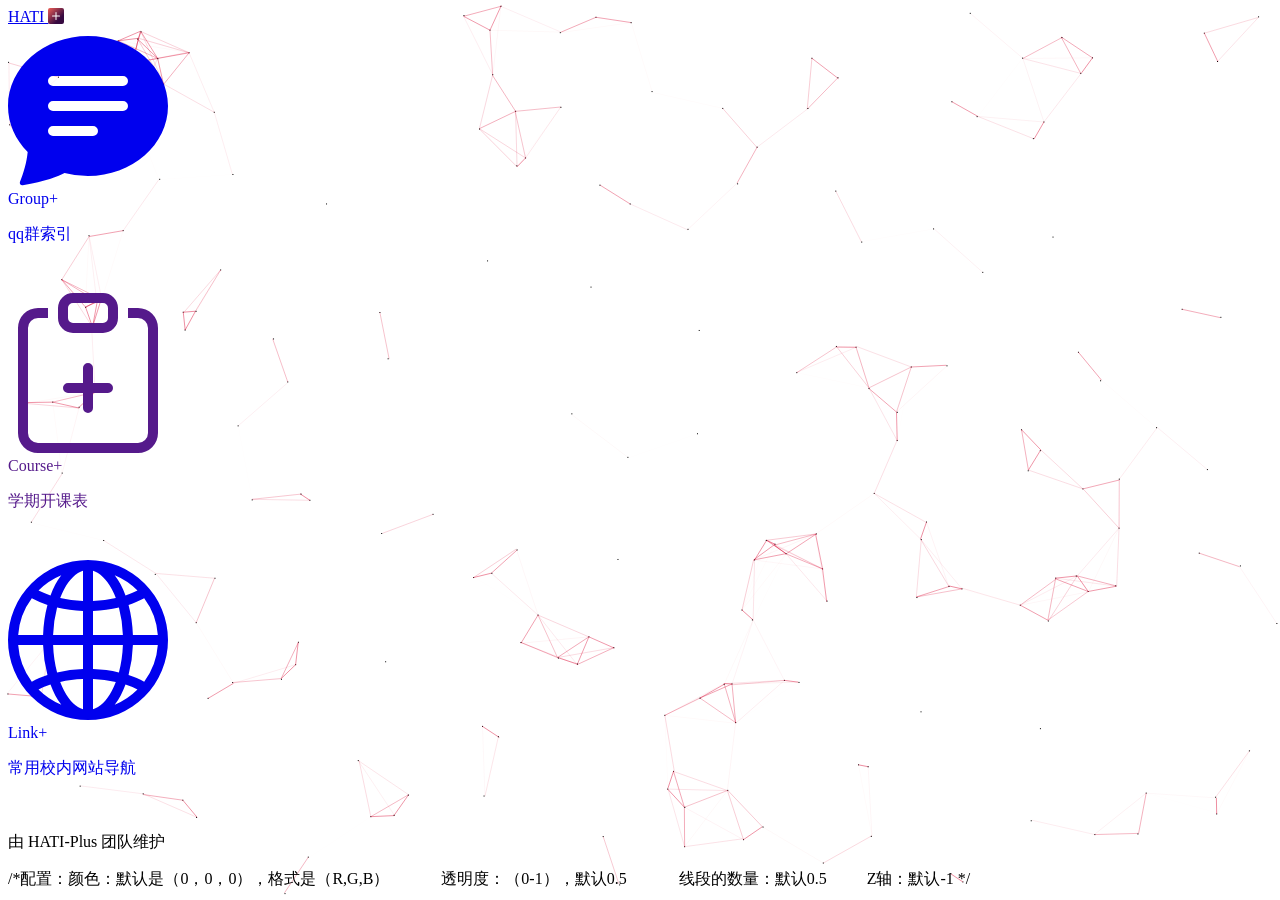
==== index.html @ c6486fc4 "Merge pull request #19 from 810401605/ddmc2 Ddmc2" ====
<!DOCTYPE html>
<html lang="en">
<head>
    <meta charset="UTF-8">
    <meta http-equiv="X-UA-Compatible" content="IE=edge">
    <meta name="viewport" content="width=device-width, initial-scale=1.0">
    <title>主页 | HATI Plus</title>
    <link rel="stylesheet" href="/CSS/bootstrap.css">
    <link rel="stylesheet" href="https://cdn.jsdelivr.net/npm/bootstrap-icons@1.5.0/font/bootstrap-icons.css">
    <link rel="stylesheet" href="/CSS/main.css">
</head>
<body class="d-flex flex-column h-100 container-md">
    <!--导航栏 -->
         <nav class="navbar navbar-light mb-5">
            <div class="container">
               <a class="navbar-brand" href="/"> HATI  <svg width="1rem" height="1rem" style="vertical-align: top" viewBox="0 0 16 16" class="bi bi-plus-square-fill" fill="currentColor" xmlns="http://www.w3.org/2000/svg">
  
              <defs>
              <linearGradient id="gradient" gradientTransform="rotate(45)">
                <stop offset="0%" stop-color="#F05F57"></stop>
                <stop offset="100%" stop-color="#360940"></stop>
                    </linearGradient>
                  </defs>

                        <path fill="url(#gradient)" fill-rule="evenodd" d="M2 0a2 2 0 0 0-2 2v12a2 2 0 0 0 2 2h12a2 2 0 0 0 2-2V2a2 2 0 0 0-2-2H2zm6.5 4.5a.5.5 0 0 0-1 0v3h-3a.5.5 0 0 0 0 1h3v3a.5.5 0 0 0 1 0v-3h3a.5.5 0 0 0 0-1h-3v-3z"></path>
                      </svg> </a>

                        
            </div>
        </nav>



    <div class="row">

        <div class="col-md text-center"  style="margin-bottom: 3rem;"><a href="/group-class.html" class="text-danger" style="text-decoration: none;"> <svg xmlns="http://www.w3.org/2000/svg" width="10rem" height="10rem" fill="currentColor" class="bi bi-chat-text-fill" viewBox="0 0 16 16">
                <path d="M16 8c0 3.866-3.582 7-8 7a9.06 9.06 0 0 1-2.347-.306c-.584.296-1.925.864-4.181 1.234-.2.032-.352-.176-.273-.362.354-.836.674-1.95.77-2.966C.744 11.37 0 9.76 0 8c0-3.866 3.582-7 8-7s8 3.134 8 7zM4.5 5a.5.5 0 0 0 0 1h7a.5.5 0 0 0 0-1h-7zm0 2.5a.5.5 0 0 0 0 1h7a.5.5 0 0 0 0-1h-7zm0 2.5a.5.5 0 0 0 0 1h4a.5.5 0 0 0 0-1h-4z"/>
              </svg>  <div class="display-4 text-secondary">Group+</div><p class="text-secondary">qq群索引</p> </a> 
            
        </div>
        
        <div class="col-md text-center" style="margin-bottom: 3rem;">
           <a href="" class="text-danger" style="text-decoration: none;"><svg xmlns="http://www.w3.org/2000/svg" width="10rem" height="10rem" fill="currentColor" class="bi bi-clipboard-plus" viewBox="0 0 16 16">
            <path fill-rule="evenodd" d="M8 7a.5.5 0 0 1 .5.5V9H10a.5.5 0 0 1 0 1H8.5v1.5a.5.5 0 0 1-1 0V10H6a.5.5 0 0 1 0-1h1.5V7.5A.5.5 0 0 1 8 7z"/>
            <path d="M4 1.5H3a2 2 0 0 0-2 2V14a2 2 0 0 0 2 2h10a2 2 0 0 0 2-2V3.5a2 2 0 0 0-2-2h-1v1h1a1 1 0 0 1 1 1V14a1 1 0 0 1-1 1H3a1 1 0 0 1-1-1V3.5a1 1 0 0 1 1-1h1v-1z"/>
            <path d="M9.5 1a.5.5 0 0 1 .5.5v1a.5.5 0 0 1-.5.5h-3a.5.5 0 0 1-.5-.5v-1a.5.5 0 0 1 .5-.5h3zm-3-1A1.5 1.5 0 0 0 5 1.5v1A1.5 1.5 0 0 0 6.5 4h3A1.5 1.5 0 0 0 11 2.5v-1A1.5 1.5 0 0 0 9.5 0h-3z"/>
          </svg><div class="display-4 text-secondary">Course+</div><p class="text-secondary">学期开课表</p> </a> 
     
    
          
        </div>

      <div class="col-md text-center" style="margin-bottom: 3rem;">
        <a href="/website.html" class="text-danger"style="text-decoration: none;"><svg xmlns="http://www.w3.org/2000/svg" width="10rem" height="10rem" fill="currentColor" class="bi bi-globe2" viewBox="0 0 16 16">
            <path d="M0 8a8 8 0 1 1 16 0A8 8 0 0 1 0 8zm7.5-6.923c-.67.204-1.335.82-1.887 1.855-.143.268-.276.56-.395.872.705.157 1.472.257 2.282.287V1.077zM4.249 3.539c.142-.384.304-.744.481-1.078a6.7 6.7 0 0 1 .597-.933A7.01 7.01 0 0 0 3.051 3.05c.362.184.763.349 1.198.49zM3.509 7.5c.036-1.07.188-2.087.436-3.008a9.124 9.124 0 0 1-1.565-.667A6.964 6.964 0 0 0 1.018 7.5h2.49zm1.4-2.741a12.344 12.344 0 0 0-.4 2.741H7.5V5.091c-.91-.03-1.783-.145-2.591-.332zM8.5 5.09V7.5h2.99a12.342 12.342 0 0 0-.399-2.741c-.808.187-1.681.301-2.591.332zM4.51 8.5c.035.987.176 1.914.399 2.741A13.612 13.612 0 0 1 7.5 10.91V8.5H4.51zm3.99 0v2.409c.91.03 1.783.145 2.591.332.223-.827.364-1.754.4-2.741H8.5zm-3.282 3.696c.12.312.252.604.395.872.552 1.035 1.218 1.65 1.887 1.855V11.91c-.81.03-1.577.13-2.282.287zm.11 2.276a6.696 6.696 0 0 1-.598-.933 8.853 8.853 0 0 1-.481-1.079 8.38 8.38 0 0 0-1.198.49 7.01 7.01 0 0 0 2.276 1.522zm-1.383-2.964A13.36 13.36 0 0 1 3.508 8.5h-2.49a6.963 6.963 0 0 0 1.362 3.675c.47-.258.995-.482 1.565-.667zm6.728 2.964a7.009 7.009 0 0 0 2.275-1.521 8.376 8.376 0 0 0-1.197-.49 8.853 8.853 0 0 1-.481 1.078 6.688 6.688 0 0 1-.597.933zM8.5 11.909v3.014c.67-.204 1.335-.82 1.887-1.855.143-.268.276-.56.395-.872A12.63 12.63 0 0 0 8.5 11.91zm3.555-.401c.57.185 1.095.409 1.565.667A6.963 6.963 0 0 0 14.982 8.5h-2.49a13.36 13.36 0 0 1-.437 3.008zM14.982 7.5a6.963 6.963 0 0 0-1.362-3.675c-.47.258-.995.482-1.565.667.248.92.4 1.938.437 3.008h2.49zM11.27 2.461c.177.334.339.694.482 1.078a8.368 8.368 0 0 0 1.196-.49 7.01 7.01 0 0 0-2.275-1.52c.218.283.418.597.597.932zm-.488 1.343a7.765 7.765 0 0 0-.395-.872C9.835 1.897 9.17 1.282 8.5 1.077V4.09c.81-.03 1.577-.13 2.282-.287z"/>
          </svg><div class="display-4 text-secondary">Link+</div><p class="text-secondary">常用校内网站导航</p> </a> 
      </div>
          
      



    </div>


</div>

<footer class="container" >
    <div class="container text-center">
       <p class="display-6"> 由 HATI-Plus 团队维护 <iframe src="https://ghbtns.com/github-btn.html?user=HATI-Plus&repo=hati-plus.github.io&type=star&count=true" frameborder="0" scrolling="0" width="150" height="20" title="GitHub"></iframe></p>
    </div>
</footer>
    <script src="/JS/bootstrap.js"></script>
   
    <script type="text/javascript" src="https://s9.cnzz.com/z_stat.php?id=1280392699&web_id=1280392699"></script>
    <script type="text/javascript" color="220,20,60" opacity='1' zIndex="-4" count="200" src="/JS/canvas-nest.min.js"></script>
    /*配置：颜色：默认是（0，0，0），格式是（R,G,B）

    　　　透明度：（0-1），默认0.5
    
    　　　线段的数量：默认0.5
    
    　　   Z轴：默认-1 */
 
  </body>
</html>
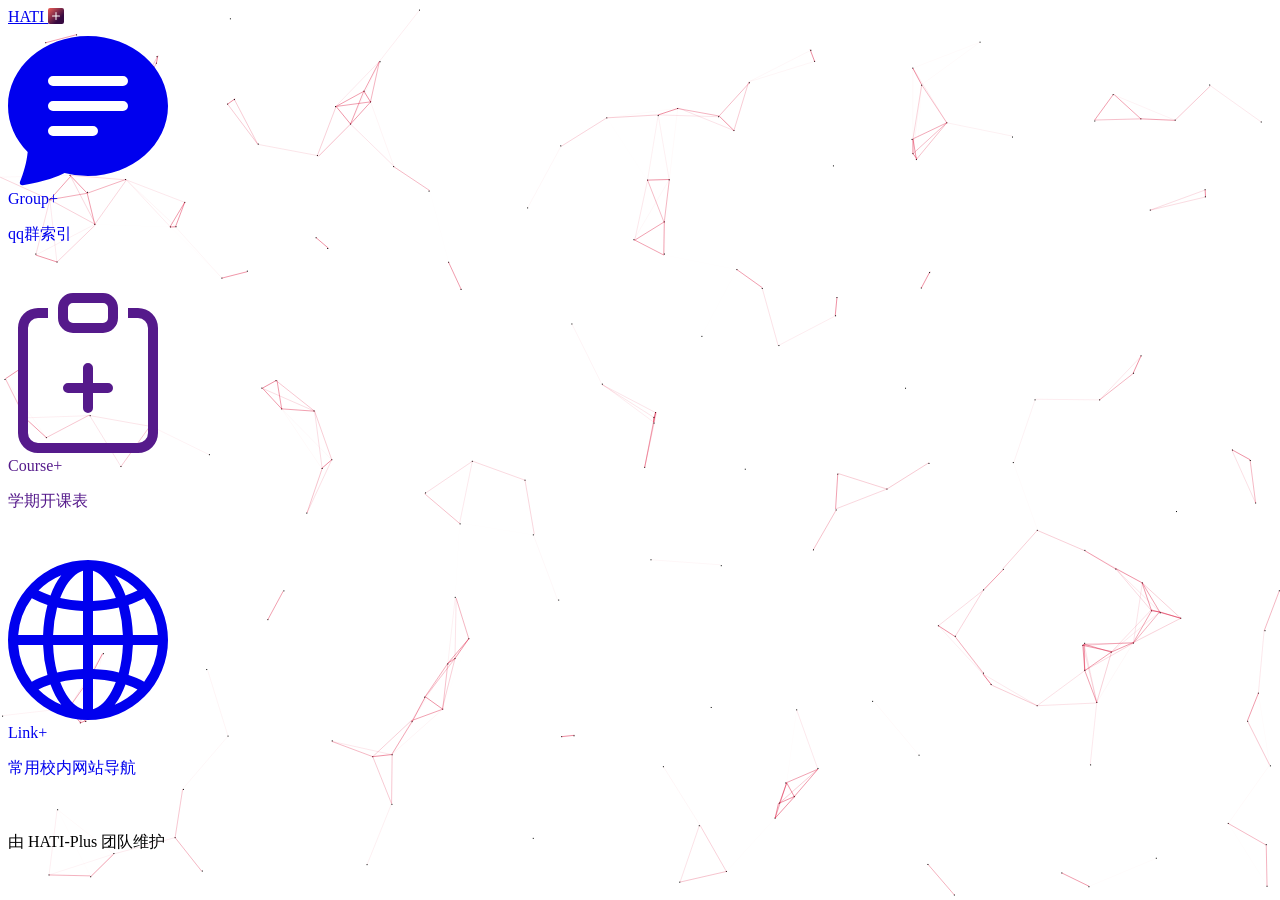
==== commit 02377405: "样式简化" ====
--- a/index.html
+++ b/index.html
@@ -25,7 +25,8 @@
                         <path fill="url(#gradient)" fill-rule="evenodd" d="M2 0a2 2 0 0 0-2 2v12a2 2 0 0 0 2 2h12a2 2 0 0 0 2-2V2a2 2 0 0 0-2-2H2zm6.5 4.5a.5.5 0 0 0-1 0v3h-3a.5.5 0 0 0 0 1h3v3a.5.5 0 0 0 1 0v-3h3a.5.5 0 0 0 0-1h-3v-3z"></path>
                       </svg> </a>
 
-                        
+                      <span class="text-muted"></span>
+                          
             </div>
         </nav>
 
@@ -74,13 +75,6 @@
    
     <script type="text/javascript" src="https://s9.cnzz.com/z_stat.php?id=1280392699&web_id=1280392699"></script>
     <script type="text/javascript" color="220,20,60" opacity='1' zIndex="-4" count="200" src="/JS/canvas-nest.min.js"></script>
-    /*配置：颜色：默认是（0，0，0），格式是（R,G,B）
 
-    　　　透明度：（0-1），默认0.5
-    
-    　　　线段的数量：默认0.5
-    
-    　　   Z轴：默认-1 */
- 
   </body>
 </html>
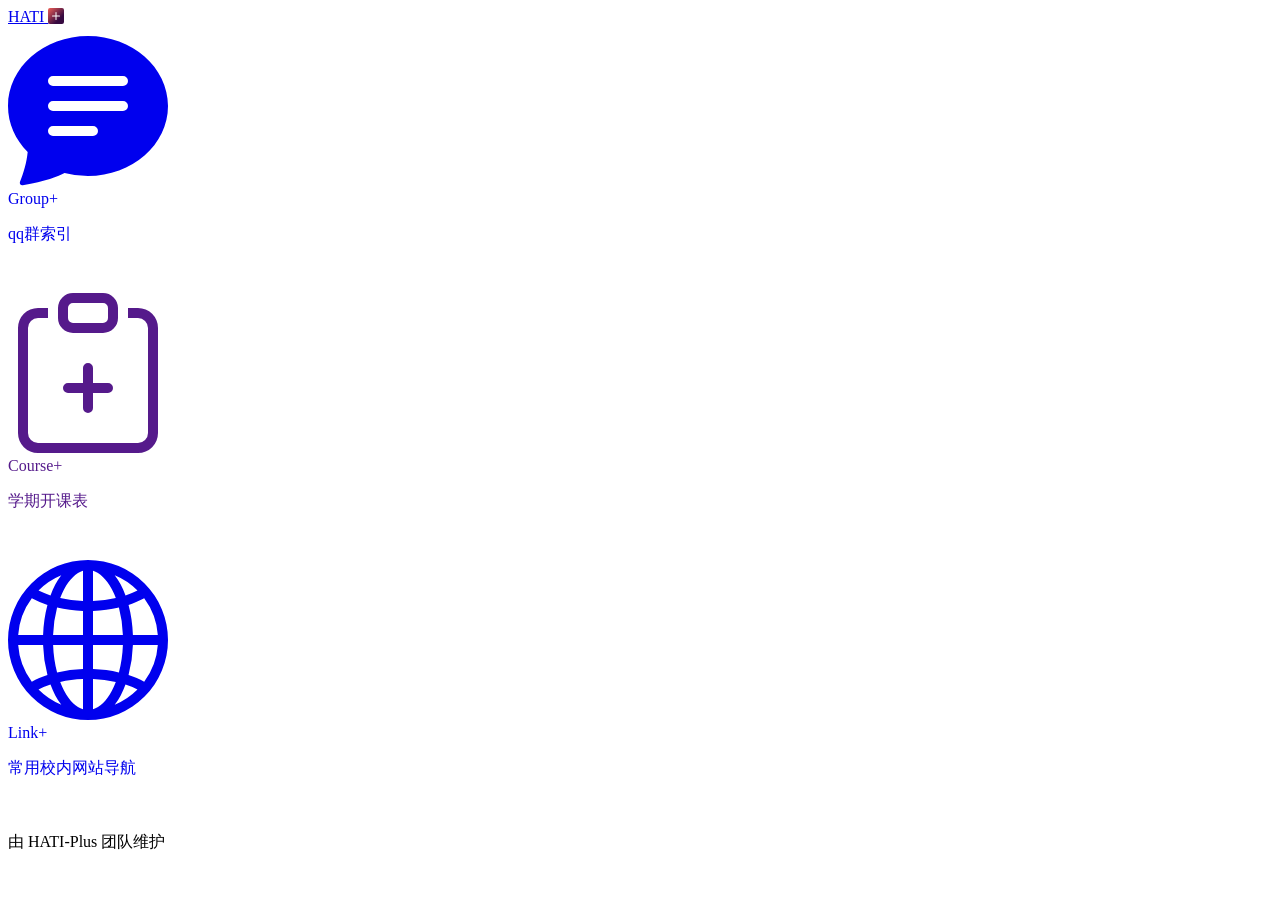
==== commit b26da198: "close the js style" ====
--- a/index.html
+++ b/index.html
@@ -74,7 +74,7 @@
     <script src="/JS/bootstrap.js"></script>
    
     <script type="text/javascript" src="https://s9.cnzz.com/z_stat.php?id=1280392699&web_id=1280392699"></script>
-    <script type="text/javascript" color="220,20,60" opacity='1' zIndex="-4" count="200" src="/JS/canvas-nest.min.js"></script>
+   
 
   </body>
 </html>
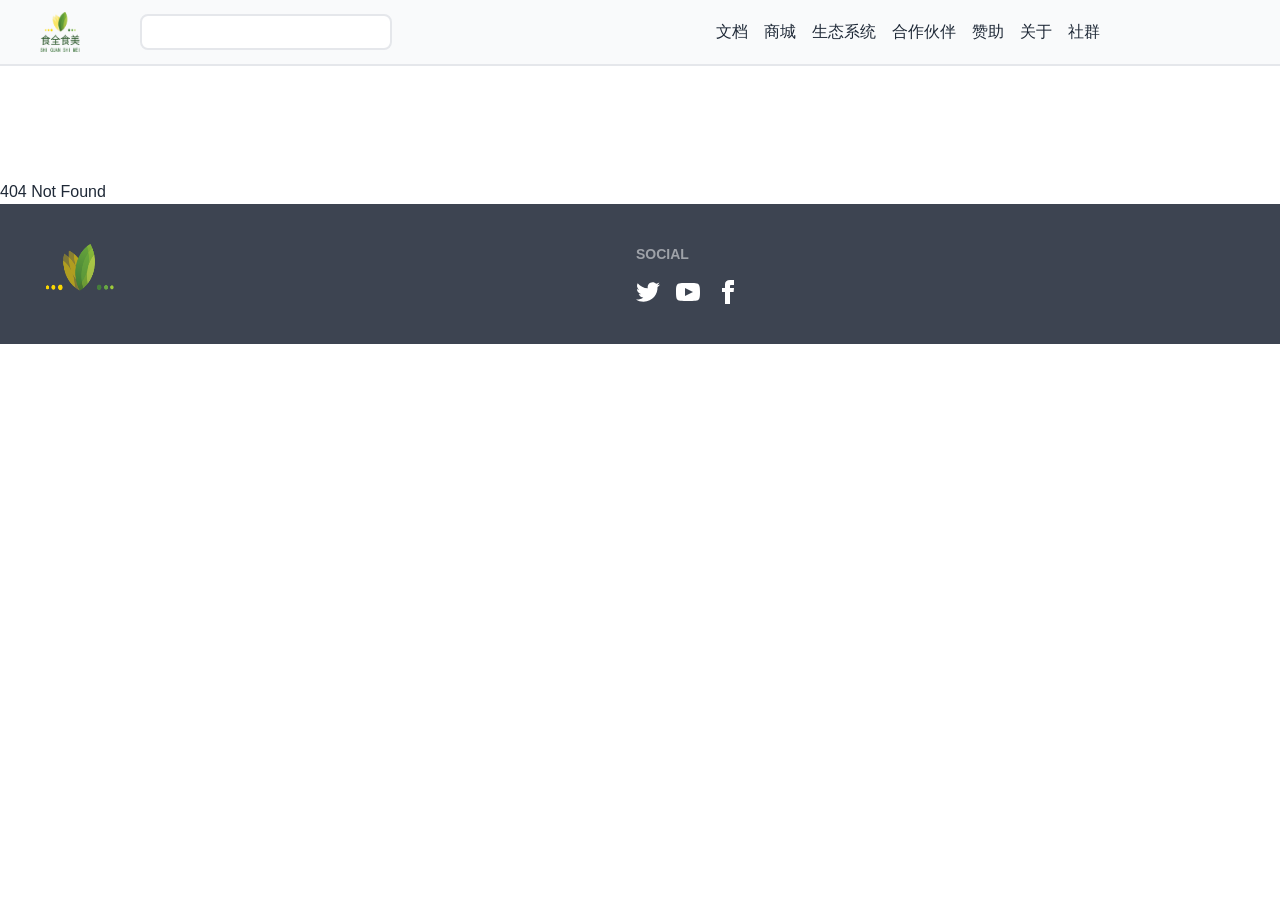
==== commit e95b8604: "Add files via upload" ====
--- a/index.html
+++ b/index.html
@@ -1,80 +1 @@
-<!DOCTYPE html>
-<html lang="en">
-<head>
-    <meta charset="UTF-8">
-    <meta http-equiv="X-UA-Compatible" content="IE=edge">
-    <meta name="viewport" content="width=device-width, initial-scale=1.0">
-    <title>主页 | HATI Plus</title>
-    <link rel="stylesheet" href="/CSS/bootstrap.css">
-    <link rel="stylesheet" href="https://cdn.jsdelivr.net/npm/bootstrap-icons@1.5.0/font/bootstrap-icons.css">
-    <link rel="stylesheet" href="/CSS/main.css">
-</head>
-<body class="d-flex flex-column h-100 container-md">
-    <!--导航栏 -->
-         <nav class="navbar navbar-light mb-5">
-            <div class="container">
-               <a class="navbar-brand" href="/"> HATI  <svg width="1rem" height="1rem" style="vertical-align: top" viewBox="0 0 16 16" class="bi bi-plus-square-fill" fill="currentColor" xmlns="http://www.w3.org/2000/svg">
-  
-              <defs>
-              <linearGradient id="gradient" gradientTransform="rotate(45)">
-                <stop offset="0%" stop-color="#F05F57"></stop>
-                <stop offset="100%" stop-color="#360940"></stop>
-                    </linearGradient>
-                  </defs>
-
-                        <path fill="url(#gradient)" fill-rule="evenodd" d="M2 0a2 2 0 0 0-2 2v12a2 2 0 0 0 2 2h12a2 2 0 0 0 2-2V2a2 2 0 0 0-2-2H2zm6.5 4.5a.5.5 0 0 0-1 0v3h-3a.5.5 0 0 0 0 1h3v3a.5.5 0 0 0 1 0v-3h3a.5.5 0 0 0 0-1h-3v-3z"></path>
-                      </svg> </a>
-
-                      <span class="text-muted"></span>
-                          
-            </div>
-        </nav>
-
-
-
-    <div class="row">
-
-        <div class="col-md text-center"  style="margin-bottom: 3rem;"><a href="/group-class.html" class="text-danger" style="text-decoration: none;"> <svg xmlns="http://www.w3.org/2000/svg" width="10rem" height="10rem" fill="currentColor" class="bi bi-chat-text-fill" viewBox="0 0 16 16">
-                <path d="M16 8c0 3.866-3.582 7-8 7a9.06 9.06 0 0 1-2.347-.306c-.584.296-1.925.864-4.181 1.234-.2.032-.352-.176-.273-.362.354-.836.674-1.95.77-2.966C.744 11.37 0 9.76 0 8c0-3.866 3.582-7 8-7s8 3.134 8 7zM4.5 5a.5.5 0 0 0 0 1h7a.5.5 0 0 0 0-1h-7zm0 2.5a.5.5 0 0 0 0 1h7a.5.5 0 0 0 0-1h-7zm0 2.5a.5.5 0 0 0 0 1h4a.5.5 0 0 0 0-1h-4z"/>
-              </svg>  <div class="display-4 text-secondary">Group+</div><p class="text-secondary">qq群索引</p> </a> 
-            
-        </div>
-        
-        <div class="col-md text-center" style="margin-bottom: 3rem;">
-           <a href="" class="text-danger" style="text-decoration: none;"><svg xmlns="http://www.w3.org/2000/svg" width="10rem" height="10rem" fill="currentColor" class="bi bi-clipboard-plus" viewBox="0 0 16 16">
-            <path fill-rule="evenodd" d="M8 7a.5.5 0 0 1 .5.5V9H10a.5.5 0 0 1 0 1H8.5v1.5a.5.5 0 0 1-1 0V10H6a.5.5 0 0 1 0-1h1.5V7.5A.5.5 0 0 1 8 7z"/>
-            <path d="M4 1.5H3a2 2 0 0 0-2 2V14a2 2 0 0 0 2 2h10a2 2 0 0 0 2-2V3.5a2 2 0 0 0-2-2h-1v1h1a1 1 0 0 1 1 1V14a1 1 0 0 1-1 1H3a1 1 0 0 1-1-1V3.5a1 1 0 0 1 1-1h1v-1z"/>
-            <path d="M9.5 1a.5.5 0 0 1 .5.5v1a.5.5 0 0 1-.5.5h-3a.5.5 0 0 1-.5-.5v-1a.5.5 0 0 1 .5-.5h3zm-3-1A1.5 1.5 0 0 0 5 1.5v1A1.5 1.5 0 0 0 6.5 4h3A1.5 1.5 0 0 0 11 2.5v-1A1.5 1.5 0 0 0 9.5 0h-3z"/>
-          </svg><div class="display-4 text-secondary">Course+</div><p class="text-secondary">学期开课表</p> </a> 
-     
-    
-          
-        </div>
-
-      <div class="col-md text-center" style="margin-bottom: 3rem;">
-        <a href="/website.html" class="text-danger"style="text-decoration: none;"><svg xmlns="http://www.w3.org/2000/svg" width="10rem" height="10rem" fill="currentColor" class="bi bi-globe2" viewBox="0 0 16 16">
-            <path d="M0 8a8 8 0 1 1 16 0A8 8 0 0 1 0 8zm7.5-6.923c-.67.204-1.335.82-1.887 1.855-.143.268-.276.56-.395.872.705.157 1.472.257 2.282.287V1.077zM4.249 3.539c.142-.384.304-.744.481-1.078a6.7 6.7 0 0 1 .597-.933A7.01 7.01 0 0 0 3.051 3.05c.362.184.763.349 1.198.49zM3.509 7.5c.036-1.07.188-2.087.436-3.008a9.124 9.124 0 0 1-1.565-.667A6.964 6.964 0 0 0 1.018 7.5h2.49zm1.4-2.741a12.344 12.344 0 0 0-.4 2.741H7.5V5.091c-.91-.03-1.783-.145-2.591-.332zM8.5 5.09V7.5h2.99a12.342 12.342 0 0 0-.399-2.741c-.808.187-1.681.301-2.591.332zM4.51 8.5c.035.987.176 1.914.399 2.741A13.612 13.612 0 0 1 7.5 10.91V8.5H4.51zm3.99 0v2.409c.91.03 1.783.145 2.591.332.223-.827.364-1.754.4-2.741H8.5zm-3.282 3.696c.12.312.252.604.395.872.552 1.035 1.218 1.65 1.887 1.855V11.91c-.81.03-1.577.13-2.282.287zm.11 2.276a6.696 6.696 0 0 1-.598-.933 8.853 8.853 0 0 1-.481-1.079 8.38 8.38 0 0 0-1.198.49 7.01 7.01 0 0 0 2.276 1.522zm-1.383-2.964A13.36 13.36 0 0 1 3.508 8.5h-2.49a6.963 6.963 0 0 0 1.362 3.675c.47-.258.995-.482 1.565-.667zm6.728 2.964a7.009 7.009 0 0 0 2.275-1.521 8.376 8.376 0 0 0-1.197-.49 8.853 8.853 0 0 1-.481 1.078 6.688 6.688 0 0 1-.597.933zM8.5 11.909v3.014c.67-.204 1.335-.82 1.887-1.855.143-.268.276-.56.395-.872A12.63 12.63 0 0 0 8.5 11.91zm3.555-.401c.57.185 1.095.409 1.565.667A6.963 6.963 0 0 0 14.982 8.5h-2.49a13.36 13.36 0 0 1-.437 3.008zM14.982 7.5a6.963 6.963 0 0 0-1.362-3.675c-.47.258-.995.482-1.565.667.248.92.4 1.938.437 3.008h2.49zM11.27 2.461c.177.334.339.694.482 1.078a8.368 8.368 0 0 0 1.196-.49 7.01 7.01 0 0 0-2.275-1.52c.218.283.418.597.597.932zm-.488 1.343a7.765 7.765 0 0 0-.395-.872C9.835 1.897 9.17 1.282 8.5 1.077V4.09c.81-.03 1.577-.13 2.282-.287z"/>
-          </svg><div class="display-4 text-secondary">Link+</div><p class="text-secondary">常用校内网站导航</p> </a> 
-      </div>
-          
-      
-
-
-
-    </div>
-
-
-</div>
-
-<footer class="container" >
-    <div class="container text-center">
-       <p class="display-6"> 由 HATI-Plus 团队维护 <iframe src="https://ghbtns.com/github-btn.html?user=HATI-Plus&repo=hati-plus.github.io&type=star&count=true" frameborder="0" scrolling="0" width="150" height="20" title="GitHub"></iframe></p>
-    </div>
-</footer>
-    <script src="/JS/bootstrap.js"></script>
-   
-    <script type="text/javascript" src="https://s9.cnzz.com/z_stat.php?id=1280392699&web_id=1280392699"></script>
-   
-
-  </body>
-</html>+<!doctype html><html lang="en" data-theme="light"><head><meta charset="utf-8"/><link rel="icon" href="/favicon.ico"/><meta name="viewport" content="width=device-width,initial-scale=1"/><meta name="theme-color" content="#000000"/><meta name="description" content="Web site created using create-react-app"/><link rel="apple-touch-icon" href="/logo192.png"/><link rel="manifest" href="/manifest.json"/><title>Hi Box - 你的私人健康管理专家</title><script defer="defer" src="/static/js/main.a789ad6d.js"></script><link href="/static/css/main.02555415.css" rel="stylesheet"></head><body><script src="//at.alicdn.com/t/c/font_4008165_qthjz01te2.js"></script><noscript>You need to enable JavaScript to run this app.</noscript><div id="root"></div></body></html>
--- a/static/css/main.02555415.css
+++ b/static/css/main.02555415.css
@@ -0,0 +1,9 @@
+
+
+/* ! tailwindcss v3.3.2 | MIT License | https://tailwindcss.com */html{-webkit-font-feature-settings:normal}input::-webkit-input-placeholder,textarea::-webkit-input-placeholder{color:#9ca3af;opacity:1}::-webkit-backdrop{--tw-border-spacing-x:0;--tw-border-spacing-y:0;--tw-translate-x:0;--tw-translate-y:0;--tw-rotate:0;--tw-skew-x:0;--tw-skew-y:0;--tw-scale-x:1;--tw-scale-y:1;--tw-pan-x: ;--tw-pan-y: ;--tw-pinch-zoom: ;--tw-scroll-snap-strictness:proximity;--tw-gradient-from-position: ;--tw-gradient-via-position: ;--tw-gradient-to-position: ;--tw-ordinal: ;--tw-slashed-zero: ;--tw-numeric-figure: ;--tw-numeric-spacing: ;--tw-numeric-fraction: ;--tw-ring-inset: ;--tw-ring-offset-width:0px;--tw-ring-offset-color:#fff;--tw-ring-color:rgba(59,130,246,.5);--tw-ring-offset-shadow:0 0 #0000;--tw-ring-shadow:0 0 #0000;--tw-shadow:0 0 #0000;--tw-shadow-colored:0 0 #0000;--tw-blur: ;--tw-brightness: ;--tw-contrast: ;--tw-grayscale: ;--tw-hue-rotate: ;--tw-invert: ;--tw-saturate: ;--tw-sepia: ;--tw-drop-shadow: ;--tw-backdrop-blur: ;--tw-backdrop-brightness: ;--tw-backdrop-contrast: ;--tw-backdrop-grayscale: ;--tw-backdrop-hue-rotate: ;--tw-backdrop-invert: ;--tw-backdrop-opacity: ;--tw-backdrop-saturate: ;--tw-backdrop-sepia: }@-webkit-keyframes spin{0%{-webkit-transform:rotate(0deg);transform:rotate(0deg)}to{-webkit-transform:rotate(1turn);transform:rotate(1turn)}}.footer{-webkit-column-gap:1rem}@-webkit-keyframes button-pop{0%{-webkit-transform:scale(.95);transform:scale(.95);-webkit-transform:scale(var(--btn-focus-scale,.95));transform:scale(var(--btn-focus-scale,.95))}40%{-webkit-transform:scale(1.02);transform:scale(1.02)}to{-webkit-transform:scale(1);transform:scale(1)}}@-webkit-keyframes checkmark{0%{background-position-y:5px}50%{background-position-y:-2px}to{background-position-y:0}}.input-disabled::-webkit-input-placeholder,.input[disabled]::-webkit-input-placeholder{--tw-placeholder-opacity:0.2;color:hsl(215 27.907% 16.863%/var(--tw-placeholder-opacity));color:hsl(var(--bc)/var(--tw-placeholder-opacity))}.mockup-phone .camera:before{-webkit-transform:translate(-50%,-50%)}@-webkit-keyframes progress-loading{50%{left:107%}}@-webkit-keyframes radiomark{0%{box-shadow:inset 0 0 0 12px #fff,inset 0 0 0 12px #fff;box-shadow:0 0 0 12px hsl(var(--b1)) inset,0 0 0 12px hsl(var(--b1)) inset}50%{box-shadow:inset 0 0 0 3px #fff,inset 0 0 0 3px #fff;box-shadow:0 0 0 3px hsl(var(--b1)) inset,0 0 0 3px hsl(var(--b1)) inset}to{box-shadow:inset 0 0 0 4px #fff,inset 0 0 0 4px #fff;box-shadow:0 0 0 4px hsl(var(--b1)) inset,0 0 0 4px hsl(var(--b1)) inset}}@-webkit-keyframes rating-pop{0%{-webkit-transform:translateY(-.125em);transform:translateY(-.125em)}40%{-webkit-transform:translateY(-.125em);transform:translateY(-.125em)}to{-webkit-transform:translateY(0);transform:translateY(0)}}@-webkit-keyframes toast-pop{0%{opacity:0;-webkit-transform:scale(.9);transform:scale(.9)}to{opacity:1;-webkit-transform:scale(1);transform:scale(1)}}*{margin:0;padding:0}a{color:#333;text-decoration:none}ul ol{list-style:none;margin:0}.icon{fill:currentColor;height:2.5em;overflow:hidden;vertical-align:-.15em;width:2.5em}.logo{height:7.5rem;width:15rem}.icon-screen-react{height:10em;width:10em}.postcard{background-color:#f6f7f9;border:1px solid;border-radius:10px;margin:1rem 0;padding:.4rem .9rem}.postcard a{color:#333;text-decoration:none}body{-webkit-font-smoothing:antialiased;-moz-osx-font-smoothing:grayscale;font-family:-apple-system,BlinkMacSystemFont,Segoe UI,Roboto,Oxygen,Ubuntu,Cantarell,Fira Sans,Droid Sans,Helvetica Neue,sans-serif}code{font-family:source-code-pro,Menlo,Monaco,Consolas,Courier New,monospace}
+
+
+/*
+! tailwindcss v3.3.2 | MIT License | https://tailwindcss.com
+*/*,:after,:before{border:0 solid #e5e7eb;box-sizing:border-box}:after,:before{--tw-content:""}html{-webkit-text-size-adjust:100%;font-feature-settings:normal;font-family:ui-sans-serif,system-ui,-apple-system,BlinkMacSystemFont,Segoe UI,Roboto,Helvetica Neue,Arial,Noto Sans,sans-serif,Apple Color Emoji,Segoe UI Emoji,Segoe UI Symbol,Noto Color Emoji;font-variation-settings:normal;line-height:1.5;tab-size:4}body{line-height:inherit;margin:0}hr{border-top-width:1px;color:inherit;height:0}abbr:where([title]){-webkit-text-decoration:underline dotted;text-decoration:underline dotted}h1,h2,h3,h4,h5,h6{font-size:inherit;font-weight:inherit}a{color:inherit;text-decoration:inherit}b,strong{font-weight:bolder}code,kbd,pre,samp{font-family:ui-monospace,SFMono-Regular,Menlo,Monaco,Consolas,Liberation Mono,Courier New,monospace;font-size:1em}small{font-size:80%}sub,sup{font-size:75%;line-height:0;position:relative;vertical-align:initial}sub{bottom:-.25em}sup{top:-.5em}table{border-collapse:collapse;border-color:inherit;text-indent:0}button,input,optgroup,select,textarea{color:inherit;font-family:inherit;font-size:100%;font-weight:inherit;line-height:inherit;margin:0;padding:0}button,select{text-transform:none}[type=button],[type=reset],[type=submit],button{-webkit-appearance:button;background-color:initial;background-image:none}:-moz-focusring{outline:auto}:-moz-ui-invalid{box-shadow:none}progress{vertical-align:initial}::-webkit-inner-spin-button,::-webkit-outer-spin-button{height:auto}[type=search]{-webkit-appearance:textfield;outline-offset:-2px}::-webkit-search-decoration{-webkit-appearance:none}::-webkit-file-upload-button{-webkit-appearance:button;font:inherit}summary{display:list-item}blockquote,dd,dl,figure,h1,h2,h3,h4,h5,h6,hr,p,pre{margin:0}fieldset{margin:0}fieldset,legend{padding:0}menu,ol,ul{list-style:none;margin:0;padding:0}textarea{resize:vertical}input::placeholder,textarea::placeholder{color:#9ca3af;opacity:1}[role=button],button{cursor:pointer}:disabled{cursor:default}audio,canvas,embed,iframe,img,object,svg,video{display:block;vertical-align:middle}img,video{height:auto;max-width:100%}[hidden]{display:none}:root,[data-theme]{background-color:#fff;background-color:hsla(var(--b1)/var(--tw-bg-opacity,1));color:#1f2937;color:hsla(var(--bc)/var(--tw-text-opacity,1))}html{-webkit-tap-highlight-color:transparent}:root{--pf:258.89 94.378% 40.941%;--sf:314 100% 37.647%;--af:174 60% 40.784%;--nf:219 14.085% 22.275%;--in:198 93% 60%;--su:158 64% 52%;--wa:43 96% 56%;--er:0 91% 71%;--inc:198 100% 12%;--suc:158 100% 10%;--wac:43 100% 11%;--erc:0 100% 14%;--rounded-box:1rem;--rounded-btn:0.5rem;--rounded-badge:1.9rem;--animation-btn:0.25s;--animation-input:.2s;--btn-text-case:uppercase;--btn-focus-scale:0.95;--border-btn:1px;--tab-border:1px;--tab-radius:0.5rem;--p:258.89 94.378% 51.176%;--pc:0 0% 100%;--s:314 100% 47.059%;--sc:0 0% 100%;--a:174 60% 50.98%;--ac:174.71 43.59% 15.294%;--n:219 14.085% 27.843%;--nc:0 0% 100%;--b1:0 0% 100%;--b2:0 0% 94.902%;--b3:180 1.9608% 90%;--bc:215 27.907% 16.863%;color-scheme:light}@media (prefers-color-scheme:dark){:root{--pf:262.35 80.315% 40.157%;--sf:315.75 70.196% 40%;--af:174.69 70.335% 32.784%;--in:198 93% 60%;--su:158 64% 52%;--wa:43 96% 56%;--er:0 91% 71%;--inc:198 100% 12%;--suc:158 100% 10%;--wac:43 100% 11%;--erc:0 100% 14%;--rounded-box:1rem;--rounded-btn:0.5rem;--rounded-badge:1.9rem;--animation-btn:0.25s;--animation-input:.2s;--btn-text-case:uppercase;--btn-focus-scale:0.95;--border-btn:1px;--tab-border:1px;--tab-radius:0.5rem;--p:262.35 80.315% 50.196%;--pc:0 0% 100%;--s:315.75 70.196% 50%;--sc:0 0% 100%;--a:174.69 70.335% 40.98%;--ac:0 0% 100%;--n:218.18 18.033% 11.961%;--nf:222.86 17.073% 8.0392%;--nc:220 13.376% 69.216%;--b1:220 17.647% 20%;--b2:220 17.241% 17.059%;--b3:218.57 17.949% 15.294%;--bc:220 13.376% 69.216%;color-scheme:dark}}[data-theme=light]{--pf:258.89 94.378% 40.941%;--sf:314 100% 37.647%;--af:174 60% 40.784%;--nf:219 14.085% 22.275%;--in:198 93% 60%;--su:158 64% 52%;--wa:43 96% 56%;--er:0 91% 71%;--inc:198 100% 12%;--suc:158 100% 10%;--wac:43 100% 11%;--erc:0 100% 14%;--rounded-box:1rem;--rounded-btn:0.5rem;--rounded-badge:1.9rem;--animation-btn:0.25s;--animation-input:.2s;--btn-text-case:uppercase;--btn-focus-scale:0.95;--border-btn:1px;--tab-border:1px;--tab-radius:0.5rem;--p:258.89 94.378% 51.176%;--pc:0 0% 100%;--s:314 100% 47.059%;--sc:0 0% 100%;--a:174 60% 50.98%;--ac:174.71 43.59% 15.294%;--n:219 14.085% 27.843%;--nc:0 0% 100%;--b1:0 0% 100%;--b2:0 0% 94.902%;--b3:180 1.9608% 90%;--bc:215 27.907% 16.863%;color-scheme:light}[data-theme=dark]{--pf:262.35 80.315% 40.157%;--sf:315.75 70.196% 40%;--af:174.69 70.335% 32.784%;--in:198 93% 60%;--su:158 64% 52%;--wa:43 96% 56%;--er:0 91% 71%;--inc:198 100% 12%;--suc:158 100% 10%;--wac:43 100% 11%;--erc:0 100% 14%;--rounded-box:1rem;--rounded-btn:0.5rem;--rounded-badge:1.9rem;--animation-btn:0.25s;--animation-input:.2s;--btn-text-case:uppercase;--btn-focus-scale:0.95;--border-btn:1px;--tab-border:1px;--tab-radius:0.5rem;--p:262.35 80.315% 50.196%;--pc:0 0% 100%;--s:315.75 70.196% 50%;--sc:0 0% 100%;--a:174.69 70.335% 40.98%;--ac:0 0% 100%;--n:218.18 18.033% 11.961%;--nf:222.86 17.073% 8.0392%;--nc:220 13.376% 69.216%;--b1:220 17.647% 20%;--b2:220 17.241% 17.059%;--b3:218.57 17.949% 15.294%;--bc:220 13.376% 69.216%;color-scheme:dark}[data-theme=cupcake]{--pf:183.03 47.368% 47.216%;--sf:338.25 71.429% 62.431%;--af:39 84.112% 46.431%;--nf:280 46.479% 11.137%;--in:198 93% 60%;--su:158 64% 52%;--wa:43 96% 56%;--er:0 91% 71%;--pc:183.03 100% 11.804%;--sc:338.25 100% 15.608%;--ac:39 100% 11.608%;--nc:280 82.688% 82.784%;--inc:198 100% 12%;--suc:158 100% 10%;--wac:43 100% 11%;--erc:0 100% 14%;--rounded-box:1rem;--rounded-badge:1.9rem;--animation-btn:0.25s;--animation-input:.2s;--btn-text-case:uppercase;--btn-focus-scale:0.95;--border-btn:1px;--p:183.03 47.368% 59.02%;--s:338.25 71.429% 78.039%;--a:39 84.112% 58.039%;--n:280 46.479% 13.922%;--b1:24 33.333% 97.059%;--b2:26.667 21.951% 91.961%;--b3:22.5 14.286% 89.02%;--bc:280 46.479% 13.922%;--rounded-btn:1.9rem;--tab-border:2px;--tab-radius:.5rem;color-scheme:light}[data-theme=bumblebee]{--pf:41.124 74.167% 42.353%;--sf:49.901 94.393% 46.431%;--af:240 33.333% 11.294%;--nf:240 33.333% 11.294%;--b2:0 0% 90%;--b3:0 0% 81%;--in:198 93% 60%;--su:158 64% 52%;--wa:43 96% 56%;--er:0 91% 71%;--bc:0 0% 20%;--ac:240 60.274% 82.824%;--nc:240 60.274% 82.824%;--inc:198 100% 12%;--suc:158 100% 10%;--wac:43 100% 11%;--erc:0 100% 14%;--rounded-box:1rem;--rounded-btn:0.5rem;--rounded-badge:1.9rem;--animation-btn:0.25s;--animation-input:.2s;--btn-text-case:uppercase;--btn-focus-scale:0.95;--border-btn:1px;--tab-border:1px;--tab-radius:0.5rem;--p:41.124 74.167% 52.941%;--pc:240 33.333% 14.118%;--s:49.901 94.393% 58.039%;--sc:240 33.333% 14.118%;--a:240 33.333% 14.118%;--n:240 33.333% 14.118%;--b1:0 0% 100%;color-scheme:light}[data-theme=emerald]{--pf:141.18 50% 48%;--sf:218.88 96.078% 48%;--af:9.8901 81.25% 44.863%;--nf:219.23 20.312% 20.078%;--b2:0 0% 90%;--b3:0 0% 81%;--in:198 93% 60%;--su:158 64% 52%;--wa:43 96% 56%;--er:0 91% 71%;--inc:198 100% 12%;--suc:158 100% 10%;--wac:43 100% 11%;--erc:0 100% 14%;--rounded-box:1rem;--rounded-btn:0.5rem;--rounded-badge:1.9rem;--btn-text-case:uppercase;--border-btn:1px;--tab-border:1px;--tab-radius:0.5rem;--p:141.18 50% 60%;--pc:151.11 28.421% 18.627%;--s:218.88 96.078% 60%;--sc:210 20% 98.039%;--a:9.8901 81.25% 56.078%;--ac:210 20% 98.039%;--n:219.23 20.312% 25.098%;--nc:210 20% 98.039%;--b1:0 0% 100%;--bc:219.23 20.312% 25.098%;--animation-btn:0;--animation-input:0;--btn-focus-scale:1;color-scheme:light}[data-theme=corporate]{--pf:229.09 95.652% 51.137%;--sf:214.91 26.316% 47.216%;--af:154.2 49.02% 48%;--nf:233.33 27.273% 10.353%;--b2:0 0% 90%;--b3:0 0% 81%;--in:198 93% 60%;--su:158 64% 52%;--wa:43 96% 56%;--er:0 91% 71%;--pc:229.09 100% 92.784%;--sc:214.91 100% 11.804%;--ac:154.2 100% 12%;--inc:198 100% 12%;--suc:158 100% 10%;--wac:43 100% 11%;--erc:0 100% 14%;--btn-text-case:uppercase;--border-btn:1px;--tab-border:1px;--tab-radius:0.5rem;--p:229.09 95.652% 63.922%;--s:214.91 26.316% 59.02%;--a:154.2 49.02% 60%;--n:233.33 27.273% 12.941%;--nc:210 38.462% 94.902%;--b1:0 0% 100%;--bc:233.33 27.273% 12.941%;--rounded-box:0.25rem;--rounded-btn:.125rem;--rounded-badge:.125rem;--animation-btn:0;--animation-input:0;--btn-focus-scale:1;color-scheme:light}[data-theme=synthwave]{--pf:320.73 69.62% 55.216%;--sf:197.03 86.592% 51.922%;--af:48 89.041% 45.647%;--nf:253.22 60.825% 15.216%;--b2:253.85 59.091% 23.294%;--b3:253.85 59.091% 20.965%;--pc:320.73 100% 13.804%;--sc:197.03 100% 12.98%;--ac:48 100% 11.412%;--rounded-box:1rem;--rounded-btn:0.5rem;--rounded-badge:1.9rem;--animation-btn:0.25s;--animation-input:.2s;--btn-text-case:uppercase;--btn-focus-scale:0.95;--border-btn:1px;--tab-border:1px;--tab-radius:0.5rem;--p:320.73 69.62% 69.02%;--s:197.03 86.592% 64.902%;--a:48 89.041% 57.059%;--n:253.22 60.825% 19.02%;--nc:260 60% 98.039%;--b1:253.85 59.091% 25.882%;--bc:260 60% 98.039%;--in:199.13 86.957% 63.922%;--inc:257.45 63.218% 17.059%;--su:168.1 74.233% 68.039%;--suc:257.45 63.218% 17.059%;--wa:48 89.041% 57.059%;--wac:257.45 63.218% 17.059%;--er:351.85 73.636% 56.863%;--erc:260 60% 98.039%;color-scheme:dark}[data-theme=retro]{--pf:2.6667 73.77% 60.863%;--sf:144.62 27.273% 57.569%;--af:49.024 67.213% 60.863%;--nf:41.667 16.822% 33.569%;--inc:221.21 100% 90.667%;--suc:142.13 100% 87.255%;--wac:32.133 100% 8.7451%;--erc:0 100% 90.118%;--animation-btn:0.25s;--animation-input:.2s;--btn-text-case:uppercase;--btn-focus-scale:0.95;--border-btn:1px;--tab-border:1px;--tab-radius:0.5rem;--p:2.6667 73.77% 76.078%;--pc:345 5.2632% 14.902%;--s:144.62 27.273% 71.961%;--sc:345 5.2632% 14.902%;--a:49.024 67.213% 76.078%;--ac:345 5.2632% 14.902%;--n:41.667 16.822% 41.961%;--nc:45 47.059% 80%;--b1:45 47.059% 80%;--b2:45.283 37.063% 71.961%;--b3:42.188 35.955% 65.098%;--bc:345 5.2632% 14.902%;--in:221.21 83.193% 53.333%;--su:142.13 76.216% 36.275%;--wa:32.133 94.619% 43.725%;--er:0 72.222% 50.588%;--rounded-box:0.4rem;--rounded-btn:0.4rem;--rounded-badge:0.4rem;color-scheme:light}[data-theme=cyberpunk]{--pf:344.78 100% 58.353%;--sf:195.12 80.392% 56%;--af:276 74.324% 56.784%;--nf:57.273 100% 10.353%;--b2:56 100% 45%;--b3:56 100% 40.5%;--in:198 93% 60%;--su:158 64% 52%;--wa:43 96% 56%;--er:0 91% 71%;--bc:56 100% 10%;--pc:344.78 100% 14.588%;--sc:195.12 100% 14%;--ac:276 100% 14.196%;--inc:198 100% 12%;--suc:158 100% 10%;--wac:43 100% 11%;--erc:0 100% 14%;--animation-btn:0.25s;--animation-input:.2s;--btn-text-case:uppercase;--btn-focus-scale:0.95;--border-btn:1px;--tab-border:1px;--p:344.78 100% 72.941%;--s:195.12 80.392% 70%;--a:276 74.324% 70.98%;--n:57.273 100% 12.941%;--nc:56 100% 50%;--b1:56 100% 50%;--rounded-box:0;--rounded-btn:0;--rounded-badge:0;--tab-radius:0;color-scheme:light;font-family:ui-monospace,SFMono-Regular,Menlo,Monaco,Consolas,Liberation Mono,Courier New,monospace}[data-theme=valentine]{--pf:353.23 73.81% 53.647%;--sf:254.12 86.441% 61.49%;--af:181.41 55.556% 56%;--nf:336 42.857% 38.431%;--b2:318.46 46.429% 80.118%;--b3:318.46 46.429% 72.106%;--pc:353.23 100% 13.412%;--sc:254.12 100% 15.373%;--ac:181.41 100% 14%;--inc:221.21 100% 90.667%;--suc:142.13 100% 87.255%;--wac:32.133 100% 8.7451%;--erc:0 100% 90.118%;--rounded-box:1rem;--rounded-badge:1.9rem;--animation-btn:0.25s;--animation-input:.2s;--btn-text-case:uppercase;--btn-focus-scale:0.95;--border-btn:1px;--tab-border:1px;--tab-radius:0.5rem;--p:353.23 73.81% 67.059%;--s:254.12 86.441% 76.863%;--a:181.41 55.556% 70%;--n:336 42.857% 48.039%;--nc:318.46 46.429% 89.02%;--b1:318.46 46.429% 89.02%;--bc:343.64 38.462% 28.039%;--in:221.21 83.193% 53.333%;--su:142.13 76.216% 36.275%;--wa:32.133 94.619% 43.725%;--er:0 72.222% 50.588%;--rounded-btn:1.9rem;color-scheme:light}[data-theme=halloween]{--pf:31.927 89.344% 41.725%;--sf:271.22 45.794% 33.569%;--af:91.071 100% 26.353%;--nf:180 3.5714% 8.7843%;--b2:0 0% 11.647%;--b3:0 0% 10.482%;--bc:0 0% 82.588%;--sc:271.22 100% 88.392%;--ac:91.071 100% 6.5882%;--nc:180 4.8458% 82.196%;--inc:221.21 100% 90.667%;--suc:142.13 100% 87.255%;--wac:32.133 100% 8.7451%;--erc:0 100% 90.118%;--rounded-box:1rem;--rounded-btn:0.5rem;--rounded-badge:1.9rem;--animation-btn:0.25s;--animation-input:.2s;--btn-text-case:uppercase;--btn-focus-scale:0.95;--border-btn:1px;--tab-border:1px;--tab-radius:0.5rem;--p:31.927 89.344% 52.157%;--pc:180 7.3171% 8.0392%;--s:271.22 45.794% 41.961%;--a:91.071 100% 32.941%;--n:180 3.5714% 10.98%;--b1:0 0% 12.941%;--in:221.21 83.193% 53.333%;--su:142.13 76.216% 36.275%;--wa:32.133 94.619% 43.725%;--er:0 72.222% 50.588%;color-scheme:dark}[data-theme=garden]{--pf:138.86 15.982% 34.353%;--sf:96.923 37.143% 74.51%;--af:0 67.742% 75.137%;--nf:0 3.9106% 28.078%;--b2:0 4.3478% 81.882%;--b3:0 4.3478% 73.694%;--in:198 93% 60%;--su:158 64% 52%;--wa:43 96% 56%;--er:0 91% 71%;--pc:138.86 100% 88.588%;--inc:198 100% 12%;--suc:158 100% 10%;--wac:43 100% 11%;--erc:0 100% 14%;--rounded-box:1rem;--rounded-btn:0.5rem;--rounded-badge:1.9rem;--animation-btn:0.25s;--animation-input:.2s;--btn-text-case:uppercase;--btn-focus-scale:0.95;--border-btn:1px;--tab-border:1px;--tab-radius:0.5rem;--p:138.86 15.982% 42.941%;--s:96.923 37.143% 93.137%;--sc:96 32.468% 15.098%;--a:0 67.742% 93.922%;--ac:0 21.951% 16.078%;--n:0 3.9106% 35.098%;--nc:0 4.3478% 90.98%;--b1:0 4.3478% 90.98%;--bc:0 3.2258% 6.0784%;color-scheme:light}[data-theme=forest]{--pf:141.04 71.963% 33.569%;--sf:140.98 74.694% 38.431%;--af:35.148 68.98% 41.569%;--nf:0 9.6774% 4.8627%;--b2:0 12.195% 7.2353%;--b3:0 12.195% 6.5118%;--in:198 93% 60%;--su:158 64% 52%;--wa:43 96% 56%;--er:0 91% 71%;--bc:0 11.727% 81.608%;--sc:140.98 100% 9.6078%;--ac:35.148 100% 10.392%;--nc:0 6.8894% 81.216%;--inc:198 100% 12%;--suc:158 100% 10%;--wac:43 100% 11%;--erc:0 100% 14%;--rounded-box:1rem;--rounded-badge:1.9rem;--animation-btn:0.25s;--animation-input:.2s;--btn-text-case:uppercase;--btn-focus-scale:0.95;--border-btn:1px;--tab-border:1px;--tab-radius:0.5rem;--p:141.04 71.963% 41.961%;--pc:140.66 100% 88.039%;--s:140.98 74.694% 48.039%;--a:35.148 68.98% 51.961%;--n:0 9.6774% 6.0784%;--b1:0 12.195% 8.0392%;--rounded-btn:1.9rem;color-scheme:dark}[data-theme=aqua]{--pf:181.79 92.857% 39.529%;--sf:274.41 30.909% 45.49%;--af:47.059 100% 64%;--nf:205.4 53.725% 40%;--b2:218.61 52.511% 38.647%;--b3:218.61 52.511% 34.782%;--bc:218.61 100% 88.588%;--sc:274.41 100% 91.373%;--ac:47.059 100% 16%;--nc:205.4 100% 90%;--inc:221.21 100% 90.667%;--suc:142.13 100% 87.255%;--wac:32.133 100% 8.7451%;--erc:0 100% 90.118%;--rounded-box:1rem;--rounded-btn:0.5rem;--rounded-badge:1.9rem;--animation-btn:0.25s;--animation-input:.2s;--btn-text-case:uppercase;--btn-focus-scale:0.95;--border-btn:1px;--tab-border:1px;--tab-radius:0.5rem;--p:181.79 92.857% 49.412%;--pc:181.41 100% 16.667%;--s:274.41 30.909% 56.863%;--a:47.059 100% 80%;--n:205.4 53.725% 50%;--b1:218.61 52.511% 42.941%;--in:221.21 83.193% 53.333%;--su:142.13 76.216% 36.275%;--wa:32.133 94.619% 43.725%;--er:0 72.222% 50.588%;color-scheme:dark}[data-theme=lofi]{--pf:0 0% 4.0784%;--sf:0 1.9608% 8%;--af:0 0% 11.922%;--nf:0 0% 0%;--btn-text-case:uppercase;--border-btn:1px;--tab-border:1px;--p:0 0% 5.098%;--pc:0 0% 100%;--s:0 1.9608% 10%;--sc:0 0% 100%;--a:0 0% 14.902%;--ac:0 0% 100%;--n:0 0% 0%;--nc:0 0% 100%;--b1:0 0% 100%;--b2:0 0% 94.902%;--b3:0 1.9608% 90%;--bc:0 0% 0%;--in:212.35 100% 47.647%;--inc:0 0% 100%;--su:136.84 72.152% 46.471%;--suc:0 0% 100%;--wa:4.5614 100% 66.471%;--wac:0 0% 100%;--er:325.05 77.6% 49.02%;--erc:0 0% 100%;--rounded-box:0.25rem;--rounded-btn:0.125rem;--rounded-badge:0.125rem;--animation-btn:0;--animation-input:0;--btn-focus-scale:1;--tab-radius:0;color-scheme:light}[data-theme=pastel]{--pf:283.64 21.569% 64%;--sf:351.63 70.492% 70.431%;--af:158.49 54.639% 64.784%;--nf:198.62 43.719% 48.784%;--in:198 93% 60%;--su:158 64% 52%;--wa:43 96% 56%;--er:0 91% 71%;--bc:0 0% 20%;--pc:283.64 59.314% 16%;--sc:351.63 100% 17.608%;--ac:158.49 100% 16.196%;--nc:198.62 100% 12.196%;--inc:198 100% 12%;--suc:158 100% 10%;--wac:43 100% 11%;--erc:0 100% 14%;--rounded-box:1rem;--rounded-badge:1.9rem;--animation-btn:0.25s;--animation-input:.2s;--btn-text-case:uppercase;--btn-focus-scale:0.95;--border-btn:1px;--tab-border:1px;--tab-radius:0.5rem;--p:283.64 21.569% 80%;--s:351.63 70.492% 88.039%;--a:158.49 54.639% 80.98%;--n:198.62 43.719% 60.98%;--b1:0 0% 100%;--b2:210 20% 98.039%;--b3:216 12.195% 83.922%;--rounded-btn:1.9rem;color-scheme:light}[data-theme=fantasy]{--pf:296.04 82.813% 20.078%;--sf:200 100% 29.647%;--af:30.894 94.378% 40.941%;--nf:215 27.907% 13.49%;--b2:0 0% 90%;--b3:0 0% 81%;--in:198 93% 60%;--su:158 64% 52%;--wa:43 96% 56%;--er:0 91% 71%;--pc:296.04 100% 85.02%;--sc:200 100% 87.412%;--ac:30.894 100% 10.235%;--nc:215 62.264% 83.373%;--inc:198 100% 12%;--suc:158 100% 10%;--wac:43 100% 11%;--erc:0 100% 14%;--rounded-box:1rem;--rounded-btn:0.5rem;--rounded-badge:1.9rem;--animation-btn:0.25s;--animation-input:.2s;--btn-text-case:uppercase;--btn-focus-scale:0.95;--border-btn:1px;--tab-border:1px;--tab-radius:0.5rem;--p:296.04 82.813% 25.098%;--s:200 100% 37.059%;--a:30.894 94.378% 51.176%;--n:215 27.907% 16.863%;--b1:0 0% 100%;--bc:215 27.907% 16.863%;color-scheme:light}[data-theme=wireframe]{--pf:0 0% 57.725%;--sf:0 0% 57.725%;--af:0 0% 57.725%;--nf:0 0% 73.725%;--bc:0 0% 20%;--pc:0 0% 14.431%;--sc:0 0% 14.431%;--ac:0 0% 14.431%;--nc:0 0% 18.431%;--inc:240 100% 90%;--suc:120 100% 85.02%;--wac:60 100% 10%;--erc:0 100% 90%;--animation-btn:0.25s;--animation-input:.2s;--btn-text-case:uppercase;--btn-focus-scale:0.95;--border-btn:1px;--tab-border:1px;--p:0 0% 72.157%;--s:0 0% 72.157%;--a:0 0% 72.157%;--n:0 0% 92.157%;--b1:0 0% 100%;--b2:0 0% 93.333%;--b3:0 0% 86.667%;--in:240 100% 50%;--su:120 100% 25.098%;--wa:60 30.196% 50%;--er:0 100% 50%;--rounded-box:0.2rem;--rounded-btn:0.2rem;--rounded-badge:0.2rem;--tab-radius:0.2rem;color-scheme:light;font-family:Chalkboard,comic sans ms,sanssecondaryerif}[data-theme=black]{--pf:0 1.9608% 16%;--sf:0 1.9608% 16%;--af:0 1.9608% 16%;--bc:0 0% 80%;--pc:0 5.3922% 84%;--sc:0 5.3922% 84%;--ac:0 5.3922% 84%;--nc:0 2.5404% 83.02%;--inc:240 100% 90%;--suc:120 100% 85.02%;--wac:60 100% 10%;--erc:0 100% 90%;--border-btn:1px;--tab-border:1px;--p:0 1.9608% 20%;--s:0 1.9608% 20%;--a:0 1.9608% 20%;--b1:0 0% 0%;--b2:0 0% 5.098%;--b3:0 1.9608% 10%;--n:0 1.2987% 15.098%;--nf:0 1.9608% 20%;--in:240 100% 50%;--su:120 100% 25.098%;--wa:60 100% 50%;--er:0 100% 50%;--rounded-box:0;--rounded-btn:0;--rounded-badge:0;--animation-btn:0;--animation-input:0;--btn-text-case:lowercase;--btn-focus-scale:1;--tab-radius:0;color-scheme:dark}[data-theme=luxury]{--pf:0 0% 80%;--sf:218.4 54.348% 14.431%;--af:318.62 21.805% 20.863%;--nf:270 4.3478% 7.2157%;--pc:0 0% 20%;--sc:218.4 100% 83.608%;--ac:318.62 84.615% 85.216%;--inc:202.35 100% 14%;--suc:89.007 100% 10.392%;--wac:53.906 100% 12.706%;--erc:0 100% 14.353%;--rounded-box:1rem;--rounded-btn:0.5rem;--rounded-badge:1.9rem;--animation-btn:0.25s;--animation-input:.2s;--btn-text-case:uppercase;--btn-focus-scale:0.95;--border-btn:1px;--tab-border:1px;--tab-radius:0.5rem;--p:0 0% 100%;--s:218.4 54.348% 18.039%;--a:318.62 21.805% 26.078%;--n:270 4.3478% 9.0196%;--nc:37.083 67.29% 58.039%;--b1:240 10% 3.9216%;--b2:270 4.3478% 9.0196%;--b3:270 2.1739% 18.039%;--bc:37.083 67.29% 58.039%;--in:202.35 100% 70%;--su:89.007 61.633% 51.961%;--wa:53.906 68.817% 63.529%;--er:0 100% 71.765%;color-scheme:dark}[data-theme=dracula]{--pf:325.52 100% 58.98%;--sf:264.71 89.474% 62.118%;--af:31.02 100% 56.941%;--nf:229.57 15.033% 24%;--b2:231.43 14.894% 16.588%;--b3:231.43 14.894% 14.929%;--pc:325.52 100% 14.745%;--sc:264.71 100% 15.529%;--ac:31.02 100% 14.235%;--nc:229.57 70.868% 86%;--inc:190.53 100% 15.373%;--suc:135.18 100% 12.941%;--wac:64.909 100% 15.294%;--erc:0 100% 93.333%;--rounded-box:1rem;--rounded-btn:0.5rem;--rounded-badge:1.9rem;--animation-btn:0.25s;--animation-input:.2s;--btn-text-case:uppercase;--btn-focus-scale:0.95;--border-btn:1px;--tab-border:1px;--tab-radius:0.5rem;--p:325.52 100% 73.725%;--s:264.71 89.474% 77.647%;--a:31.02 100% 71.176%;--n:229.57 15.033% 30%;--b1:231.43 14.894% 18.431%;--bc:60 30% 96.078%;--in:190.53 96.61% 76.863%;--su:135.18 94.444% 64.706%;--wa:64.909 91.667% 76.471%;--er:0 100% 66.667%;color-scheme:dark}[data-theme=cmyk]{--pf:202.72 83.251% 48.157%;--sf:335.25 77.67% 47.686%;--af:56.195 100% 47.843%;--nf:0 0% 8.1569%;--b2:0 0% 90%;--b3:0 0% 81%;--bc:0 0% 20%;--pc:202.72 100% 12.039%;--sc:335.25 100% 91.922%;--ac:56.195 100% 11.961%;--nc:0 0% 82.039%;--inc:192.2 100% 10.431%;--suc:291.06 100% 87.608%;--wac:25.027 100% 11.333%;--erc:3.956 100% 91.137%;--rounded-box:1rem;--rounded-btn:0.5rem;--rounded-badge:1.9rem;--animation-btn:0.25s;--animation-input:.2s;--btn-text-case:uppercase;--btn-focus-scale:0.95;--border-btn:1px;--tab-border:1px;--tab-radius:0.5rem;--p:202.72 83.251% 60.196%;--s:335.25 77.67% 59.608%;--a:56.195 100% 59.804%;--n:0 0% 10.196%;--b1:0 0% 100%;--in:192.2 48.361% 52.157%;--su:291.06 48.454% 38.039%;--wa:25.027 84.615% 56.667%;--er:3.956 80.531% 55.686%;color-scheme:light}[data-theme=autumn]{--pf:344.23 95.804% 22.431%;--sf:0.44444 63.38% 46.588%;--af:27.477 56.021% 50.039%;--nf:22.105 17.117% 34.824%;--b2:0 0% 85.059%;--b3:0 0% 76.553%;--bc:0 0% 18.902%;--pc:344.23 100% 85.608%;--sc:0.44444 100% 91.647%;--ac:27.477 100% 12.51%;--nc:22.105 100% 88.706%;--inc:186.94 100% 9.9216%;--suc:164.59 100% 8.6275%;--wac:30.141 100% 9.9216%;--erc:353.6 100% 89.765%;--rounded-box:1rem;--rounded-btn:0.5rem;--rounded-badge:1.9rem;--animation-btn:0.25s;--animation-input:.2s;--btn-text-case:uppercase;--btn-focus-scale:0.95;--border-btn:1px;--tab-border:1px;--tab-radius:0.5rem;--p:344.23 95.804% 28.039%;--s:0.44444 63.38% 58.235%;--a:27.477 56.021% 62.549%;--n:22.105 17.117% 43.529%;--b1:0 0% 94.51%;--in:186.94 47.826% 49.608%;--su:164.59 33.636% 43.137%;--wa:30.141 84.19% 49.608%;--er:353.6 79.116% 48.824%;color-scheme:light}[data-theme=business]{--pf:210 64.103% 24.471%;--sf:200 12.931% 43.608%;--af:12.515 79.512% 47.843%;--nf:212.73 13.58% 12.706%;--b2:0 0% 11.294%;--b3:0 0% 10.165%;--bc:0 0% 82.51%;--pc:210 100% 86.118%;--sc:200 100% 10.902%;--ac:12.515 100% 11.961%;--nc:212.73 28.205% 83.176%;--inc:199.15 100% 88.353%;--suc:144 100% 11.137%;--wac:39.231 100% 12.078%;--erc:6.3415 100% 88.667%;--animation-btn:0.25s;--animation-input:.2s;--btn-text-case:uppercase;--btn-focus-scale:0.95;--border-btn:1px;--tab-border:1px;--tab-radius:0.5rem;--p:210 64.103% 30.588%;--s:200 12.931% 54.51%;--a:12.515 79.512% 59.804%;--n:212.73 13.58% 15.882%;--b1:0 0% 12.549%;--in:199.15 100% 41.765%;--su:144 30.973% 55.686%;--wa:39.231 64.356% 60.392%;--er:6.3415 55.656% 43.333%;--rounded-box:0.25rem;--rounded-btn:.125rem;--rounded-badge:.125rem;color-scheme:dark}[data-theme=acid]{--pf:302.59 100% 40%;--sf:27.294 100% 40%;--af:72 98.425% 40.157%;--nf:238.42 43.182% 13.804%;--b2:0 0% 88.235%;--b3:0 0% 79.412%;--bc:0 0% 19.608%;--pc:302.59 100% 90%;--sc:27.294 100% 10%;--ac:72 100% 10.039%;--nc:238.42 99.052% 83.451%;--inc:209.85 100% 11.569%;--suc:148.87 100% 11.608%;--wac:52.574 100% 11.451%;--erc:0.78261 100% 89.02%;--animation-btn:0.25s;--animation-input:.2s;--btn-text-case:uppercase;--btn-focus-scale:0.95;--border-btn:1px;--tab-border:1px;--tab-radius:0.5rem;--p:302.59 100% 50%;--s:27.294 100% 50%;--a:72 98.425% 50.196%;--n:238.42 43.182% 17.255%;--b1:0 0% 98.039%;--in:209.85 91.628% 57.843%;--su:148.87 49.533% 58.039%;--wa:52.574 92.661% 57.255%;--er:0.78261 100% 45.098%;--rounded-box:1.25rem;--rounded-btn:1rem;--rounded-badge:1rem;color-scheme:light}[data-theme=lemonade]{--pf:88.8 96.154% 24.471%;--sf:60 80.952% 43.765%;--af:62.553 79.661% 70.745%;--nf:238.42 43.182% 13.804%;--b2:0 0% 90%;--b3:0 0% 81%;--bc:0 0% 20%;--pc:88.8 100% 86.118%;--sc:60 100% 10.941%;--ac:62.553 100% 17.686%;--nc:238.42 99.052% 83.451%;--inc:191.61 79.118% 16.902%;--suc:74.458 100% 15.725%;--wac:50.182 100% 15.059%;--erc:0.98361 100% 16.588%;--rounded-box:1rem;--rounded-btn:0.5rem;--rounded-badge:1.9rem;--animation-btn:0.25s;--animation-input:.2s;--btn-text-case:uppercase;--btn-focus-scale:0.95;--border-btn:1px;--tab-border:1px;--tab-radius:0.5rem;--p:88.8 96.154% 30.588%;--s:60 80.952% 54.706%;--a:62.553 79.661% 88.431%;--n:238.42 43.182% 17.255%;--b1:0 0% 100%;--in:191.61 39.241% 84.51%;--su:74.458 76.147% 78.627%;--wa:50.182 87.302% 75.294%;--er:0.98361 70.115% 82.941%;color-scheme:light}[data-theme=night]{--pf:198.44 93.204% 47.686%;--sf:234.45 89.474% 59.137%;--af:328.85 85.621% 56%;--b2:222.22 47.368% 10.059%;--b3:222.22 47.368% 9.0529%;--bc:222.22 65.563% 82.235%;--pc:198.44 100% 11.922%;--sc:234.45 100% 14.784%;--ac:328.85 100% 14%;--nc:217.24 75.772% 83.49%;--inc:198.46 100% 9.6078%;--suc:172.46 100% 10.078%;--wac:40.61 100% 12.706%;--erc:350.94 100% 14.235%;--rounded-box:1rem;--rounded-btn:0.5rem;--rounded-badge:1.9rem;--animation-btn:0.25s;--animation-input:.2s;--btn-text-case:uppercase;--btn-focus-scale:0.95;--border-btn:1px;--tab-border:1px;--tab-radius:0.5rem;--p:198.44 93.204% 59.608%;--s:234.45 89.474% 73.922%;--a:328.85 85.621% 70%;--n:217.24 32.584% 17.451%;--nf:217.06 30.357% 21.961%;--b1:222.22 47.368% 11.176%;--in:198.46 90.204% 48.039%;--su:172.46 66.008% 50.392%;--wa:40.61 88.172% 63.529%;--er:350.94 94.558% 71.176%;color-scheme:dark}[data-theme=coffee]{--pf:29.583 66.667% 46.118%;--sf:182.4 24.752% 15.843%;--af:194.19 74.4% 19.608%;--nf:300 20% 4.7059%;--b2:306 18.519% 9.5294%;--b3:306 18.519% 8.5765%;--pc:29.583 100% 11.529%;--sc:182.4 67.237% 83.961%;--ac:194.19 100% 84.902%;--nc:300 13.75% 81.176%;--inc:171.15 100% 13.451%;--suc:92.5 100% 12.471%;--wac:43.125 100% 13.725%;--erc:9.7561 100% 14.941%;--rounded-box:1rem;--rounded-btn:0.5rem;--rounded-badge:1.9rem;--animation-btn:0.25s;--animation-input:.2s;--btn-text-case:uppercase;--btn-focus-scale:0.95;--border-btn:1px;--tab-border:1px;--tab-radius:0.5rem;--p:29.583 66.667% 57.647%;--s:182.4 24.752% 19.804%;--a:194.19 74.4% 24.51%;--n:300 20% 5.8824%;--b1:306 18.519% 10.588%;--bc:36.667 8.3333% 42.353%;--in:171.15 36.527% 67.255%;--su:92.5 25% 62.353%;--wa:43.125 100% 68.627%;--er:9.7561 95.349% 74.706%;color-scheme:dark}[data-theme=winter]{--pf:211.79 100% 40.627%;--sf:246.92 47.273% 34.51%;--af:310.41 49.388% 41.569%;--nf:217.02 92.157% 8%;--pc:211.79 100% 90.157%;--sc:246.92 100% 88.627%;--ac:310.41 100% 90.392%;--nc:217.02 100% 82%;--inc:191.54 100% 15.608%;--suc:181.5 100% 13.255%;--wac:32.308 100% 16.706%;--erc:0 100% 14.431%;--rounded-box:1rem;--rounded-btn:0.5rem;--rounded-badge:1.9rem;--animation-btn:0.25s;--animation-input:.2s;--btn-text-case:uppercase;--btn-focus-scale:0.95;--border-btn:1px;--tab-border:1px;--tab-radius:0.5rem;--p:211.79 100% 50.784%;--s:246.92 47.273% 43.137%;--a:310.41 49.388% 51.961%;--n:217.02 92.157% 10%;--b1:0 0% 100%;--b2:216.92 100% 97.451%;--b3:218.82 43.59% 92.353%;--bc:214.29 30.061% 31.961%;--in:191.54 92.857% 78.039%;--su:181.5 46.512% 66.275%;--wa:32.308 61.905% 83.529%;--er:0 63.38% 72.157%;color-scheme:light}*,:after,:before{--tw-border-spacing-x:0;--tw-border-spacing-y:0;--tw-translate-x:0;--tw-translate-y:0;--tw-rotate:0;--tw-skew-x:0;--tw-skew-y:0;--tw-scale-x:1;--tw-scale-y:1;--tw-pan-x: ;--tw-pan-y: ;--tw-pinch-zoom: ;--tw-scroll-snap-strictness:proximity;--tw-gradient-from-position: ;--tw-gradient-via-position: ;--tw-gradient-to-position: ;--tw-ordinal: ;--tw-slashed-zero: ;--tw-numeric-figure: ;--tw-numeric-spacing: ;--tw-numeric-fraction: ;--tw-ring-inset: ;--tw-ring-offset-width:0px;--tw-ring-offset-color:#fff;--tw-ring-color:rgba(59,130,246,.5);--tw-ring-offset-shadow:0 0 #0000;--tw-ring-shadow:0 0 #0000;--tw-shadow:0 0 #0000;--tw-shadow-colored:0 0 #0000;--tw-blur: ;--tw-brightness: ;--tw-contrast: ;--tw-grayscale: ;--tw-hue-rotate: ;--tw-invert: ;--tw-saturate: ;--tw-sepia: ;--tw-drop-shadow: ;--tw-backdrop-blur: ;--tw-backdrop-brightness: ;--tw-backdrop-contrast: ;--tw-backdrop-grayscale: ;--tw-backdrop-hue-rotate: ;--tw-backdrop-invert: ;--tw-backdrop-opacity: ;--tw-backdrop-saturate: ;--tw-backdrop-sepia: }::backdrop{--tw-border-spacing-x:0;--tw-border-spacing-y:0;--tw-translate-x:0;--tw-translate-y:0;--tw-rotate:0;--tw-skew-x:0;--tw-skew-y:0;--tw-scale-x:1;--tw-scale-y:1;--tw-pan-x: ;--tw-pan-y: ;--tw-pinch-zoom: ;--tw-scroll-snap-strictness:proximity;--tw-gradient-from-position: ;--tw-gradient-via-position: ;--tw-gradient-to-position: ;--tw-ordinal: ;--tw-slashed-zero: ;--tw-numeric-figure: ;--tw-numeric-spacing: ;--tw-numeric-fraction: ;--tw-ring-inset: ;--tw-ring-offset-width:0px;--tw-ring-offset-color:#fff;--tw-ring-color:rgba(59,130,246,.5);--tw-ring-offset-shadow:0 0 #0000;--tw-ring-shadow:0 0 #0000;--tw-shadow:0 0 #0000;--tw-shadow-colored:0 0 #0000;--tw-blur: ;--tw-brightness: ;--tw-contrast: ;--tw-grayscale: ;--tw-hue-rotate: ;--tw-invert: ;--tw-saturate: ;--tw-sepia: ;--tw-drop-shadow: ;--tw-backdrop-blur: ;--tw-backdrop-brightness: ;--tw-backdrop-contrast: ;--tw-backdrop-grayscale: ;--tw-backdrop-hue-rotate: ;--tw-backdrop-invert: ;--tw-backdrop-opacity: ;--tw-backdrop-saturate: ;--tw-backdrop-sepia: }.container{width:100%}@media (min-width:640px){.container{max-width:640px}}@media (min-width:768px){.container{max-width:768px}}@media (min-width:1024px){.container{max-width:1024px}}@media (min-width:1280px){.container{max-width:1280px}}@media (min-width:1536px){.container{max-width:1536px}}.artboard{width:100%}.avatar.placeholder>div{align-items:center;display:flex;justify-content:center}@keyframes spin{0%{transform:rotate(0deg)}to{transform:rotate(1turn)}}.divider{align-items:center;align-self:stretch;display:flex;flex-direction:row;height:1rem;margin-bottom:1rem;margin-top:1rem;white-space:nowrap}.divider:after,.divider:before{content:"";flex-grow:1;height:.125rem;width:100%}.footer{grid-row-gap:2.5rem;grid-column-gap:1rem;column-gap:1rem;display:grid;font-size:.875rem;grid-auto-flow:row;line-height:1.25rem;place-items:start;row-gap:2.5rem;width:100%}.footer>*{grid-gap:.5rem;display:grid;gap:.5rem;place-items:start}@media (min-width:48rem){.footer{grid-auto-flow:column}.footer-center{grid-auto-flow:row dense}}.label{align-items:center;display:flex;justify-content:space-between;padding:.5rem .25rem;-webkit-user-select:none;user-select:none}.input{--tw-border-opacity:0;--tw-bg-opacity:1;background-color:hsl(0 0% 100%/var(--tw-bg-opacity));background-color:hsl(var(--b1)/var(--tw-bg-opacity));border-color:hsl(var(--bc)/var(--tw-border-opacity));border-radius:.5rem;border-radius:var(--rounded-btn,.5rem);border-width:1px;flex-shrink:1;font-size:1rem;height:3rem;line-height:2;line-height:1.5rem;padding-left:1rem;padding-right:1rem}.input-group>.input{isolation:isolate}.input-group>*,.input-group>.input,.input-group>.select,.input-group>.textarea{border-radius:0}.mockup-window{border-radius:1rem;border-radius:var(--rounded-box,1rem);overflow:hidden;overflow-x:auto;padding-top:1.25rem;position:relative}.mockup-window pre[data-prefix]:before{content:attr(data-prefix);display:inline-block;text-align:right}.btm-nav>* .label{font-size:1rem;line-height:1.5rem}@keyframes button-pop{0%{transform:scale(.95);transform:scale(var(--btn-focus-scale,.95))}40%{transform:scale(1.02)}to{transform:scale(1)}}@keyframes checkmark{0%{background-position-y:5px}50%{background-position-y:-2px}to{background-position-y:0}}.divider:after,.divider:before{--tw-bg-opacity:0.1;background-color:hsl(215 27.907% 16.863%/var(--tw-bg-opacity));background-color:hsl(var(--bc)/var(--tw-bg-opacity))}.divider:not(:empty){gap:1rem}.footer-title{font-weight:700;margin-bottom:.5rem;opacity:.5;text-transform:uppercase}.label a:hover{--tw-text-opacity:1;color:hsl(215 27.907% 16.863%/var(--tw-text-opacity));color:hsl(var(--bc)/var(--tw-text-opacity))}.input[list]::-webkit-calendar-picker-indicator{line-height:1em}.input:focus{outline:2px solid rgba(31,41,55,.2);outline:2px solid hsla(var(--bc)/.2);outline-offset:2px}.input-disabled,.input[disabled]{--tw-border-opacity:1;--tw-bg-opacity:1;--tw-text-opacity:0.2;background-color:hsl(0 0% 94.902%/var(--tw-bg-opacity));background-color:hsl(var(--b2,var(--b1))/var(--tw-bg-opacity));border-color:hsl(var(--b2,var(--b1))/var(--tw-border-opacity));cursor:not-allowed}.input-disabled::placeholder,.input[disabled]::placeholder{--tw-placeholder-opacity:0.2;color:hsl(215 27.907% 16.863%/var(--tw-placeholder-opacity));color:hsl(var(--bc)/var(--tw-placeholder-opacity))}.mockup-window:before{border-radius:9999px;box-shadow:1.4em 0,2.8em 0,4.2em 0;content:"";display:block;height:.75rem;margin-bottom:1rem;opacity:.3;width:.75rem}.mockup-phone{background-color:#000;border:4px solid #444;border-radius:50px;display:inline-block;margin:0 auto;overflow:hidden;padding:10px}.mockup-phone .camera{background:#000;border-bottom-left-radius:17px;border-bottom-right-radius:17px;height:25px;left:0;margin:0 auto;position:relative;top:0;width:150px;z-index:11}.mockup-phone .camera:before{background-color:#0c0b0e;border-radius:5px;content:"";height:4px;left:50%;position:absolute;top:35%;transform:translate(-50%,-50%);width:50px}.mockup-phone .camera:after{background-color:#0f0b25;border-radius:5px;content:"";height:8px;left:70%;position:absolute;top:20%;width:8px}.mockup-phone .display{border-radius:40px;margin-top:-25px;overflow:hidden}@keyframes progress-loading{50%{left:107%}}@keyframes radiomark{0%{box-shadow:inset 0 0 0 12px #fff,inset 0 0 0 12px #fff;box-shadow:0 0 0 12px hsl(var(--b1)) inset,0 0 0 12px hsl(var(--b1)) inset}50%{box-shadow:inset 0 0 0 3px #fff,inset 0 0 0 3px #fff;box-shadow:0 0 0 3px hsl(var(--b1)) inset,0 0 0 3px hsl(var(--b1)) inset}to{box-shadow:inset 0 0 0 4px #fff,inset 0 0 0 4px #fff;box-shadow:0 0 0 4px hsl(var(--b1)) inset,0 0 0 4px hsl(var(--b1)) inset}}@keyframes rating-pop{0%{transform:translateY(-.125em)}40%{transform:translateY(-.125em)}to{transform:translateY(0)}}@keyframes toast-pop{0%{opacity:0;transform:scale(.9)}to{opacity:1;transform:scale(1)}}.artboard-demo{align-items:center;display:flex;flex:none;flex-direction:column;justify-content:center}.artboard.phone{width:320px}.artboard.phone-1{height:568px;width:320px}.artboard.phone-1.artboard-horizontal,.artboard.phone-1.horizontal{height:320px;width:568px}.artboard.phone-2{height:667px;width:375px}.artboard.phone-2.artboard-horizontal,.artboard.phone-2.horizontal{height:375px;width:667px}.artboard.phone-3{height:736px;width:414px}.artboard.phone-3.artboard-horizontal,.artboard.phone-3.horizontal{height:414px;width:736px}.artboard.phone-4{height:812px;width:375px}.artboard.phone-4.artboard-horizontal,.artboard.phone-4.horizontal{height:375px;width:812px}.artboard.phone-5{height:896px;width:414px}.artboard.phone-5.artboard-horizontal,.artboard.phone-5.horizontal{height:414px;width:896px}.artboard.phone-6{height:1024px;width:320px}.artboard.phone-6.artboard-horizontal,.artboard.phone-6.horizontal{height:320px;width:1024px}.divider-horizontal{flex-direction:column}.divider-horizontal:after,.divider-horizontal:before{height:100%;width:.125rem}.artboard-demo{--tw-bg-opacity:1;--tw-text-opacity:1;background-color:hsl(0 0% 100%/var(--tw-bg-opacity));background-color:hsl(var(--b1)/var(--tw-bg-opacity));border-radius:1rem;border-radius:var(--rounded-box,1rem);box-shadow:0 1px 3px 0 rgba(0,0,0,.1),0 1px 2px 0 rgba(0,0,0,.06);color:hsl(215 27.907% 16.863%/var(--tw-text-opacity));color:hsl(var(--bc)/var(--tw-text-opacity))}.divider-horizontal{height:auto;margin:0 1rem;width:1rem}.fixed{position:fixed}.top-0{top:0}.z-10{z-index:10}.col-span-1{grid-column:span 1/span 1}.col-span-5{grid-column:span 5/span 5}.m-auto{margin:auto}.mx-2{margin-left:.5rem;margin-right:.5rem}.mx-auto{margin-left:auto;margin-right:auto}.my-\[10rem\]{margin-bottom:10rem;margin-top:10rem}.my-\[15rem\]{margin-bottom:15rem;margin-top:15rem}.mr-2{margin-right:.5rem}.mt-2{margin-top:.5rem}.mt-4{margin-top:1rem}.mt-6{margin-top:1.5rem}.mt-\[20vh\]{margin-top:20vh}.block{display:block}.flex{display:flex}.grid{display:grid}.h-10{height:2.5rem}.h-20{height:5rem}.h-7{height:1.75rem}.h-\[50px\]{height:50px}.h-full{height:100%}.h-screen{height:100vh}.max-h-\[5rem\]{max-height:5rem}.w-1\/3{width:33.333333%}.w-10{width:2.5rem}.w-20{width:5rem}.w-7{width:1.75rem}.w-96{width:24rem}.w-\[18rem\]{width:18rem}.w-\[80px\]{width:80px}.w-full{width:100%}.min-w-\[30rem\]{min-width:30rem}.max-w-\[12rem\]{max-width:12rem}.max-w-\[20rem\]{max-width:20rem}.max-w-\[50rem\]{max-width:50rem}.max-w-\[80rem\]{max-width:80rem}.max-w-full{max-width:100%}.grid-flow-row{grid-auto-flow:row}.grid-flow-col{grid-auto-flow:column}.grid-cols-3{grid-template-columns:repeat(3,minmax(0,1fr))}.grid-cols-6{grid-template-columns:repeat(6,minmax(0,1fr))}.flex-col{flex-direction:column}.flex-wrap{flex-wrap:wrap}.items-center{align-items:center}.justify-center{justify-content:center}.justify-between{justify-content:space-between}.justify-around{justify-content:space-around}.gap-1{gap:.25rem}.gap-4{gap:1rem}.space-x-10>:not([hidden])~:not([hidden]){--tw-space-x-reverse:0;margin-left:calc(2.5rem*(1 - var(--tw-space-x-reverse)));margin-right:calc(2.5rem*var(--tw-space-x-reverse))}.space-x-3>:not([hidden])~:not([hidden]){--tw-space-x-reverse:0;margin-left:calc(.75rem*(1 - var(--tw-space-x-reverse)));margin-right:calc(.75rem*var(--tw-space-x-reverse))}.space-x-5>:not([hidden])~:not([hidden]){--tw-space-x-reverse:0;margin-left:calc(1.25rem*(1 - var(--tw-space-x-reverse)));margin-right:calc(1.25rem*var(--tw-space-x-reverse))}.space-y-3>:not([hidden])~:not([hidden]){--tw-space-y-reverse:0;margin-bottom:calc(.75rem*var(--tw-space-y-reverse));margin-top:calc(.75rem*(1 - var(--tw-space-y-reverse)))}.space-y-\[2rem\]>:not([hidden])~:not([hidden]){--tw-space-y-reverse:0;margin-bottom:calc(2rem*var(--tw-space-y-reverse));margin-top:calc(2rem*(1 - var(--tw-space-y-reverse)))}.rounded-full{border-radius:9999px}.rounded-lg{border-radius:.5rem}.border{border-width:1px}.border-2{border-width:2px}.border-b-2{border-bottom-width:2px}.bg-base-200{--tw-bg-opacity:1;background-color:hsl(0 0% 94.902%/var(--tw-bg-opacity));background-color:hsl(var(--b2,var(--b1))/var(--tw-bg-opacity))}.bg-base-300{--tw-bg-opacity:1;background-color:hsl(180 1.9608% 90%/var(--tw-bg-opacity));background-color:hsl(var(--b3,var(--b2))/var(--tw-bg-opacity))}.bg-blue-500{--tw-bg-opacity:1;background-color:rgb(59 130 246/var(--tw-bg-opacity))}.bg-gray-200{--tw-bg-opacity:1;background-color:rgb(229 231 235/var(--tw-bg-opacity))}.bg-gray-50{--tw-bg-opacity:1;background-color:rgb(249 250 251/var(--tw-bg-opacity))}.bg-green-500{--tw-bg-opacity:1;background-color:rgb(34 197 94/var(--tw-bg-opacity))}.bg-neutral{--tw-bg-opacity:1;background-color:hsl(219 14.085% 27.843%/var(--tw-bg-opacity));background-color:hsl(var(--n)/var(--tw-bg-opacity))}.bg-white{--tw-bg-opacity:1;background-color:rgb(255 255 255/var(--tw-bg-opacity))}.bg-gradient-to-r{background-image:linear-gradient(to right,var(--tw-gradient-stops))}.from-green-400{--tw-gradient-from:#4ade80 var(--tw-gradient-from-position);--tw-gradient-to:rgba(74,222,128,0) var(--tw-gradient-to-position);--tw-gradient-stops:var(--tw-gradient-from),var(--tw-gradient-to)}.to-blue-500{--tw-gradient-to:#3b82f6 var(--tw-gradient-to-position)}.bg-clip-text{-webkit-background-clip:text;background-clip:text}.fill-current{fill:currentColor}.p-10{padding:2.5rem}.p-2{padding:.5rem}.p-6{padding:1.5rem}.px-10{padding-left:2.5rem;padding-right:2.5rem}.px-2{padding-left:.5rem;padding-right:.5rem}.px-4{padding-left:1rem;padding-right:1rem}.px-5{padding-left:1.25rem;padding-right:1.25rem}.py-1{padding-bottom:.25rem;padding-top:.25rem}.py-16{padding-bottom:4rem;padding-top:4rem}.py-2{padding-bottom:.5rem;padding-top:.5rem}.py-3{padding-bottom:.75rem}.pt-3,.py-3{padding-top:.75rem}.text-center{text-align:center}.text-2xl{font-size:1.5rem;line-height:2rem}.text-4xl{font-size:2.25rem;line-height:2.5rem}.text-7xl{font-size:4.5rem;line-height:1}.text-lg{font-size:1.125rem;line-height:1.75rem}.font-black{font-weight:900}.font-semibold{font-weight:600}.tracking-wide{letter-spacing:.025em}.text-blue-500{--tw-text-opacity:1;color:rgb(59 130 246/var(--tw-text-opacity))}.text-gray-500{--tw-text-opacity:1;color:rgb(107 114 128/var(--tw-text-opacity))}.text-gray-600{--tw-text-opacity:1;color:rgb(75 85 99/var(--tw-text-opacity))}.text-gray-700{--tw-text-opacity:1;color:rgb(55 65 81/var(--tw-text-opacity))}.text-neutral-content{--tw-text-opacity:1;color:hsl(0 0% 100%/var(--tw-text-opacity));color:hsl(var(--nc)/var(--tw-text-opacity))}.text-transparent{color:transparent}.text-white{--tw-text-opacity:1;color:rgb(255 255 255/var(--tw-text-opacity))}.shadow-lg{--tw-shadow:0 10px 15px -3px rgba(0,0,0,.1),0 4px 6px -4px rgba(0,0,0,.1);--tw-shadow-colored:0 10px 15px -3px var(--tw-shadow-color),0 4px 6px -4px var(--tw-shadow-color);box-shadow:0 0 #0000,0 0 #0000,var(--tw-shadow);box-shadow:var(--tw-ring-offset-shadow,0 0 #0000),var(--tw-ring-shadow,0 0 #0000),var(--tw-shadow)}.transition-colors{transition-duration:.15s;transition-property:color,background-color,border-color,text-decoration-color,fill,stroke;transition-timing-function:cubic-bezier(.4,0,.2,1)}.hover\:bg-blue-400:hover{--tw-bg-opacity:1;background-color:rgb(96 165 250/var(--tw-bg-opacity))}.hover\:bg-gray-300:hover{--tw-bg-opacity:1;background-color:rgb(209 213 219/var(--tw-bg-opacity))}.hover\:bg-green-300:hover{--tw-bg-opacity:1;background-color:rgb(134 239 172/var(--tw-bg-opacity))}.hover\:text-blue-700:hover{--tw-text-opacity:1;color:rgb(29 78 216/var(--tw-text-opacity))}.focus\:border-blue-500:focus{--tw-border-opacity:1;border-color:rgb(59 130 246/var(--tw-border-opacity))}.focus\:outline-none:focus{outline:2px solid transparent;outline-offset:2px}.focus\:ring-2:focus{--tw-ring-offset-shadow:var(--tw-ring-inset) 0 0 0 var(--tw-ring-offset-width) var(--tw-ring-offset-color);--tw-ring-shadow:var(--tw-ring-inset) 0 0 0 calc(2px + var(--tw-ring-offset-width)) var(--tw-ring-color);box-shadow:var(--tw-ring-offset-shadow),var(--tw-ring-shadow),0 0 #0000;box-shadow:var(--tw-ring-offset-shadow),var(--tw-ring-shadow),var(--tw-shadow,0 0 #0000)}.focus\:ring-green-500:focus{--tw-ring-opacity:1;--tw-ring-color:rgb(34 197 94/var(--tw-ring-opacity))}.focus\:ring-opacity-50:focus{--tw-ring-opacity:0.5}
+/*# sourceMappingURL=main.02555415.css.map*/
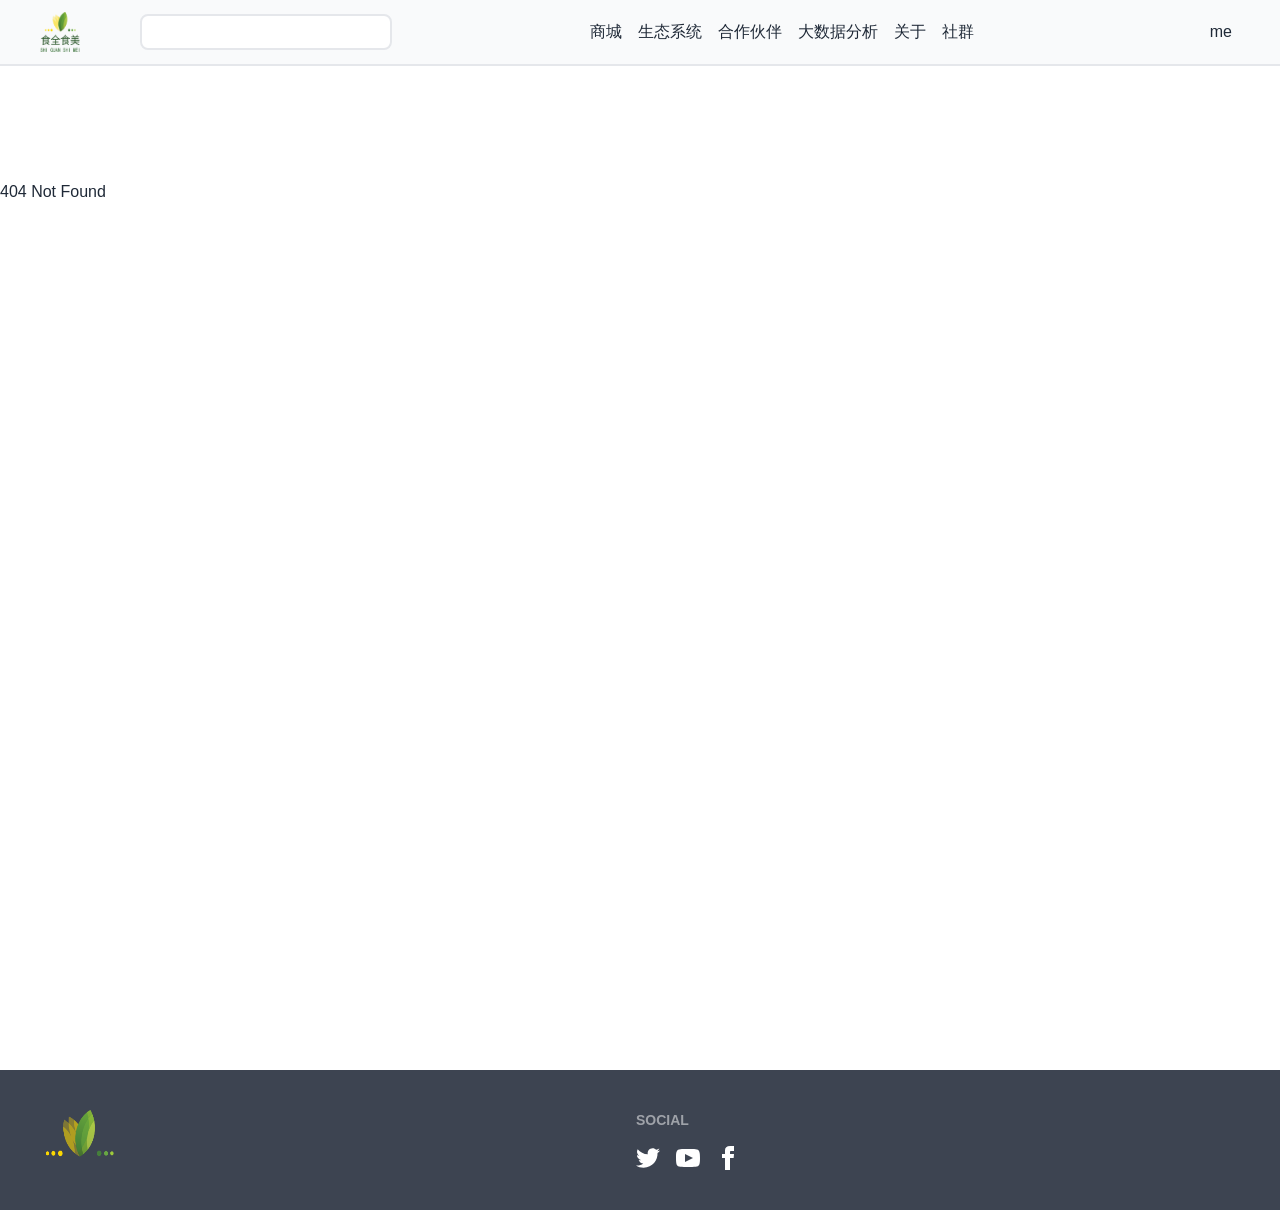
==== commit cf3ffe8c: "build" ====
--- a/index.html
+++ b/index.html
@@ -1 +1 @@
-<!doctype html><html lang="en" data-theme="light"><head><meta charset="utf-8"/><link rel="icon" href="/favicon.ico"/><meta name="viewport" content="width=device-width,initial-scale=1"/><meta name="theme-color" content="#000000"/><meta name="description" content="Web site created using create-react-app"/><link rel="apple-touch-icon" href="/logo192.png"/><link rel="manifest" href="/manifest.json"/><title>Hi Box - 你的私人健康管理专家</title><script defer="defer" src="/static/js/main.a789ad6d.js"></script><link href="/static/css/main.02555415.css" rel="stylesheet"></head><body><script src="//at.alicdn.com/t/c/font_4008165_qthjz01te2.js"></script><noscript>You need to enable JavaScript to run this app.</noscript><div id="root"></div></body></html>+<!doctype html><html lang="en" data-theme="light"><head><meta charset="utf-8"/><link rel="icon" href="/favicon.ico"/><meta name="viewport" content="width=device-width,initial-scale=1"/><meta name="theme-color" content="#000000"/><meta name="description" content="Web site created using create-react-app"/><link rel="apple-touch-icon" href="/logo192.png"/><link rel="manifest" href="/manifest.json"/><title>Hi Box - 你的私人健康管理专家</title><script defer="defer" src="/static/js/main.147be62d.js"></script><link href="/static/css/main.3e89343a.css" rel="stylesheet"></head><body><script src="//at.alicdn.com/t/c/font_4008165_zt3uqbueump.js"></script><noscript>You need to enable JavaScript to run this app.</noscript><div id="root"></div><script type="text/javascript" src="https://www.wjx.cn/js/ap.js?activity=YmBddzu" id="wjxFloatBtnJsCode"></script></body></html>
--- a/static/css/main.3e89343a.css
+++ b/static/css/main.3e89343a.css
@@ -0,0 +1,9 @@
+
+
+/* ! tailwindcss v3.3.2 | MIT License | https://tailwindcss.com */html{-webkit-font-feature-settings:normal}input::-webkit-input-placeholder,textarea::-webkit-input-placeholder{color:#9ca3af;opacity:1}::-webkit-backdrop{--tw-border-spacing-x:0;--tw-border-spacing-y:0;--tw-translate-x:0;--tw-translate-y:0;--tw-rotate:0;--tw-skew-x:0;--tw-skew-y:0;--tw-scale-x:1;--tw-scale-y:1;--tw-pan-x: ;--tw-pan-y: ;--tw-pinch-zoom: ;--tw-scroll-snap-strictness:proximity;--tw-gradient-from-position: ;--tw-gradient-via-position: ;--tw-gradient-to-position: ;--tw-ordinal: ;--tw-slashed-zero: ;--tw-numeric-figure: ;--tw-numeric-spacing: ;--tw-numeric-fraction: ;--tw-ring-inset: ;--tw-ring-offset-width:0px;--tw-ring-offset-color:#fff;--tw-ring-color:rgba(59,130,246,.5);--tw-ring-offset-shadow:0 0 #0000;--tw-ring-shadow:0 0 #0000;--tw-shadow:0 0 #0000;--tw-shadow-colored:0 0 #0000;--tw-blur: ;--tw-brightness: ;--tw-contrast: ;--tw-grayscale: ;--tw-hue-rotate: ;--tw-invert: ;--tw-saturate: ;--tw-sepia: ;--tw-drop-shadow: ;--tw-backdrop-blur: ;--tw-backdrop-brightness: ;--tw-backdrop-contrast: ;--tw-backdrop-grayscale: ;--tw-backdrop-hue-rotate: ;--tw-backdrop-invert: ;--tw-backdrop-opacity: ;--tw-backdrop-saturate: ;--tw-backdrop-sepia: }.btn{-webkit-animation:button-pop .25s ease-out;-webkit-animation:button-pop var(--animation-btn,.25s) ease-out;transition-property:color,background-color,border-color,text-decoration-color,fill,stroke,opacity,box-shadow,-webkit-transform,-webkit-filter,-webkit-backdrop-filter;transition-property:color,background-color,border-color,text-decoration-color,fill,stroke,opacity,box-shadow,transform,filter,backdrop-filter,-webkit-transform,-webkit-filter,-webkit-backdrop-filter}.btn.loading:before{-webkit-animation:spin 2s linear infinite}@media (prefers-reduced-motion:reduce){.btn.loading:before{-webkit-animation:spin 10s linear infinite;animation:spin 10s linear infinite}}@-webkit-keyframes spin{0%{-webkit-transform:rotate(0deg);transform:rotate(0deg)}to{-webkit-transform:rotate(1turn);transform:rotate(1turn)}}.footer{-webkit-column-gap:1rem}.modal{transition-property:opacity,visibility,-webkit-transform;transition-property:transform,opacity,visibility,-webkit-transform}.modal-box{-webkit-transform:translate(var(--tw-translate-x),var(--tw-translate-y)) rotate(var(--tw-rotate)) skewX(var(--tw-skew-x)) skewY(var(--tw-skew-y)) scaleX(var(--tw-scale-x)) scaleY(var(--tw-scale-y));transition-property:color,background-color,border-color,text-decoration-color,fill,stroke,opacity,box-shadow,-webkit-transform,-webkit-filter,-webkit-backdrop-filter;transition-property:color,background-color,border-color,text-decoration-color,fill,stroke,opacity,box-shadow,transform,filter,backdrop-filter,-webkit-transform,-webkit-filter,-webkit-backdrop-filter}.btn:active:focus,.btn:active:hover{-webkit-animation:none;-webkit-transform:scale(.95);-webkit-transform:scale(var(--btn-focus-scale,.95))}@-webkit-keyframes button-pop{0%{-webkit-transform:scale(.95);transform:scale(.95);-webkit-transform:scale(var(--btn-focus-scale,.95));transform:scale(var(--btn-focus-scale,.95))}40%{-webkit-transform:scale(1.02);transform:scale(1.02)}to{-webkit-transform:scale(1);transform:scale(1)}}.checkbox:checked,.checkbox[aria-checked=true],.checkbox[checked=true]{-webkit-animation:checkmark .2s ease-in-out;-webkit-animation:checkmark var(--animation-input,.2s) ease-in-out}.checkbox:indeterminate{-webkit-animation:checkmark .2s ease-in-out;-webkit-animation:checkmark var(--animation-input,.2s) ease-in-out}@-webkit-keyframes checkmark{0%{background-position-y:5px}50%{background-position-y:-2px}to{background-position-y:0}}.input-disabled::-webkit-input-placeholder,.input[disabled]::-webkit-input-placeholder{--tw-placeholder-opacity:0.2;color:hsl(215 27.907% 16.863%/var(--tw-placeholder-opacity));color:hsl(var(--bc)/var(--tw-placeholder-opacity))}.mockup-phone .camera:before{-webkit-transform:translate(-50%,-50%)}.modal-open .modal-box,.modal-toggle:checked+.modal .modal-box,.modal:target .modal-box{-webkit-transform:translate(var(--tw-translate-x),var(--tw-translate-y)) rotate(var(--tw-rotate)) skewX(var(--tw-skew-x)) skewY(var(--tw-skew-y)) scaleX(var(--tw-scale-x)) scaleY(var(--tw-scale-y))}@-webkit-keyframes progress-loading{50%{left:107%}}@-webkit-keyframes radiomark{0%{box-shadow:inset 0 0 0 12px #fff,inset 0 0 0 12px #fff;box-shadow:0 0 0 12px hsl(var(--b1)) inset,0 0 0 12px hsl(var(--b1)) inset}50%{box-shadow:inset 0 0 0 3px #fff,inset 0 0 0 3px #fff;box-shadow:0 0 0 3px hsl(var(--b1)) inset,0 0 0 3px hsl(var(--b1)) inset}to{box-shadow:inset 0 0 0 4px #fff,inset 0 0 0 4px #fff;box-shadow:0 0 0 4px hsl(var(--b1)) inset,0 0 0 4px hsl(var(--b1)) inset}}@-webkit-keyframes rating-pop{0%{-webkit-transform:translateY(-.125em);transform:translateY(-.125em)}40%{-webkit-transform:translateY(-.125em);transform:translateY(-.125em)}to{-webkit-transform:translateY(0);transform:translateY(0)}}@-webkit-keyframes toast-pop{0%{opacity:0;-webkit-transform:scale(.9);transform:scale(.9)}to{opacity:1;-webkit-transform:scale(1);transform:scale(1)}}.modal-bottom :where(.modal-box){-webkit-transform:translate(var(--tw-translate-x),var(--tw-translate-y)) rotate(var(--tw-rotate)) skewX(var(--tw-skew-x)) skewY(var(--tw-skew-y)) scaleX(var(--tw-scale-x)) scaleY(var(--tw-scale-y))}.modal-middle :where(.modal-box){-webkit-transform:translate(var(--tw-translate-x),var(--tw-translate-y)) rotate(var(--tw-rotate)) skewX(var(--tw-skew-x)) skewY(var(--tw-skew-y)) scaleX(var(--tw-scale-x)) scaleY(var(--tw-scale-y))}*{margin:0;padding:0}a{color:#333;text-decoration:none}ul ol{list-style:none;margin:0}.icon{fill:currentColor;height:2.5em;overflow:hidden;vertical-align:-.15em;width:2.5em}.logo{height:7.5rem;width:15rem}.icon-screen-react{height:10em;width:10em}.postcard{background-color:#f6f7f9;border:1px solid;border-radius:10px;margin:1rem 0;padding:.4rem .9rem}.postcard a{color:#333;text-decoration:none}body{-webkit-font-smoothing:antialiased;-moz-osx-font-smoothing:grayscale;font-family:-apple-system,BlinkMacSystemFont,Segoe UI,Roboto,Oxygen,Ubuntu,Cantarell,Fira Sans,Droid Sans,Helvetica Neue,sans-serif}code{font-family:source-code-pro,Menlo,Monaco,Consolas,Courier New,monospace}
+
+
+/*
+! tailwindcss v3.3.2 | MIT License | https://tailwindcss.com
+*/*,:after,:before{border:0 solid #e5e7eb;box-sizing:border-box}:after,:before{--tw-content:""}html{-webkit-text-size-adjust:100%;font-feature-settings:normal;font-family:ui-sans-serif,system-ui,-apple-system,BlinkMacSystemFont,Segoe UI,Roboto,Helvetica Neue,Arial,Noto Sans,sans-serif,Apple Color Emoji,Segoe UI Emoji,Segoe UI Symbol,Noto Color Emoji;font-variation-settings:normal;line-height:1.5;tab-size:4}body{line-height:inherit;margin:0}hr{border-top-width:1px;color:inherit;height:0}abbr:where([title]){-webkit-text-decoration:underline dotted;text-decoration:underline dotted}h1,h2,h3,h4,h5,h6{font-size:inherit;font-weight:inherit}a{color:inherit;text-decoration:inherit}b,strong{font-weight:bolder}code,kbd,pre,samp{font-family:ui-monospace,SFMono-Regular,Menlo,Monaco,Consolas,Liberation Mono,Courier New,monospace;font-size:1em}small{font-size:80%}sub,sup{font-size:75%;line-height:0;position:relative;vertical-align:initial}sub{bottom:-.25em}sup{top:-.5em}table{border-collapse:collapse;border-color:inherit;text-indent:0}button,input,optgroup,select,textarea{color:inherit;font-family:inherit;font-size:100%;font-weight:inherit;line-height:inherit;margin:0;padding:0}button,select{text-transform:none}[type=button],[type=reset],[type=submit],button{-webkit-appearance:button;background-color:initial;background-image:none}:-moz-focusring{outline:auto}:-moz-ui-invalid{box-shadow:none}progress{vertical-align:initial}::-webkit-inner-spin-button,::-webkit-outer-spin-button{height:auto}[type=search]{-webkit-appearance:textfield;outline-offset:-2px}::-webkit-search-decoration{-webkit-appearance:none}::-webkit-file-upload-button{-webkit-appearance:button;font:inherit}summary{display:list-item}blockquote,dd,dl,figure,h1,h2,h3,h4,h5,h6,hr,p,pre{margin:0}fieldset{margin:0}fieldset,legend{padding:0}menu,ol,ul{list-style:none;margin:0;padding:0}textarea{resize:vertical}input::placeholder,textarea::placeholder{color:#9ca3af;opacity:1}[role=button],button{cursor:pointer}:disabled{cursor:default}audio,canvas,embed,iframe,img,object,svg,video{display:block;vertical-align:middle}img,video{height:auto;max-width:100%}[hidden]{display:none}:root,[data-theme]{background-color:#fff;background-color:hsla(var(--b1)/var(--tw-bg-opacity,1));color:#1f2937;color:hsla(var(--bc)/var(--tw-text-opacity,1))}html{-webkit-tap-highlight-color:transparent}:root{--pf:258.89 94.378% 40.941%;--sf:314 100% 37.647%;--af:174 60% 40.784%;--nf:219 14.085% 22.275%;--in:198 93% 60%;--su:158 64% 52%;--wa:43 96% 56%;--er:0 91% 71%;--inc:198 100% 12%;--suc:158 100% 10%;--wac:43 100% 11%;--erc:0 100% 14%;--rounded-box:1rem;--rounded-btn:0.5rem;--rounded-badge:1.9rem;--animation-btn:0.25s;--animation-input:.2s;--btn-text-case:uppercase;--btn-focus-scale:0.95;--border-btn:1px;--tab-border:1px;--tab-radius:0.5rem;--p:258.89 94.378% 51.176%;--pc:0 0% 100%;--s:314 100% 47.059%;--sc:0 0% 100%;--a:174 60% 50.98%;--ac:174.71 43.59% 15.294%;--n:219 14.085% 27.843%;--nc:0 0% 100%;--b1:0 0% 100%;--b2:0 0% 94.902%;--b3:180 1.9608% 90%;--bc:215 27.907% 16.863%;color-scheme:light}@media (prefers-color-scheme:dark){:root{--pf:262.35 80.315% 40.157%;--sf:315.75 70.196% 40%;--af:174.69 70.335% 32.784%;--in:198 93% 60%;--su:158 64% 52%;--wa:43 96% 56%;--er:0 91% 71%;--inc:198 100% 12%;--suc:158 100% 10%;--wac:43 100% 11%;--erc:0 100% 14%;--rounded-box:1rem;--rounded-btn:0.5rem;--rounded-badge:1.9rem;--animation-btn:0.25s;--animation-input:.2s;--btn-text-case:uppercase;--btn-focus-scale:0.95;--border-btn:1px;--tab-border:1px;--tab-radius:0.5rem;--p:262.35 80.315% 50.196%;--pc:0 0% 100%;--s:315.75 70.196% 50%;--sc:0 0% 100%;--a:174.69 70.335% 40.98%;--ac:0 0% 100%;--n:218.18 18.033% 11.961%;--nf:222.86 17.073% 8.0392%;--nc:220 13.376% 69.216%;--b1:220 17.647% 20%;--b2:220 17.241% 17.059%;--b3:218.57 17.949% 15.294%;--bc:220 13.376% 69.216%;color-scheme:dark}}[data-theme=light]{--pf:258.89 94.378% 40.941%;--sf:314 100% 37.647%;--af:174 60% 40.784%;--nf:219 14.085% 22.275%;--in:198 93% 60%;--su:158 64% 52%;--wa:43 96% 56%;--er:0 91% 71%;--inc:198 100% 12%;--suc:158 100% 10%;--wac:43 100% 11%;--erc:0 100% 14%;--rounded-box:1rem;--rounded-btn:0.5rem;--rounded-badge:1.9rem;--animation-btn:0.25s;--animation-input:.2s;--btn-text-case:uppercase;--btn-focus-scale:0.95;--border-btn:1px;--tab-border:1px;--tab-radius:0.5rem;--p:258.89 94.378% 51.176%;--pc:0 0% 100%;--s:314 100% 47.059%;--sc:0 0% 100%;--a:174 60% 50.98%;--ac:174.71 43.59% 15.294%;--n:219 14.085% 27.843%;--nc:0 0% 100%;--b1:0 0% 100%;--b2:0 0% 94.902%;--b3:180 1.9608% 90%;--bc:215 27.907% 16.863%;color-scheme:light}[data-theme=dark]{--pf:262.35 80.315% 40.157%;--sf:315.75 70.196% 40%;--af:174.69 70.335% 32.784%;--in:198 93% 60%;--su:158 64% 52%;--wa:43 96% 56%;--er:0 91% 71%;--inc:198 100% 12%;--suc:158 100% 10%;--wac:43 100% 11%;--erc:0 100% 14%;--rounded-box:1rem;--rounded-btn:0.5rem;--rounded-badge:1.9rem;--animation-btn:0.25s;--animation-input:.2s;--btn-text-case:uppercase;--btn-focus-scale:0.95;--border-btn:1px;--tab-border:1px;--tab-radius:0.5rem;--p:262.35 80.315% 50.196%;--pc:0 0% 100%;--s:315.75 70.196% 50%;--sc:0 0% 100%;--a:174.69 70.335% 40.98%;--ac:0 0% 100%;--n:218.18 18.033% 11.961%;--nf:222.86 17.073% 8.0392%;--nc:220 13.376% 69.216%;--b1:220 17.647% 20%;--b2:220 17.241% 17.059%;--b3:218.57 17.949% 15.294%;--bc:220 13.376% 69.216%;color-scheme:dark}[data-theme=cupcake]{--pf:183.03 47.368% 47.216%;--sf:338.25 71.429% 62.431%;--af:39 84.112% 46.431%;--nf:280 46.479% 11.137%;--in:198 93% 60%;--su:158 64% 52%;--wa:43 96% 56%;--er:0 91% 71%;--pc:183.03 100% 11.804%;--sc:338.25 100% 15.608%;--ac:39 100% 11.608%;--nc:280 82.688% 82.784%;--inc:198 100% 12%;--suc:158 100% 10%;--wac:43 100% 11%;--erc:0 100% 14%;--rounded-box:1rem;--rounded-badge:1.9rem;--animation-btn:0.25s;--animation-input:.2s;--btn-text-case:uppercase;--btn-focus-scale:0.95;--border-btn:1px;--p:183.03 47.368% 59.02%;--s:338.25 71.429% 78.039%;--a:39 84.112% 58.039%;--n:280 46.479% 13.922%;--b1:24 33.333% 97.059%;--b2:26.667 21.951% 91.961%;--b3:22.5 14.286% 89.02%;--bc:280 46.479% 13.922%;--rounded-btn:1.9rem;--tab-border:2px;--tab-radius:.5rem;color-scheme:light}[data-theme=bumblebee]{--pf:41.124 74.167% 42.353%;--sf:49.901 94.393% 46.431%;--af:240 33.333% 11.294%;--nf:240 33.333% 11.294%;--b2:0 0% 90%;--b3:0 0% 81%;--in:198 93% 60%;--su:158 64% 52%;--wa:43 96% 56%;--er:0 91% 71%;--bc:0 0% 20%;--ac:240 60.274% 82.824%;--nc:240 60.274% 82.824%;--inc:198 100% 12%;--suc:158 100% 10%;--wac:43 100% 11%;--erc:0 100% 14%;--rounded-box:1rem;--rounded-btn:0.5rem;--rounded-badge:1.9rem;--animation-btn:0.25s;--animation-input:.2s;--btn-text-case:uppercase;--btn-focus-scale:0.95;--border-btn:1px;--tab-border:1px;--tab-radius:0.5rem;--p:41.124 74.167% 52.941%;--pc:240 33.333% 14.118%;--s:49.901 94.393% 58.039%;--sc:240 33.333% 14.118%;--a:240 33.333% 14.118%;--n:240 33.333% 14.118%;--b1:0 0% 100%;color-scheme:light}[data-theme=emerald]{--pf:141.18 50% 48%;--sf:218.88 96.078% 48%;--af:9.8901 81.25% 44.863%;--nf:219.23 20.312% 20.078%;--b2:0 0% 90%;--b3:0 0% 81%;--in:198 93% 60%;--su:158 64% 52%;--wa:43 96% 56%;--er:0 91% 71%;--inc:198 100% 12%;--suc:158 100% 10%;--wac:43 100% 11%;--erc:0 100% 14%;--rounded-box:1rem;--rounded-btn:0.5rem;--rounded-badge:1.9rem;--btn-text-case:uppercase;--border-btn:1px;--tab-border:1px;--tab-radius:0.5rem;--p:141.18 50% 60%;--pc:151.11 28.421% 18.627%;--s:218.88 96.078% 60%;--sc:210 20% 98.039%;--a:9.8901 81.25% 56.078%;--ac:210 20% 98.039%;--n:219.23 20.312% 25.098%;--nc:210 20% 98.039%;--b1:0 0% 100%;--bc:219.23 20.312% 25.098%;--animation-btn:0;--animation-input:0;--btn-focus-scale:1;color-scheme:light}[data-theme=corporate]{--pf:229.09 95.652% 51.137%;--sf:214.91 26.316% 47.216%;--af:154.2 49.02% 48%;--nf:233.33 27.273% 10.353%;--b2:0 0% 90%;--b3:0 0% 81%;--in:198 93% 60%;--su:158 64% 52%;--wa:43 96% 56%;--er:0 91% 71%;--pc:229.09 100% 92.784%;--sc:214.91 100% 11.804%;--ac:154.2 100% 12%;--inc:198 100% 12%;--suc:158 100% 10%;--wac:43 100% 11%;--erc:0 100% 14%;--btn-text-case:uppercase;--border-btn:1px;--tab-border:1px;--tab-radius:0.5rem;--p:229.09 95.652% 63.922%;--s:214.91 26.316% 59.02%;--a:154.2 49.02% 60%;--n:233.33 27.273% 12.941%;--nc:210 38.462% 94.902%;--b1:0 0% 100%;--bc:233.33 27.273% 12.941%;--rounded-box:0.25rem;--rounded-btn:.125rem;--rounded-badge:.125rem;--animation-btn:0;--animation-input:0;--btn-focus-scale:1;color-scheme:light}[data-theme=synthwave]{--pf:320.73 69.62% 55.216%;--sf:197.03 86.592% 51.922%;--af:48 89.041% 45.647%;--nf:253.22 60.825% 15.216%;--b2:253.85 59.091% 23.294%;--b3:253.85 59.091% 20.965%;--pc:320.73 100% 13.804%;--sc:197.03 100% 12.98%;--ac:48 100% 11.412%;--rounded-box:1rem;--rounded-btn:0.5rem;--rounded-badge:1.9rem;--animation-btn:0.25s;--animation-input:.2s;--btn-text-case:uppercase;--btn-focus-scale:0.95;--border-btn:1px;--tab-border:1px;--tab-radius:0.5rem;--p:320.73 69.62% 69.02%;--s:197.03 86.592% 64.902%;--a:48 89.041% 57.059%;--n:253.22 60.825% 19.02%;--nc:260 60% 98.039%;--b1:253.85 59.091% 25.882%;--bc:260 60% 98.039%;--in:199.13 86.957% 63.922%;--inc:257.45 63.218% 17.059%;--su:168.1 74.233% 68.039%;--suc:257.45 63.218% 17.059%;--wa:48 89.041% 57.059%;--wac:257.45 63.218% 17.059%;--er:351.85 73.636% 56.863%;--erc:260 60% 98.039%;color-scheme:dark}[data-theme=retro]{--pf:2.6667 73.77% 60.863%;--sf:144.62 27.273% 57.569%;--af:49.024 67.213% 60.863%;--nf:41.667 16.822% 33.569%;--inc:221.21 100% 90.667%;--suc:142.13 100% 87.255%;--wac:32.133 100% 8.7451%;--erc:0 100% 90.118%;--animation-btn:0.25s;--animation-input:.2s;--btn-text-case:uppercase;--btn-focus-scale:0.95;--border-btn:1px;--tab-border:1px;--tab-radius:0.5rem;--p:2.6667 73.77% 76.078%;--pc:345 5.2632% 14.902%;--s:144.62 27.273% 71.961%;--sc:345 5.2632% 14.902%;--a:49.024 67.213% 76.078%;--ac:345 5.2632% 14.902%;--n:41.667 16.822% 41.961%;--nc:45 47.059% 80%;--b1:45 47.059% 80%;--b2:45.283 37.063% 71.961%;--b3:42.188 35.955% 65.098%;--bc:345 5.2632% 14.902%;--in:221.21 83.193% 53.333%;--su:142.13 76.216% 36.275%;--wa:32.133 94.619% 43.725%;--er:0 72.222% 50.588%;--rounded-box:0.4rem;--rounded-btn:0.4rem;--rounded-badge:0.4rem;color-scheme:light}[data-theme=cyberpunk]{--pf:344.78 100% 58.353%;--sf:195.12 80.392% 56%;--af:276 74.324% 56.784%;--nf:57.273 100% 10.353%;--b2:56 100% 45%;--b3:56 100% 40.5%;--in:198 93% 60%;--su:158 64% 52%;--wa:43 96% 56%;--er:0 91% 71%;--bc:56 100% 10%;--pc:344.78 100% 14.588%;--sc:195.12 100% 14%;--ac:276 100% 14.196%;--inc:198 100% 12%;--suc:158 100% 10%;--wac:43 100% 11%;--erc:0 100% 14%;--animation-btn:0.25s;--animation-input:.2s;--btn-text-case:uppercase;--btn-focus-scale:0.95;--border-btn:1px;--tab-border:1px;--p:344.78 100% 72.941%;--s:195.12 80.392% 70%;--a:276 74.324% 70.98%;--n:57.273 100% 12.941%;--nc:56 100% 50%;--b1:56 100% 50%;--rounded-box:0;--rounded-btn:0;--rounded-badge:0;--tab-radius:0;color-scheme:light;font-family:ui-monospace,SFMono-Regular,Menlo,Monaco,Consolas,Liberation Mono,Courier New,monospace}[data-theme=valentine]{--pf:353.23 73.81% 53.647%;--sf:254.12 86.441% 61.49%;--af:181.41 55.556% 56%;--nf:336 42.857% 38.431%;--b2:318.46 46.429% 80.118%;--b3:318.46 46.429% 72.106%;--pc:353.23 100% 13.412%;--sc:254.12 100% 15.373%;--ac:181.41 100% 14%;--inc:221.21 100% 90.667%;--suc:142.13 100% 87.255%;--wac:32.133 100% 8.7451%;--erc:0 100% 90.118%;--rounded-box:1rem;--rounded-badge:1.9rem;--animation-btn:0.25s;--animation-input:.2s;--btn-text-case:uppercase;--btn-focus-scale:0.95;--border-btn:1px;--tab-border:1px;--tab-radius:0.5rem;--p:353.23 73.81% 67.059%;--s:254.12 86.441% 76.863%;--a:181.41 55.556% 70%;--n:336 42.857% 48.039%;--nc:318.46 46.429% 89.02%;--b1:318.46 46.429% 89.02%;--bc:343.64 38.462% 28.039%;--in:221.21 83.193% 53.333%;--su:142.13 76.216% 36.275%;--wa:32.133 94.619% 43.725%;--er:0 72.222% 50.588%;--rounded-btn:1.9rem;color-scheme:light}[data-theme=halloween]{--pf:31.927 89.344% 41.725%;--sf:271.22 45.794% 33.569%;--af:91.071 100% 26.353%;--nf:180 3.5714% 8.7843%;--b2:0 0% 11.647%;--b3:0 0% 10.482%;--bc:0 0% 82.588%;--sc:271.22 100% 88.392%;--ac:91.071 100% 6.5882%;--nc:180 4.8458% 82.196%;--inc:221.21 100% 90.667%;--suc:142.13 100% 87.255%;--wac:32.133 100% 8.7451%;--erc:0 100% 90.118%;--rounded-box:1rem;--rounded-btn:0.5rem;--rounded-badge:1.9rem;--animation-btn:0.25s;--animation-input:.2s;--btn-text-case:uppercase;--btn-focus-scale:0.95;--border-btn:1px;--tab-border:1px;--tab-radius:0.5rem;--p:31.927 89.344% 52.157%;--pc:180 7.3171% 8.0392%;--s:271.22 45.794% 41.961%;--a:91.071 100% 32.941%;--n:180 3.5714% 10.98%;--b1:0 0% 12.941%;--in:221.21 83.193% 53.333%;--su:142.13 76.216% 36.275%;--wa:32.133 94.619% 43.725%;--er:0 72.222% 50.588%;color-scheme:dark}[data-theme=garden]{--pf:138.86 15.982% 34.353%;--sf:96.923 37.143% 74.51%;--af:0 67.742% 75.137%;--nf:0 3.9106% 28.078%;--b2:0 4.3478% 81.882%;--b3:0 4.3478% 73.694%;--in:198 93% 60%;--su:158 64% 52%;--wa:43 96% 56%;--er:0 91% 71%;--pc:138.86 100% 88.588%;--inc:198 100% 12%;--suc:158 100% 10%;--wac:43 100% 11%;--erc:0 100% 14%;--rounded-box:1rem;--rounded-btn:0.5rem;--rounded-badge:1.9rem;--animation-btn:0.25s;--animation-input:.2s;--btn-text-case:uppercase;--btn-focus-scale:0.95;--border-btn:1px;--tab-border:1px;--tab-radius:0.5rem;--p:138.86 15.982% 42.941%;--s:96.923 37.143% 93.137%;--sc:96 32.468% 15.098%;--a:0 67.742% 93.922%;--ac:0 21.951% 16.078%;--n:0 3.9106% 35.098%;--nc:0 4.3478% 90.98%;--b1:0 4.3478% 90.98%;--bc:0 3.2258% 6.0784%;color-scheme:light}[data-theme=forest]{--pf:141.04 71.963% 33.569%;--sf:140.98 74.694% 38.431%;--af:35.148 68.98% 41.569%;--nf:0 9.6774% 4.8627%;--b2:0 12.195% 7.2353%;--b3:0 12.195% 6.5118%;--in:198 93% 60%;--su:158 64% 52%;--wa:43 96% 56%;--er:0 91% 71%;--bc:0 11.727% 81.608%;--sc:140.98 100% 9.6078%;--ac:35.148 100% 10.392%;--nc:0 6.8894% 81.216%;--inc:198 100% 12%;--suc:158 100% 10%;--wac:43 100% 11%;--erc:0 100% 14%;--rounded-box:1rem;--rounded-badge:1.9rem;--animation-btn:0.25s;--animation-input:.2s;--btn-text-case:uppercase;--btn-focus-scale:0.95;--border-btn:1px;--tab-border:1px;--tab-radius:0.5rem;--p:141.04 71.963% 41.961%;--pc:140.66 100% 88.039%;--s:140.98 74.694% 48.039%;--a:35.148 68.98% 51.961%;--n:0 9.6774% 6.0784%;--b1:0 12.195% 8.0392%;--rounded-btn:1.9rem;color-scheme:dark}[data-theme=aqua]{--pf:181.79 92.857% 39.529%;--sf:274.41 30.909% 45.49%;--af:47.059 100% 64%;--nf:205.4 53.725% 40%;--b2:218.61 52.511% 38.647%;--b3:218.61 52.511% 34.782%;--bc:218.61 100% 88.588%;--sc:274.41 100% 91.373%;--ac:47.059 100% 16%;--nc:205.4 100% 90%;--inc:221.21 100% 90.667%;--suc:142.13 100% 87.255%;--wac:32.133 100% 8.7451%;--erc:0 100% 90.118%;--rounded-box:1rem;--rounded-btn:0.5rem;--rounded-badge:1.9rem;--animation-btn:0.25s;--animation-input:.2s;--btn-text-case:uppercase;--btn-focus-scale:0.95;--border-btn:1px;--tab-border:1px;--tab-radius:0.5rem;--p:181.79 92.857% 49.412%;--pc:181.41 100% 16.667%;--s:274.41 30.909% 56.863%;--a:47.059 100% 80%;--n:205.4 53.725% 50%;--b1:218.61 52.511% 42.941%;--in:221.21 83.193% 53.333%;--su:142.13 76.216% 36.275%;--wa:32.133 94.619% 43.725%;--er:0 72.222% 50.588%;color-scheme:dark}[data-theme=lofi]{--pf:0 0% 4.0784%;--sf:0 1.9608% 8%;--af:0 0% 11.922%;--nf:0 0% 0%;--btn-text-case:uppercase;--border-btn:1px;--tab-border:1px;--p:0 0% 5.098%;--pc:0 0% 100%;--s:0 1.9608% 10%;--sc:0 0% 100%;--a:0 0% 14.902%;--ac:0 0% 100%;--n:0 0% 0%;--nc:0 0% 100%;--b1:0 0% 100%;--b2:0 0% 94.902%;--b3:0 1.9608% 90%;--bc:0 0% 0%;--in:212.35 100% 47.647%;--inc:0 0% 100%;--su:136.84 72.152% 46.471%;--suc:0 0% 100%;--wa:4.5614 100% 66.471%;--wac:0 0% 100%;--er:325.05 77.6% 49.02%;--erc:0 0% 100%;--rounded-box:0.25rem;--rounded-btn:0.125rem;--rounded-badge:0.125rem;--animation-btn:0;--animation-input:0;--btn-focus-scale:1;--tab-radius:0;color-scheme:light}[data-theme=pastel]{--pf:283.64 21.569% 64%;--sf:351.63 70.492% 70.431%;--af:158.49 54.639% 64.784%;--nf:198.62 43.719% 48.784%;--in:198 93% 60%;--su:158 64% 52%;--wa:43 96% 56%;--er:0 91% 71%;--bc:0 0% 20%;--pc:283.64 59.314% 16%;--sc:351.63 100% 17.608%;--ac:158.49 100% 16.196%;--nc:198.62 100% 12.196%;--inc:198 100% 12%;--suc:158 100% 10%;--wac:43 100% 11%;--erc:0 100% 14%;--rounded-box:1rem;--rounded-badge:1.9rem;--animation-btn:0.25s;--animation-input:.2s;--btn-text-case:uppercase;--btn-focus-scale:0.95;--border-btn:1px;--tab-border:1px;--tab-radius:0.5rem;--p:283.64 21.569% 80%;--s:351.63 70.492% 88.039%;--a:158.49 54.639% 80.98%;--n:198.62 43.719% 60.98%;--b1:0 0% 100%;--b2:210 20% 98.039%;--b3:216 12.195% 83.922%;--rounded-btn:1.9rem;color-scheme:light}[data-theme=fantasy]{--pf:296.04 82.813% 20.078%;--sf:200 100% 29.647%;--af:30.894 94.378% 40.941%;--nf:215 27.907% 13.49%;--b2:0 0% 90%;--b3:0 0% 81%;--in:198 93% 60%;--su:158 64% 52%;--wa:43 96% 56%;--er:0 91% 71%;--pc:296.04 100% 85.02%;--sc:200 100% 87.412%;--ac:30.894 100% 10.235%;--nc:215 62.264% 83.373%;--inc:198 100% 12%;--suc:158 100% 10%;--wac:43 100% 11%;--erc:0 100% 14%;--rounded-box:1rem;--rounded-btn:0.5rem;--rounded-badge:1.9rem;--animation-btn:0.25s;--animation-input:.2s;--btn-text-case:uppercase;--btn-focus-scale:0.95;--border-btn:1px;--tab-border:1px;--tab-radius:0.5rem;--p:296.04 82.813% 25.098%;--s:200 100% 37.059%;--a:30.894 94.378% 51.176%;--n:215 27.907% 16.863%;--b1:0 0% 100%;--bc:215 27.907% 16.863%;color-scheme:light}[data-theme=wireframe]{--pf:0 0% 57.725%;--sf:0 0% 57.725%;--af:0 0% 57.725%;--nf:0 0% 73.725%;--bc:0 0% 20%;--pc:0 0% 14.431%;--sc:0 0% 14.431%;--ac:0 0% 14.431%;--nc:0 0% 18.431%;--inc:240 100% 90%;--suc:120 100% 85.02%;--wac:60 100% 10%;--erc:0 100% 90%;--animation-btn:0.25s;--animation-input:.2s;--btn-text-case:uppercase;--btn-focus-scale:0.95;--border-btn:1px;--tab-border:1px;--p:0 0% 72.157%;--s:0 0% 72.157%;--a:0 0% 72.157%;--n:0 0% 92.157%;--b1:0 0% 100%;--b2:0 0% 93.333%;--b3:0 0% 86.667%;--in:240 100% 50%;--su:120 100% 25.098%;--wa:60 30.196% 50%;--er:0 100% 50%;--rounded-box:0.2rem;--rounded-btn:0.2rem;--rounded-badge:0.2rem;--tab-radius:0.2rem;color-scheme:light;font-family:Chalkboard,comic sans ms,sanssecondaryerif}[data-theme=black]{--pf:0 1.9608% 16%;--sf:0 1.9608% 16%;--af:0 1.9608% 16%;--bc:0 0% 80%;--pc:0 5.3922% 84%;--sc:0 5.3922% 84%;--ac:0 5.3922% 84%;--nc:0 2.5404% 83.02%;--inc:240 100% 90%;--suc:120 100% 85.02%;--wac:60 100% 10%;--erc:0 100% 90%;--border-btn:1px;--tab-border:1px;--p:0 1.9608% 20%;--s:0 1.9608% 20%;--a:0 1.9608% 20%;--b1:0 0% 0%;--b2:0 0% 5.098%;--b3:0 1.9608% 10%;--n:0 1.2987% 15.098%;--nf:0 1.9608% 20%;--in:240 100% 50%;--su:120 100% 25.098%;--wa:60 100% 50%;--er:0 100% 50%;--rounded-box:0;--rounded-btn:0;--rounded-badge:0;--animation-btn:0;--animation-input:0;--btn-text-case:lowercase;--btn-focus-scale:1;--tab-radius:0;color-scheme:dark}[data-theme=luxury]{--pf:0 0% 80%;--sf:218.4 54.348% 14.431%;--af:318.62 21.805% 20.863%;--nf:270 4.3478% 7.2157%;--pc:0 0% 20%;--sc:218.4 100% 83.608%;--ac:318.62 84.615% 85.216%;--inc:202.35 100% 14%;--suc:89.007 100% 10.392%;--wac:53.906 100% 12.706%;--erc:0 100% 14.353%;--rounded-box:1rem;--rounded-btn:0.5rem;--rounded-badge:1.9rem;--animation-btn:0.25s;--animation-input:.2s;--btn-text-case:uppercase;--btn-focus-scale:0.95;--border-btn:1px;--tab-border:1px;--tab-radius:0.5rem;--p:0 0% 100%;--s:218.4 54.348% 18.039%;--a:318.62 21.805% 26.078%;--n:270 4.3478% 9.0196%;--nc:37.083 67.29% 58.039%;--b1:240 10% 3.9216%;--b2:270 4.3478% 9.0196%;--b3:270 2.1739% 18.039%;--bc:37.083 67.29% 58.039%;--in:202.35 100% 70%;--su:89.007 61.633% 51.961%;--wa:53.906 68.817% 63.529%;--er:0 100% 71.765%;color-scheme:dark}[data-theme=dracula]{--pf:325.52 100% 58.98%;--sf:264.71 89.474% 62.118%;--af:31.02 100% 56.941%;--nf:229.57 15.033% 24%;--b2:231.43 14.894% 16.588%;--b3:231.43 14.894% 14.929%;--pc:325.52 100% 14.745%;--sc:264.71 100% 15.529%;--ac:31.02 100% 14.235%;--nc:229.57 70.868% 86%;--inc:190.53 100% 15.373%;--suc:135.18 100% 12.941%;--wac:64.909 100% 15.294%;--erc:0 100% 93.333%;--rounded-box:1rem;--rounded-btn:0.5rem;--rounded-badge:1.9rem;--animation-btn:0.25s;--animation-input:.2s;--btn-text-case:uppercase;--btn-focus-scale:0.95;--border-btn:1px;--tab-border:1px;--tab-radius:0.5rem;--p:325.52 100% 73.725%;--s:264.71 89.474% 77.647%;--a:31.02 100% 71.176%;--n:229.57 15.033% 30%;--b1:231.43 14.894% 18.431%;--bc:60 30% 96.078%;--in:190.53 96.61% 76.863%;--su:135.18 94.444% 64.706%;--wa:64.909 91.667% 76.471%;--er:0 100% 66.667%;color-scheme:dark}[data-theme=cmyk]{--pf:202.72 83.251% 48.157%;--sf:335.25 77.67% 47.686%;--af:56.195 100% 47.843%;--nf:0 0% 8.1569%;--b2:0 0% 90%;--b3:0 0% 81%;--bc:0 0% 20%;--pc:202.72 100% 12.039%;--sc:335.25 100% 91.922%;--ac:56.195 100% 11.961%;--nc:0 0% 82.039%;--inc:192.2 100% 10.431%;--suc:291.06 100% 87.608%;--wac:25.027 100% 11.333%;--erc:3.956 100% 91.137%;--rounded-box:1rem;--rounded-btn:0.5rem;--rounded-badge:1.9rem;--animation-btn:0.25s;--animation-input:.2s;--btn-text-case:uppercase;--btn-focus-scale:0.95;--border-btn:1px;--tab-border:1px;--tab-radius:0.5rem;--p:202.72 83.251% 60.196%;--s:335.25 77.67% 59.608%;--a:56.195 100% 59.804%;--n:0 0% 10.196%;--b1:0 0% 100%;--in:192.2 48.361% 52.157%;--su:291.06 48.454% 38.039%;--wa:25.027 84.615% 56.667%;--er:3.956 80.531% 55.686%;color-scheme:light}[data-theme=autumn]{--pf:344.23 95.804% 22.431%;--sf:0.44444 63.38% 46.588%;--af:27.477 56.021% 50.039%;--nf:22.105 17.117% 34.824%;--b2:0 0% 85.059%;--b3:0 0% 76.553%;--bc:0 0% 18.902%;--pc:344.23 100% 85.608%;--sc:0.44444 100% 91.647%;--ac:27.477 100% 12.51%;--nc:22.105 100% 88.706%;--inc:186.94 100% 9.9216%;--suc:164.59 100% 8.6275%;--wac:30.141 100% 9.9216%;--erc:353.6 100% 89.765%;--rounded-box:1rem;--rounded-btn:0.5rem;--rounded-badge:1.9rem;--animation-btn:0.25s;--animation-input:.2s;--btn-text-case:uppercase;--btn-focus-scale:0.95;--border-btn:1px;--tab-border:1px;--tab-radius:0.5rem;--p:344.23 95.804% 28.039%;--s:0.44444 63.38% 58.235%;--a:27.477 56.021% 62.549%;--n:22.105 17.117% 43.529%;--b1:0 0% 94.51%;--in:186.94 47.826% 49.608%;--su:164.59 33.636% 43.137%;--wa:30.141 84.19% 49.608%;--er:353.6 79.116% 48.824%;color-scheme:light}[data-theme=business]{--pf:210 64.103% 24.471%;--sf:200 12.931% 43.608%;--af:12.515 79.512% 47.843%;--nf:212.73 13.58% 12.706%;--b2:0 0% 11.294%;--b3:0 0% 10.165%;--bc:0 0% 82.51%;--pc:210 100% 86.118%;--sc:200 100% 10.902%;--ac:12.515 100% 11.961%;--nc:212.73 28.205% 83.176%;--inc:199.15 100% 88.353%;--suc:144 100% 11.137%;--wac:39.231 100% 12.078%;--erc:6.3415 100% 88.667%;--animation-btn:0.25s;--animation-input:.2s;--btn-text-case:uppercase;--btn-focus-scale:0.95;--border-btn:1px;--tab-border:1px;--tab-radius:0.5rem;--p:210 64.103% 30.588%;--s:200 12.931% 54.51%;--a:12.515 79.512% 59.804%;--n:212.73 13.58% 15.882%;--b1:0 0% 12.549%;--in:199.15 100% 41.765%;--su:144 30.973% 55.686%;--wa:39.231 64.356% 60.392%;--er:6.3415 55.656% 43.333%;--rounded-box:0.25rem;--rounded-btn:.125rem;--rounded-badge:.125rem;color-scheme:dark}[data-theme=acid]{--pf:302.59 100% 40%;--sf:27.294 100% 40%;--af:72 98.425% 40.157%;--nf:238.42 43.182% 13.804%;--b2:0 0% 88.235%;--b3:0 0% 79.412%;--bc:0 0% 19.608%;--pc:302.59 100% 90%;--sc:27.294 100% 10%;--ac:72 100% 10.039%;--nc:238.42 99.052% 83.451%;--inc:209.85 100% 11.569%;--suc:148.87 100% 11.608%;--wac:52.574 100% 11.451%;--erc:0.78261 100% 89.02%;--animation-btn:0.25s;--animation-input:.2s;--btn-text-case:uppercase;--btn-focus-scale:0.95;--border-btn:1px;--tab-border:1px;--tab-radius:0.5rem;--p:302.59 100% 50%;--s:27.294 100% 50%;--a:72 98.425% 50.196%;--n:238.42 43.182% 17.255%;--b1:0 0% 98.039%;--in:209.85 91.628% 57.843%;--su:148.87 49.533% 58.039%;--wa:52.574 92.661% 57.255%;--er:0.78261 100% 45.098%;--rounded-box:1.25rem;--rounded-btn:1rem;--rounded-badge:1rem;color-scheme:light}[data-theme=lemonade]{--pf:88.8 96.154% 24.471%;--sf:60 80.952% 43.765%;--af:62.553 79.661% 70.745%;--nf:238.42 43.182% 13.804%;--b2:0 0% 90%;--b3:0 0% 81%;--bc:0 0% 20%;--pc:88.8 100% 86.118%;--sc:60 100% 10.941%;--ac:62.553 100% 17.686%;--nc:238.42 99.052% 83.451%;--inc:191.61 79.118% 16.902%;--suc:74.458 100% 15.725%;--wac:50.182 100% 15.059%;--erc:0.98361 100% 16.588%;--rounded-box:1rem;--rounded-btn:0.5rem;--rounded-badge:1.9rem;--animation-btn:0.25s;--animation-input:.2s;--btn-text-case:uppercase;--btn-focus-scale:0.95;--border-btn:1px;--tab-border:1px;--tab-radius:0.5rem;--p:88.8 96.154% 30.588%;--s:60 80.952% 54.706%;--a:62.553 79.661% 88.431%;--n:238.42 43.182% 17.255%;--b1:0 0% 100%;--in:191.61 39.241% 84.51%;--su:74.458 76.147% 78.627%;--wa:50.182 87.302% 75.294%;--er:0.98361 70.115% 82.941%;color-scheme:light}[data-theme=night]{--pf:198.44 93.204% 47.686%;--sf:234.45 89.474% 59.137%;--af:328.85 85.621% 56%;--b2:222.22 47.368% 10.059%;--b3:222.22 47.368% 9.0529%;--bc:222.22 65.563% 82.235%;--pc:198.44 100% 11.922%;--sc:234.45 100% 14.784%;--ac:328.85 100% 14%;--nc:217.24 75.772% 83.49%;--inc:198.46 100% 9.6078%;--suc:172.46 100% 10.078%;--wac:40.61 100% 12.706%;--erc:350.94 100% 14.235%;--rounded-box:1rem;--rounded-btn:0.5rem;--rounded-badge:1.9rem;--animation-btn:0.25s;--animation-input:.2s;--btn-text-case:uppercase;--btn-focus-scale:0.95;--border-btn:1px;--tab-border:1px;--tab-radius:0.5rem;--p:198.44 93.204% 59.608%;--s:234.45 89.474% 73.922%;--a:328.85 85.621% 70%;--n:217.24 32.584% 17.451%;--nf:217.06 30.357% 21.961%;--b1:222.22 47.368% 11.176%;--in:198.46 90.204% 48.039%;--su:172.46 66.008% 50.392%;--wa:40.61 88.172% 63.529%;--er:350.94 94.558% 71.176%;color-scheme:dark}[data-theme=coffee]{--pf:29.583 66.667% 46.118%;--sf:182.4 24.752% 15.843%;--af:194.19 74.4% 19.608%;--nf:300 20% 4.7059%;--b2:306 18.519% 9.5294%;--b3:306 18.519% 8.5765%;--pc:29.583 100% 11.529%;--sc:182.4 67.237% 83.961%;--ac:194.19 100% 84.902%;--nc:300 13.75% 81.176%;--inc:171.15 100% 13.451%;--suc:92.5 100% 12.471%;--wac:43.125 100% 13.725%;--erc:9.7561 100% 14.941%;--rounded-box:1rem;--rounded-btn:0.5rem;--rounded-badge:1.9rem;--animation-btn:0.25s;--animation-input:.2s;--btn-text-case:uppercase;--btn-focus-scale:0.95;--border-btn:1px;--tab-border:1px;--tab-radius:0.5rem;--p:29.583 66.667% 57.647%;--s:182.4 24.752% 19.804%;--a:194.19 74.4% 24.51%;--n:300 20% 5.8824%;--b1:306 18.519% 10.588%;--bc:36.667 8.3333% 42.353%;--in:171.15 36.527% 67.255%;--su:92.5 25% 62.353%;--wa:43.125 100% 68.627%;--er:9.7561 95.349% 74.706%;color-scheme:dark}[data-theme=winter]{--pf:211.79 100% 40.627%;--sf:246.92 47.273% 34.51%;--af:310.41 49.388% 41.569%;--nf:217.02 92.157% 8%;--pc:211.79 100% 90.157%;--sc:246.92 100% 88.627%;--ac:310.41 100% 90.392%;--nc:217.02 100% 82%;--inc:191.54 100% 15.608%;--suc:181.5 100% 13.255%;--wac:32.308 100% 16.706%;--erc:0 100% 14.431%;--rounded-box:1rem;--rounded-btn:0.5rem;--rounded-badge:1.9rem;--animation-btn:0.25s;--animation-input:.2s;--btn-text-case:uppercase;--btn-focus-scale:0.95;--border-btn:1px;--tab-border:1px;--tab-radius:0.5rem;--p:211.79 100% 50.784%;--s:246.92 47.273% 43.137%;--a:310.41 49.388% 51.961%;--n:217.02 92.157% 10%;--b1:0 0% 100%;--b2:216.92 100% 97.451%;--b3:218.82 43.59% 92.353%;--bc:214.29 30.061% 31.961%;--in:191.54 92.857% 78.039%;--su:181.5 46.512% 66.275%;--wa:32.308 61.905% 83.529%;--er:0 63.38% 72.157%;color-scheme:light}*,:after,:before{--tw-border-spacing-x:0;--tw-border-spacing-y:0;--tw-translate-x:0;--tw-translate-y:0;--tw-rotate:0;--tw-skew-x:0;--tw-skew-y:0;--tw-scale-x:1;--tw-scale-y:1;--tw-pan-x: ;--tw-pan-y: ;--tw-pinch-zoom: ;--tw-scroll-snap-strictness:proximity;--tw-gradient-from-position: ;--tw-gradient-via-position: ;--tw-gradient-to-position: ;--tw-ordinal: ;--tw-slashed-zero: ;--tw-numeric-figure: ;--tw-numeric-spacing: ;--tw-numeric-fraction: ;--tw-ring-inset: ;--tw-ring-offset-width:0px;--tw-ring-offset-color:#fff;--tw-ring-color:rgba(59,130,246,.5);--tw-ring-offset-shadow:0 0 #0000;--tw-ring-shadow:0 0 #0000;--tw-shadow:0 0 #0000;--tw-shadow-colored:0 0 #0000;--tw-blur: ;--tw-brightness: ;--tw-contrast: ;--tw-grayscale: ;--tw-hue-rotate: ;--tw-invert: ;--tw-saturate: ;--tw-sepia: ;--tw-drop-shadow: ;--tw-backdrop-blur: ;--tw-backdrop-brightness: ;--tw-backdrop-contrast: ;--tw-backdrop-grayscale: ;--tw-backdrop-hue-rotate: ;--tw-backdrop-invert: ;--tw-backdrop-opacity: ;--tw-backdrop-saturate: ;--tw-backdrop-sepia: }::backdrop{--tw-border-spacing-x:0;--tw-border-spacing-y:0;--tw-translate-x:0;--tw-translate-y:0;--tw-rotate:0;--tw-skew-x:0;--tw-skew-y:0;--tw-scale-x:1;--tw-scale-y:1;--tw-pan-x: ;--tw-pan-y: ;--tw-pinch-zoom: ;--tw-scroll-snap-strictness:proximity;--tw-gradient-from-position: ;--tw-gradient-via-position: ;--tw-gradient-to-position: ;--tw-ordinal: ;--tw-slashed-zero: ;--tw-numeric-figure: ;--tw-numeric-spacing: ;--tw-numeric-fraction: ;--tw-ring-inset: ;--tw-ring-offset-width:0px;--tw-ring-offset-color:#fff;--tw-ring-color:rgba(59,130,246,.5);--tw-ring-offset-shadow:0 0 #0000;--tw-ring-shadow:0 0 #0000;--tw-shadow:0 0 #0000;--tw-shadow-colored:0 0 #0000;--tw-blur: ;--tw-brightness: ;--tw-contrast: ;--tw-grayscale: ;--tw-hue-rotate: ;--tw-invert: ;--tw-saturate: ;--tw-sepia: ;--tw-drop-shadow: ;--tw-backdrop-blur: ;--tw-backdrop-brightness: ;--tw-backdrop-contrast: ;--tw-backdrop-grayscale: ;--tw-backdrop-hue-rotate: ;--tw-backdrop-invert: ;--tw-backdrop-opacity: ;--tw-backdrop-saturate: ;--tw-backdrop-sepia: }.container{width:100%}@media (min-width:640px){.container{max-width:640px}}@media (min-width:768px){.container{max-width:768px}}@media (min-width:1024px){.container{max-width:1024px}}@media (min-width:1280px){.container{max-width:1280px}}@media (min-width:1536px){.container{max-width:1536px}}.alert{--tw-bg-opacity:1;align-items:center;background-color:hsl(0 0% 94.902%/var(--tw-bg-opacity));background-color:hsl(var(--b2,var(--b1))/var(--tw-bg-opacity));border-radius:1rem;border-radius:var(--rounded-box,1rem);display:flex;flex-direction:column;gap:1rem;justify-content:space-between;padding:1rem;width:100%}.alert>:not([hidden])~:not([hidden]){--tw-space-y-reverse:0;margin-bottom:calc(.5rem*var(--tw-space-y-reverse));margin-top:calc(.5rem*(1 - var(--tw-space-y-reverse)))}@media (min-width:768px){.alert{flex-direction:row}.alert>:not([hidden])~:not([hidden]){--tw-space-y-reverse:0;margin-bottom:calc(0px*var(--tw-space-y-reverse));margin-top:calc(0px*(1 - var(--tw-space-y-reverse)))}}.alert>:where(*){align-items:center;display:flex;gap:.5rem}.artboard{width:100%}.avatar{display:inline-flex;position:relative}.avatar>div{aspect-ratio:1/1;display:block;overflow:hidden}.avatar img{height:100%;object-fit:cover;width:100%}.avatar.placeholder>div{display:flex}.avatar.placeholder>div,.btn{align-items:center;justify-content:center}.btn{--tw-border-opacity:1;--tw-bg-opacity:1;--tw-text-opacity:1;animation:button-pop .25s ease-out;animation:button-pop var(--animation-btn,.25s) ease-out;background-color:hsl(219 14.085% 27.843%/var(--tw-bg-opacity));background-color:hsl(var(--n)/var(--tw-bg-opacity));border-color:transparent;border-color:hsl(var(--n)/var(--tw-border-opacity));border-radius:.5rem;border-radius:var(--rounded-btn,.5rem);border-width:1px;border-width:var(--border-btn,1px);color:hsl(0 0% 100%/var(--tw-text-opacity));color:hsl(var(--nc)/var(--tw-text-opacity));cursor:pointer;display:inline-flex;flex-shrink:0;flex-wrap:wrap;font-size:.875rem;font-weight:600;height:3rem;line-height:1.25rem;line-height:1em;min-height:3rem;padding-left:1rem;padding-right:1rem;text-align:center;text-decoration-line:none;text-transform:uppercase;text-transform:var(--btn-text-case,uppercase);transition-duration:.2s;transition-property:color,background-color,border-color,text-decoration-color,fill,stroke,opacity,box-shadow,transform,filter,-webkit-backdrop-filter;transition-property:color,background-color,border-color,text-decoration-color,fill,stroke,opacity,box-shadow,transform,filter,backdrop-filter;transition-property:color,background-color,border-color,text-decoration-color,fill,stroke,opacity,box-shadow,transform,filter,backdrop-filter,-webkit-backdrop-filter;transition-timing-function:cubic-bezier(.4,0,.2,1);-webkit-user-select:none;user-select:none}.btn-disabled,.btn.loading,.btn.loading:hover,.btn[disabled]{pointer-events:none}.btn.loading:before{animation:spin 2s linear infinite;border-bottom-color:initial;border-left-color:transparent;border-radius:9999px;border-right-color:initial;border-top-color:transparent;border-width:2px;content:"";height:1rem;margin-right:.5rem;width:1rem}@media (prefers-reduced-motion:reduce){.btn.loading:before{animation:spin 10s linear infinite}}@keyframes spin{0%{transform:rotate(0deg)}to{transform:rotate(1turn)}}.btn-group>input[type=radio].btn{-webkit-appearance:none;appearance:none}.btn-group>input[type=radio].btn:before{content:attr(data-title)}.card{border-radius:1rem;border-radius:var(--rounded-box,1rem);display:flex;flex-direction:column;position:relative}.card:focus{outline:2px solid transparent;outline-offset:2px}.card-body{display:flex;flex:1 1 auto;flex-direction:column;gap:.5rem;padding:2rem;padding:var(--padding-card,2rem)}.card-body :where(p){flex-grow:1}.card-actions{align-items:flex-start;display:flex;flex-wrap:wrap;gap:.5rem}.card figure{align-items:center;display:flex;justify-content:center}.card.image-full{display:grid}.card.image-full:before{--tw-bg-opacity:1;background-color:hsl(219 14.085% 27.843%/var(--tw-bg-opacity));background-color:hsl(var(--n)/var(--tw-bg-opacity));border-radius:1rem;border-radius:var(--rounded-box,1rem);content:"";opacity:.75;position:relative;z-index:10}.card.image-full:before,.card.image-full>*{grid-column-start:1;grid-row-start:1}.card.image-full>figure img{height:100%;object-fit:cover}.card.image-full>.card-body{--tw-text-opacity:1;color:hsl(0 0% 100%/var(--tw-text-opacity));color:hsl(var(--nc)/var(--tw-text-opacity));position:relative;z-index:20}.checkbox{--chkbg:var(--bc);--chkfg:var(--b1);--tw-border-opacity:0.2;-webkit-appearance:none;appearance:none;border-color:hsl(var(--bc)/var(--tw-border-opacity));border-radius:.5rem;border-radius:var(--rounded-btn,.5rem);border-width:1px;cursor:pointer;flex-shrink:0;height:1.5rem;width:1.5rem}.divider{align-items:center;align-self:stretch;display:flex;flex-direction:row;height:1rem;margin-bottom:1rem;margin-top:1rem;white-space:nowrap}.divider:after,.divider:before{content:"";flex-grow:1;height:.125rem;width:100%}.footer{grid-row-gap:2.5rem;grid-column-gap:1rem;column-gap:1rem;display:grid;font-size:.875rem;grid-auto-flow:row;line-height:1.25rem;place-items:start;row-gap:2.5rem;width:100%}.footer>*{grid-gap:.5rem;display:grid;gap:.5rem;place-items:start}@media (min-width:48rem){.footer{grid-auto-flow:column}.footer-center{grid-auto-flow:row dense}}.label{align-items:center;display:flex;justify-content:space-between;padding:.5rem .25rem;-webkit-user-select:none;user-select:none}.input{--tw-border-opacity:0;--tw-bg-opacity:1;background-color:hsl(0 0% 100%/var(--tw-bg-opacity));background-color:hsl(var(--b1)/var(--tw-bg-opacity));border-color:hsl(var(--bc)/var(--tw-border-opacity));border-radius:.5rem;border-radius:var(--rounded-btn,.5rem);border-width:1px;flex-shrink:1;font-size:1rem;height:3rem;line-height:2;line-height:1.5rem;padding-left:1rem;padding-right:1rem}.input-group>.input{isolation:isolate}.input-group>*,.input-group>.input,.input-group>.select,.input-group>.textarea{border-radius:0}.mockup-window{border-radius:1rem;border-radius:var(--rounded-box,1rem);overflow:hidden;overflow-x:auto;padding-top:1.25rem;position:relative}.mockup-window pre[data-prefix]:before{content:attr(data-prefix);display:inline-block;text-align:right}.modal{--tw-bg-opacity:0.4;background-color:hsl(219 14.085% 22.275%/var(--tw-bg-opacity));background-color:hsl(var(--nf,var(--n))/var(--tw-bg-opacity));display:flex;inset:0;justify-content:center;opacity:0;overflow-y:hidden;overscroll-behavior:contain;pointer-events:none;position:fixed;transition-duration:.2s;transition-property:transform,opacity,visibility;transition-timing-function:cubic-bezier(.4,0,.2,1);visibility:hidden;z-index:999}:where(.modal){align-items:center}.modal-box{--tw-bg-opacity:1;--tw-scale-x:.9;--tw-scale-y:.9;background-color:hsl(0 0% 100%/var(--tw-bg-opacity));background-color:hsl(var(--b1)/var(--tw-bg-opacity));border-bottom-left-radius:1rem;border-bottom-left-radius:var(--rounded-box,1rem);border-bottom-right-radius:1rem;border-bottom-right-radius:var(--rounded-box,1rem);border-top-left-radius:1rem;border-top-left-radius:var(--rounded-box,1rem);border-top-right-radius:1rem;border-top-right-radius:var(--rounded-box,1rem);box-shadow:0 25px 50px -12px rgba(0,0,0,.25);max-height:calc(100vh - 5em);max-width:32rem;overflow-y:auto;overscroll-behavior:contain;padding:1.5rem;transform:translate(var(--tw-translate-x),var(--tw-translate-y)) rotate(var(--tw-rotate)) skewX(var(--tw-skew-x)) skewY(var(--tw-skew-y)) scaleX(var(--tw-scale-x)) scaleY(var(--tw-scale-y));transition-duration:.2s;transition-property:color,background-color,border-color,text-decoration-color,fill,stroke,opacity,box-shadow,transform,filter,-webkit-backdrop-filter;transition-property:color,background-color,border-color,text-decoration-color,fill,stroke,opacity,box-shadow,transform,filter,backdrop-filter;transition-property:color,background-color,border-color,text-decoration-color,fill,stroke,opacity,box-shadow,transform,filter,backdrop-filter,-webkit-backdrop-filter;transition-timing-function:cubic-bezier(.4,0,.2,1);width:91.666667%}.modal-open,.modal-toggle:checked+.modal,.modal:target{opacity:1;pointer-events:auto;visibility:visible}.modal-action{display:flex;justify-content:flex-end;margin-top:1.5rem}.modal-toggle{-webkit-appearance:none;appearance:none;height:0;opacity:0;position:fixed;width:0}.tab{--tab-padding:1rem;--tw-text-opacity:0.5;--tab-color:hsla(var(--bc)/var(--tw-text-opacity,1));--tab-bg:hsla(var(--b1)/var(--tw-bg-opacity,1));--tab-border-color:hsla(var(--b3)/var(--tw-bg-opacity,1));align-items:center;color:var(--tab-color);cursor:pointer;display:inline-flex;flex-wrap:wrap;font-size:.875rem;height:2rem;justify-content:center;line-height:1.25rem;line-height:2;padding-left:1rem;padding-left:var(--tab-padding,1rem);padding-right:1rem;padding-right:var(--tab-padding,1rem);position:relative;text-align:center;-webkit-user-select:none;user-select:none}.alert-success{background-color:hsl(158 64% 52%/var(--tw-bg-opacity));background-color:hsl(var(--su)/var(--tw-bg-opacity));color:hsl(158 100% 10%/var(--tw-text-opacity));color:hsl(var(--suc,var(--nc))/var(--tw-text-opacity))}.alert-error,.alert-success{--tw-bg-opacity:1;--tw-text-opacity:1}.alert-error{background-color:hsl(0 91% 71%/var(--tw-bg-opacity));background-color:hsl(var(--er)/var(--tw-bg-opacity));color:hsl(0 100% 14%/var(--tw-text-opacity));color:hsl(var(--erc,var(--nc))/var(--tw-text-opacity))}.avatar-group :where(.avatar){--tw-border-opacity:1;border-color:hsl(var(--b1)/var(--tw-border-opacity));border-radius:9999px;border-width:4px;overflow:hidden}.btn-outline.btn-primary .badge{--tw-border-opacity:1;--tw-bg-opacity:1;--tw-text-opacity:1;background-color:hsl(258.89 94.378% 51.176%/var(--tw-bg-opacity));background-color:hsl(var(--p)/var(--tw-bg-opacity));border-color:hsl(var(--p)/var(--tw-border-opacity));color:hsl(0 0% 100%/var(--tw-text-opacity));color:hsl(var(--pc)/var(--tw-text-opacity))}.btn-outline.btn-secondary .badge{--tw-border-opacity:1;--tw-bg-opacity:1;--tw-text-opacity:1;background-color:hsl(314 100% 47.059%/var(--tw-bg-opacity));background-color:hsl(var(--s)/var(--tw-bg-opacity));border-color:hsl(var(--s)/var(--tw-border-opacity));color:hsl(0 0% 100%/var(--tw-text-opacity));color:hsl(var(--sc)/var(--tw-text-opacity))}.btn-outline.btn-primary .badge-outline{--tw-border-opacity:1;--tw-text-opacity:1;background-color:initial;border-color:hsl(var(--p)/var(--tw-border-opacity));color:hsl(258.89 94.378% 51.176%/var(--tw-text-opacity));color:hsl(var(--p)/var(--tw-text-opacity))}.btn-outline.btn-secondary .badge-outline{--tw-border-opacity:1;--tw-text-opacity:1;background-color:initial;border-color:hsl(var(--s)/var(--tw-border-opacity));color:hsl(314 100% 47.059%/var(--tw-text-opacity));color:hsl(var(--s)/var(--tw-text-opacity))}.btn-outline.btn-primary:hover .badge{background-color:hsl(0 0% 100%/var(--tw-bg-opacity));background-color:hsl(var(--pc)/var(--tw-bg-opacity));color:hsl(258.89 94.378% 51.176%/var(--tw-text-opacity));color:hsl(var(--p)/var(--tw-text-opacity))}.btn-outline.btn-primary:hover .badge,.btn-outline.btn-primary:hover .badge.outline{--tw-border-opacity:1;--tw-bg-opacity:1;--tw-text-opacity:1;border-color:hsl(var(--pc)/var(--tw-border-opacity))}.btn-outline.btn-primary:hover .badge.outline{background-color:hsl(258.89 94.378% 40.941%/var(--tw-bg-opacity));background-color:hsl(var(--pf,var(--p))/var(--tw-bg-opacity));color:hsl(0 0% 100%/var(--tw-text-opacity));color:hsl(var(--pc)/var(--tw-text-opacity))}.btn-outline.btn-secondary:hover .badge{background-color:hsl(0 0% 100%/var(--tw-bg-opacity));background-color:hsl(var(--sc)/var(--tw-bg-opacity));color:hsl(314 100% 47.059%/var(--tw-text-opacity));color:hsl(var(--s)/var(--tw-text-opacity))}.btn-outline.btn-secondary:hover .badge,.btn-outline.btn-secondary:hover .badge.outline{--tw-border-opacity:1;--tw-bg-opacity:1;--tw-text-opacity:1;border-color:hsl(var(--sc)/var(--tw-border-opacity))}.btn-outline.btn-secondary:hover .badge.outline{background-color:hsl(314 100% 37.647%/var(--tw-bg-opacity));background-color:hsl(var(--sf,var(--s))/var(--tw-bg-opacity));color:hsl(0 0% 100%/var(--tw-text-opacity));color:hsl(var(--sc)/var(--tw-text-opacity))}.btm-nav>* .label{font-size:1rem;line-height:1.5rem}.btn:active:focus,.btn:active:hover{animation:none;transform:scale(.95);transform:scale(var(--btn-focus-scale,.95))}.btn-active,.btn:hover{--tw-border-opacity:1;--tw-bg-opacity:1;background-color:hsl(219 14.085% 22.275%/var(--tw-bg-opacity));background-color:hsl(var(--nf,var(--n))/var(--tw-bg-opacity));border-color:hsl(var(--nf,var(--n))/var(--tw-border-opacity))}.btn:focus-visible{outline:2px solid #313641;outline:2px solid hsl(var(--nf));outline-offset:2px}.btn-primary{--tw-border-opacity:1;--tw-bg-opacity:1;--tw-text-opacity:1;background-color:hsl(258.89 94.378% 51.176%/var(--tw-bg-opacity));background-color:hsl(var(--p)/var(--tw-bg-opacity));border-color:hsl(var(--p)/var(--tw-border-opacity));color:hsl(0 0% 100%/var(--tw-text-opacity));color:hsl(var(--pc)/var(--tw-text-opacity))}.btn-primary.btn-active,.btn-primary:hover{--tw-border-opacity:1;--tw-bg-opacity:1;background-color:hsl(258.89 94.378% 40.941%/var(--tw-bg-opacity));background-color:hsl(var(--pf,var(--p))/var(--tw-bg-opacity));border-color:hsl(var(--pf,var(--p))/var(--tw-border-opacity))}.btn-primary:focus-visible{outline:2px solid #570df8;outline:2px solid hsl(var(--p))}.btn-secondary{--tw-border-opacity:1;--tw-bg-opacity:1;--tw-text-opacity:1;background-color:hsl(314 100% 47.059%/var(--tw-bg-opacity));background-color:hsl(var(--s)/var(--tw-bg-opacity));border-color:hsl(var(--s)/var(--tw-border-opacity));color:hsl(0 0% 100%/var(--tw-text-opacity));color:hsl(var(--sc)/var(--tw-text-opacity))}.btn-secondary.btn-active,.btn-secondary:hover{--tw-border-opacity:1;--tw-bg-opacity:1;background-color:hsl(314 100% 37.647%/var(--tw-bg-opacity));background-color:hsl(var(--sf,var(--s))/var(--tw-bg-opacity));border-color:hsl(var(--sf,var(--s))/var(--tw-border-opacity))}.btn-secondary:focus-visible{outline:2px solid #f000b8;outline:2px solid hsl(var(--s))}.btn.glass.btn-active,.btn.glass:hover{--glass-opacity:25%;--glass-border-opacity:15%}.btn.glass:focus-visible{outline:2px solid currentColor}.btn-outline.btn-primary{--tw-text-opacity:1;color:hsl(258.89 94.378% 51.176%/var(--tw-text-opacity));color:hsl(var(--p)/var(--tw-text-opacity))}.btn-outline.btn-primary.btn-active,.btn-outline.btn-primary:hover{--tw-border-opacity:1;--tw-bg-opacity:1;--tw-text-opacity:1;background-color:hsl(258.89 94.378% 40.941%/var(--tw-bg-opacity));background-color:hsl(var(--pf,var(--p))/var(--tw-bg-opacity));border-color:hsl(var(--pf,var(--p))/var(--tw-border-opacity));color:hsl(0 0% 100%/var(--tw-text-opacity));color:hsl(var(--pc)/var(--tw-text-opacity))}.btn-outline.btn-secondary{--tw-text-opacity:1;color:hsl(314 100% 47.059%/var(--tw-text-opacity));color:hsl(var(--s)/var(--tw-text-opacity))}.btn-outline.btn-secondary.btn-active,.btn-outline.btn-secondary:hover{--tw-border-opacity:1;--tw-bg-opacity:1;--tw-text-opacity:1;background-color:hsl(314 100% 37.647%/var(--tw-bg-opacity));background-color:hsl(var(--sf,var(--s))/var(--tw-bg-opacity));border-color:hsl(var(--sf,var(--s))/var(--tw-border-opacity));color:hsl(0 0% 100%/var(--tw-text-opacity));color:hsl(var(--sc)/var(--tw-text-opacity))}.btn-disabled,.btn-disabled:hover,.btn[disabled],.btn[disabled]:hover{--tw-border-opacity:0;--tw-bg-opacity:0.2;--tw-text-opacity:0.2;background-color:hsl(219 14.085% 27.843%/var(--tw-bg-opacity));background-color:hsl(var(--n)/var(--tw-bg-opacity));color:hsl(215 27.907% 16.863%/var(--tw-text-opacity));color:hsl(var(--bc)/var(--tw-text-opacity))}.btn.loading.btn-circle:before,.btn.loading.btn-square:before{margin-right:0}.btn.loading.btn-lg:before,.btn.loading.btn-xl:before{height:1.25rem;width:1.25rem}.btn.loading.btn-sm:before,.btn.loading.btn-xs:before{height:.75rem;width:.75rem}.btn-group>.btn-active,.btn-group>input[type=radio]:checked.btn{--tw-border-opacity:1;--tw-bg-opacity:1;--tw-text-opacity:1;background-color:hsl(258.89 94.378% 51.176%/var(--tw-bg-opacity));background-color:hsl(var(--p)/var(--tw-bg-opacity));border-color:hsl(var(--p)/var(--tw-border-opacity));color:hsl(0 0% 100%/var(--tw-text-opacity));color:hsl(var(--pc)/var(--tw-text-opacity))}.btn-group>.btn-active:focus-visible,.btn-group>input[type=radio]:checked.btn:focus-visible{outline:2px solid #570df8;outline:2px solid hsl(var(--p))}@keyframes button-pop{0%{transform:scale(.95);transform:scale(var(--btn-focus-scale,.95))}40%{transform:scale(1.02)}to{transform:scale(1)}}.card :where(figure:first-child){border-end-end-radius:unset;border-end-start-radius:unset;border-start-end-radius:inherit;border-start-start-radius:inherit;overflow:hidden}.card :where(figure:last-child){border-end-end-radius:inherit;border-end-start-radius:inherit;border-start-end-radius:unset;border-start-start-radius:unset;overflow:hidden}.card:focus-visible{outline:2px solid currentColor;outline-offset:2px}.card.bordered{--tw-border-opacity:1;border-color:hsl(var(--b2,var(--b1))/var(--tw-border-opacity));border-width:1px}.card.compact .card-body{font-size:.875rem;line-height:1.25rem;padding:1rem}.card-title{align-items:center;display:flex;font-size:1.25rem;font-weight:600;gap:.5rem;line-height:1.75rem}.card.image-full :where(figure){border-radius:inherit;overflow:hidden}.checkbox:focus-visible{outline:2px solid #1f2937;outline:2px solid hsl(var(--bc));outline-offset:2px}.checkbox:checked,.checkbox[aria-checked=true],.checkbox[checked=true]{--tw-bg-opacity:1;animation:checkmark .2s ease-in-out;animation:checkmark var(--animation-input,.2s) ease-in-out;background-color:hsl(215 27.907% 16.863%/var(--tw-bg-opacity));background-color:hsl(var(--bc)/var(--tw-bg-opacity));background-image:linear-gradient(-45deg,transparent 65%,hsl(var(--chkbg)) 65.99%),linear-gradient(45deg,transparent 75%,hsl(var(--chkbg)) 75.99%),linear-gradient(-45deg,hsl(var(--chkbg)) 40%,transparent 40.99%),linear-gradient(45deg,hsl(var(--chkbg)) 30%,hsl(var(--chkfg)) 30.99%,hsl(var(--chkfg)) 40%,transparent 40.99%),linear-gradient(-45deg,hsl(var(--chkfg)) 50%,hsl(var(--chkbg)) 50.99%);background-repeat:no-repeat}.checkbox:indeterminate{--tw-bg-opacity:1;animation:checkmark .2s ease-in-out;animation:checkmark var(--animation-input,.2s) ease-in-out;background-color:hsl(215 27.907% 16.863%/var(--tw-bg-opacity));background-color:hsl(var(--bc)/var(--tw-bg-opacity));background-image:linear-gradient(90deg,transparent 80%,hsl(var(--chkbg)) 80%),linear-gradient(-90deg,transparent 80%,hsl(var(--chkbg)) 80%),linear-gradient(0deg,hsl(var(--chkbg)) 43%,hsl(var(--chkfg)) 43%,hsl(var(--chkfg)) 57%,hsl(var(--chkbg)) 57%);background-repeat:no-repeat}.checkbox:disabled{--tw-bg-opacity:1;background-color:hsl(215 27.907% 16.863%/var(--tw-bg-opacity));background-color:hsl(var(--bc)/var(--tw-bg-opacity));border-color:transparent;cursor:not-allowed;opacity:.2}@keyframes checkmark{0%{background-position-y:5px}50%{background-position-y:-2px}to{background-position-y:0}}[dir=rtl] .checkbox:checked,[dir=rtl] .checkbox[aria-checked=true],[dir=rtl] .checkbox[checked=true]{background-image:linear-gradient(45deg,transparent 65%,hsl(var(--chkbg)) 65.99%),linear-gradient(-45deg,transparent 75%,hsl(var(--chkbg)) 75.99%),linear-gradient(45deg,hsl(var(--chkbg)) 40%,transparent 40.99%),linear-gradient(-45deg,hsl(var(--chkbg)) 30%,hsl(var(--chkfg)) 30.99%,hsl(var(--chkfg)) 40%,transparent 40.99%),linear-gradient(45deg,hsl(var(--chkfg)) 50%,hsl(var(--chkbg)) 50.99%)}.divider:after,.divider:before{--tw-bg-opacity:0.1;background-color:hsl(215 27.907% 16.863%/var(--tw-bg-opacity));background-color:hsl(var(--bc)/var(--tw-bg-opacity))}.divider:not(:empty){gap:1rem}.drawer-toggle:focus-visible~.drawer-content .drawer-button.btn-primary{outline:2px solid #570df8;outline:2px solid hsl(var(--p))}.drawer-toggle:focus-visible~.drawer-content .drawer-button.btn-secondary{outline:2px solid #f000b8;outline:2px solid hsl(var(--s))}.footer-title{font-weight:700;margin-bottom:.5rem;opacity:.5;text-transform:uppercase}.label a:hover{--tw-text-opacity:1;color:hsl(215 27.907% 16.863%/var(--tw-text-opacity));color:hsl(var(--bc)/var(--tw-text-opacity))}.input[list]::-webkit-calendar-picker-indicator{line-height:1em}.input-bordered{--tw-border-opacity:0.2}.input:focus{outline:2px solid rgba(31,41,55,.2);outline:2px solid hsla(var(--bc)/.2);outline-offset:2px}.input-success{--tw-border-opacity:1;border-color:hsl(var(--su)/var(--tw-border-opacity))}.input-success:focus{outline:2px solid #36d399;outline:2px solid hsl(var(--su))}.input-disabled,.input[disabled]{--tw-border-opacity:1;--tw-bg-opacity:1;--tw-text-opacity:0.2;background-color:hsl(0 0% 94.902%/var(--tw-bg-opacity));background-color:hsl(var(--b2,var(--b1))/var(--tw-bg-opacity));border-color:hsl(var(--b2,var(--b1))/var(--tw-border-opacity));cursor:not-allowed}.input-disabled::placeholder,.input[disabled]::placeholder{--tw-placeholder-opacity:0.2;color:hsl(215 27.907% 16.863%/var(--tw-placeholder-opacity));color:hsl(var(--bc)/var(--tw-placeholder-opacity))}.menu.horizontal>li.bordered>a,.menu.horizontal>li.bordered>button,.menu.horizontal>li.bordered>span{--tw-border-opacity:1;border-bottom-width:4px;border-color:hsl(var(--p)/var(--tw-border-opacity));border-left-width:0}.menu :where(li.bordered>*){--tw-border-opacity:1;border-color:hsl(var(--p)/var(--tw-border-opacity));border-left-width:4px}.mockup-window:before{border-radius:9999px;box-shadow:1.4em 0,2.8em 0,4.2em 0;content:"";display:block;height:.75rem;margin-bottom:1rem;opacity:.3;width:.75rem}.mockup-phone{background-color:#000;border:4px solid #444;border-radius:50px;display:inline-block;margin:0 auto;overflow:hidden;padding:10px}.mockup-phone .camera{background:#000;border-bottom-left-radius:17px;border-bottom-right-radius:17px;height:25px;left:0;margin:0 auto;position:relative;top:0;width:150px;z-index:11}.mockup-phone .camera:before{background-color:#0c0b0e;border-radius:5px;content:"";height:4px;left:50%;position:absolute;top:35%;transform:translate(-50%,-50%);width:50px}.mockup-phone .camera:after{background-color:#0f0b25;border-radius:5px;content:"";height:8px;left:70%;position:absolute;top:20%;width:8px}.mockup-phone .display{border-radius:40px;margin-top:-25px;overflow:hidden}.modal-open .modal-box,.modal-toggle:checked+.modal .modal-box,.modal:target .modal-box{--tw-translate-y:0px;--tw-scale-x:1;--tw-scale-y:1;transform:translate(var(--tw-translate-x),var(--tw-translate-y)) rotate(var(--tw-rotate)) skewX(var(--tw-skew-x)) skewY(var(--tw-skew-y)) scaleX(var(--tw-scale-x)) scaleY(var(--tw-scale-y))}.modal-action>:not([hidden])~:not([hidden]){--tw-space-x-reverse:0;margin-left:calc(.5rem*(1 - var(--tw-space-x-reverse)));margin-right:calc(.5rem*var(--tw-space-x-reverse))}@keyframes progress-loading{50%{left:107%}}@keyframes radiomark{0%{box-shadow:inset 0 0 0 12px #fff,inset 0 0 0 12px #fff;box-shadow:0 0 0 12px hsl(var(--b1)) inset,0 0 0 12px hsl(var(--b1)) inset}50%{box-shadow:inset 0 0 0 3px #fff,inset 0 0 0 3px #fff;box-shadow:0 0 0 3px hsl(var(--b1)) inset,0 0 0 3px hsl(var(--b1)) inset}to{box-shadow:inset 0 0 0 4px #fff,inset 0 0 0 4px #fff;box-shadow:0 0 0 4px hsl(var(--b1)) inset,0 0 0 4px hsl(var(--b1)) inset}}@keyframes rating-pop{0%{transform:translateY(-.125em)}40%{transform:translateY(-.125em)}to{transform:translateY(0)}}.tab:hover{--tw-text-opacity:1}.tab.tab-active:not(.tab-disabled):not([disabled]){--tw-border-opacity:1;--tw-text-opacity:1;border-color:hsl(var(--bc)/var(--tw-border-opacity))}.tab:focus{outline:2px solid transparent;outline-offset:2px}.tab:focus-visible{outline:2px solid currentColor;outline-offset:-3px}.tab:focus-visible.tab-lifted{border-bottom-left-radius:.5rem;border-bottom-left-radius:var(--tab-radius,.5rem);border-bottom-right-radius:.5rem;border-bottom-right-radius:var(--tab-radius,.5rem)}.tab-disabled,.tab-disabled:hover,.tab[disabled],.tab[disabled]:hover{--tw-text-opacity:0.2;color:hsl(215 27.907% 16.863%/var(--tw-text-opacity));color:hsl(var(--bc)/var(--tw-text-opacity));cursor:not-allowed}.tabs-boxed .tab{border-radius:.5rem;border-radius:var(--rounded-btn,.5rem)}@keyframes toast-pop{0%{opacity:0;transform:scale(.9)}to{opacity:1;transform:scale(1)}}.artboard-demo{align-items:center;display:flex;flex:none;flex-direction:column;justify-content:center}.artboard.phone{width:320px}.artboard.phone-1{height:568px;width:320px}.artboard.phone-1.artboard-horizontal,.artboard.phone-1.horizontal{height:320px;width:568px}.artboard.phone-2{height:667px;width:375px}.artboard.phone-2.artboard-horizontal,.artboard.phone-2.horizontal{height:375px;width:667px}.artboard.phone-3{height:736px;width:414px}.artboard.phone-3.artboard-horizontal,.artboard.phone-3.horizontal{height:414px;width:736px}.artboard.phone-4{height:812px;width:375px}.artboard.phone-4.artboard-horizontal,.artboard.phone-4.horizontal{height:375px;width:812px}.artboard.phone-5{height:896px;width:414px}.artboard.phone-5.artboard-horizontal,.artboard.phone-5.horizontal{height:414px;width:896px}.artboard.phone-6{height:1024px;width:320px}.artboard.phone-6.artboard-horizontal,.artboard.phone-6.horizontal{height:320px;width:1024px}.divider-horizontal{flex-direction:column}.divider-horizontal:after,.divider-horizontal:before{height:100%;width:.125rem}.input-sm{font-size:.875rem;height:2rem;line-height:2rem;padding-left:.75rem;padding-right:.75rem}.artboard-demo{--tw-bg-opacity:1;--tw-text-opacity:1;background-color:hsl(0 0% 100%/var(--tw-bg-opacity));background-color:hsl(var(--b1)/var(--tw-bg-opacity));border-radius:1rem;border-radius:var(--rounded-box,1rem);box-shadow:0 1px 3px 0 rgba(0,0,0,.1),0 1px 2px 0 rgba(0,0,0,.06);color:hsl(215 27.907% 16.863%/var(--tw-text-opacity));color:hsl(var(--bc)/var(--tw-text-opacity))}.avatar.online:before{background-color:hsl(158 64% 52%/var(--tw-bg-opacity));background-color:hsl(var(--su)/var(--tw-bg-opacity))}.avatar.offline:before,.avatar.online:before{--tw-bg-opacity:1;border-radius:9999px;box-shadow:0 0 0 2px #fff;box-shadow:0 0 0 2px hsl(var(--b1));content:"";display:block;height:15%;position:absolute;right:7%;top:7%;width:15%;z-index:10}.avatar.offline:before{background-color:hsl(180 1.9608% 90%/var(--tw-bg-opacity));background-color:hsl(var(--b3,var(--b2))/var(--tw-bg-opacity))}.btn-group .btn:not(:first-child):not(:last-child){border-bottom-left-radius:0;border-bottom-right-radius:0;border-top-left-radius:0;border-top-right-radius:0}.btn-group .btn:first-child:not(:last-child){border-bottom-left-radius:.5rem;border-bottom-left-radius:var(--rounded-btn,.5rem);border-bottom-right-radius:0;border-top-left-radius:.5rem;border-top-left-radius:var(--rounded-btn,.5rem);border-top-right-radius:0;margin-left:-1px;margin-top:0}.btn-group .btn:last-child:not(:first-child){border-bottom-left-radius:0;border-bottom-right-radius:.5rem;border-bottom-right-radius:var(--rounded-btn,.5rem);border-top-left-radius:0;border-top-right-radius:.5rem;border-top-right-radius:var(--rounded-btn,.5rem)}.btn-group-horizontal .btn:not(:first-child):not(:last-child){border-bottom-left-radius:0;border-bottom-right-radius:0;border-top-left-radius:0;border-top-right-radius:0}.btn-group-horizontal .btn:first-child:not(:last-child){border-bottom-left-radius:.5rem;border-bottom-left-radius:var(--rounded-btn,.5rem);border-bottom-right-radius:0;border-top-left-radius:.5rem;border-top-left-radius:var(--rounded-btn,.5rem);border-top-right-radius:0;margin-left:-1px;margin-top:0}.btn-group-horizontal .btn:last-child:not(:first-child){border-bottom-left-radius:0;border-bottom-right-radius:.5rem;border-bottom-right-radius:var(--rounded-btn,.5rem);border-top-left-radius:0;border-top-right-radius:.5rem;border-top-right-radius:var(--rounded-btn,.5rem)}.btn-group-vertical .btn:first-child:not(:last-child){border-bottom-left-radius:0;border-bottom-right-radius:0;border-top-left-radius:.5rem;border-top-left-radius:var(--rounded-btn,.5rem);border-top-right-radius:.5rem;border-top-right-radius:var(--rounded-btn,.5rem);margin-left:0;margin-top:-1px}.btn-group-vertical .btn:last-child:not(:first-child){border-bottom-left-radius:.5rem;border-bottom-left-radius:var(--rounded-btn,.5rem);border-bottom-right-radius:.5rem;border-bottom-right-radius:var(--rounded-btn,.5rem);border-top-left-radius:0;border-top-right-radius:0}.card-compact .card-body{font-size:.875rem;line-height:1.25rem;padding:1rem}.card-compact .card-title{margin-bottom:.25rem}.card-normal .card-body{font-size:1rem;line-height:1.5rem;padding:2rem;padding:var(--padding-card,2rem)}.card-normal .card-title{margin-bottom:.75rem}.divider-horizontal{height:auto;margin:0 1rem;width:1rem}.menu-vertical :where(li.bordered>*){border-bottom-width:0;border-left-width:4px}.menu-horizontal :where(li.bordered>*){border-bottom-width:4px;border-left-width:0}.modal-bottom :where(.modal-box){--tw-translate-y:2.5rem;--tw-scale-x:1;--tw-scale-y:1;border-bottom-left-radius:0;border-bottom-right-radius:0;max-width:none;transform:translate(var(--tw-translate-x),var(--tw-translate-y)) rotate(var(--tw-rotate)) skewX(var(--tw-skew-x)) skewY(var(--tw-skew-y)) scaleX(var(--tw-scale-x)) scaleY(var(--tw-scale-y));width:100%}.modal-middle :where(.modal-box){--tw-translate-y:0px;--tw-scale-x:.9;--tw-scale-y:.9;border-bottom-left-radius:1rem;border-bottom-left-radius:var(--rounded-box,1rem);border-bottom-right-radius:1rem;border-bottom-right-radius:var(--rounded-box,1rem);max-width:32rem;transform:translate(var(--tw-translate-x),var(--tw-translate-y)) rotate(var(--tw-rotate)) skewX(var(--tw-skew-x)) skewY(var(--tw-skew-y)) scaleX(var(--tw-scale-x)) scaleY(var(--tw-scale-y));width:91.666667%}.fixed{position:fixed}.top-0{top:0}.z-10{z-index:10}.col-span-1{grid-column:span 1/span 1}.col-span-5{grid-column:span 5/span 5}.m-\[1rem\]{margin:1rem}.m-auto{margin:auto}.mx-2{margin-left:.5rem;margin-right:.5rem}.mx-auto{margin-left:auto;margin-right:auto}.my-3{margin-bottom:.75rem;margin-top:.75rem}.my-5{margin-bottom:1.25rem;margin-top:1.25rem}.my-\[10rem\]{margin-bottom:10rem;margin-top:10rem}.my-\[15rem\]{margin-bottom:15rem;margin-top:15rem}.mb-4{margin-bottom:1rem}.mb-8{margin-bottom:2rem}.mb-\[10vh\]{margin-bottom:10vh}.mr-2{margin-right:.5rem}.mt-2{margin-top:.5rem}.mt-4{margin-top:1rem}.mt-6{margin-top:1.5rem}.mt-\[15rem\]{margin-top:15rem}.mt-\[20vh\]{margin-top:20vh}.mt-\[4rem\]{margin-top:4rem}.block{display:block}.flex{display:flex}.grid{display:grid}.h-10{height:2.5rem}.h-20{height:5rem}.h-6{height:1.5rem}.h-7{height:1.75rem}.h-\[50px\]{height:50px}.h-\[5rem\]{height:5rem}.h-full{height:100%}.h-screen{height:100vh}.max-h-\[5rem\]{max-height:5rem}.min-h-\[50rem\]{min-height:50rem}.min-h-screen{min-height:100vh}.w-1\/2{width:50%}.w-1\/3{width:33.333333%}.w-1\/4{width:25%}.w-10{width:2.5rem}.w-20{width:5rem}.w-3\/4{width:75%}.w-4\/5{width:80%}.w-6{width:1.5rem}.w-7{width:1.75rem}.w-96{width:24rem}.w-\[18rem\]{width:18rem}.w-\[5rem\]{width:5rem}.w-\[80px\]{width:80px}.w-full{width:100%}.min-w-\[30rem\]{min-width:30rem}.max-w-3xl{max-width:48rem}.max-w-7xl{max-width:80rem}.max-w-\[12rem\]{max-width:12rem}.max-w-\[20rem\]{max-width:20rem}.max-w-\[50rem\]{max-width:50rem}.max-w-\[60rem\]{max-width:60rem}.max-w-\[70rem\]{max-width:70rem}.max-w-\[80rem\]{max-width:80rem}.max-w-full{max-width:100%}.max-w-xs{max-width:20rem}.flex-shrink-0{flex-shrink:0}.grid-flow-row{grid-auto-flow:row}.grid-flow-col{grid-auto-flow:column}.grid-cols-1{grid-template-columns:repeat(1,minmax(0,1fr))}.grid-cols-3{grid-template-columns:repeat(3,minmax(0,1fr))}.grid-cols-6{grid-template-columns:repeat(6,minmax(0,1fr))}.flex-col{flex-direction:column}.flex-wrap{flex-wrap:wrap}.items-center{align-items:center}.justify-end{justify-content:flex-end}.justify-center{justify-content:center}.justify-between{justify-content:space-between}.justify-around{justify-content:space-around}.gap-1{gap:.25rem}.gap-4{gap:1rem}.gap-8{gap:2rem}.space-x-10>:not([hidden])~:not([hidden]){--tw-space-x-reverse:0;margin-left:calc(2.5rem*(1 - var(--tw-space-x-reverse)));margin-right:calc(2.5rem*var(--tw-space-x-reverse))}.space-x-3>:not([hidden])~:not([hidden]){--tw-space-x-reverse:0;margin-left:calc(.75rem*(1 - var(--tw-space-x-reverse)));margin-right:calc(.75rem*var(--tw-space-x-reverse))}.space-x-5>:not([hidden])~:not([hidden]){--tw-space-x-reverse:0;margin-left:calc(1.25rem*(1 - var(--tw-space-x-reverse)));margin-right:calc(1.25rem*var(--tw-space-x-reverse))}.space-y-3>:not([hidden])~:not([hidden]){--tw-space-y-reverse:0;margin-bottom:calc(.75rem*var(--tw-space-y-reverse));margin-top:calc(.75rem*(1 - var(--tw-space-y-reverse)))}.space-y-\[2rem\]>:not([hidden])~:not([hidden]){--tw-space-y-reverse:0;margin-bottom:calc(2rem*var(--tw-space-y-reverse));margin-top:calc(2rem*(1 - var(--tw-space-y-reverse)))}.overflow-auto{overflow:auto}.rounded-full{border-radius:9999px}.rounded-lg{border-radius:.5rem}.border{border-width:1px}.border-2{border-width:2px}.border-b-2{border-bottom-width:2px}.bg-base-100{--tw-bg-opacity:1;background-color:hsl(0 0% 100%/var(--tw-bg-opacity));background-color:hsl(var(--b1)/var(--tw-bg-opacity))}.bg-base-200{--tw-bg-opacity:1;background-color:hsl(0 0% 94.902%/var(--tw-bg-opacity));background-color:hsl(var(--b2,var(--b1))/var(--tw-bg-opacity))}.bg-base-300{--tw-bg-opacity:1;background-color:hsl(180 1.9608% 90%/var(--tw-bg-opacity));background-color:hsl(var(--b3,var(--b2))/var(--tw-bg-opacity))}.bg-blue-500{--tw-bg-opacity:1;background-color:rgb(59 130 246/var(--tw-bg-opacity))}.bg-blue-600{--tw-bg-opacity:1;background-color:rgb(37 99 235/var(--tw-bg-opacity))}.bg-gray-100{--tw-bg-opacity:1;background-color:rgb(243 244 246/var(--tw-bg-opacity))}.bg-gray-200{--tw-bg-opacity:1;background-color:rgb(229 231 235/var(--tw-bg-opacity))}.bg-gray-50{--tw-bg-opacity:1;background-color:rgb(249 250 251/var(--tw-bg-opacity))}.bg-green-500{--tw-bg-opacity:1;background-color:rgb(34 197 94/var(--tw-bg-opacity))}.bg-neutral{--tw-bg-opacity:1;background-color:hsl(219 14.085% 27.843%/var(--tw-bg-opacity));background-color:hsl(var(--n)/var(--tw-bg-opacity))}.bg-white{--tw-bg-opacity:1;background-color:rgb(255 255 255/var(--tw-bg-opacity))}.bg-gradient-to-r{background-image:linear-gradient(to right,var(--tw-gradient-stops))}.from-green-400{--tw-gradient-from:#4ade80 var(--tw-gradient-from-position);--tw-gradient-to:rgba(74,222,128,0) var(--tw-gradient-to-position);--tw-gradient-stops:var(--tw-gradient-from),var(--tw-gradient-to)}.to-blue-500{--tw-gradient-to:#3b82f6 var(--tw-gradient-to-position)}.bg-clip-text{-webkit-background-clip:text;background-clip:text}.fill-current{fill:currentColor}.stroke-current{stroke:currentColor}.p-10{padding:2.5rem}.p-2{padding:.5rem}.p-6{padding:1.5rem}.p-8{padding:2rem}.px-10{padding-left:2.5rem;padding-right:2.5rem}.px-2{padding-left:.5rem;padding-right:.5rem}.px-4{padding-left:1rem;padding-right:1rem}.px-5{padding-left:1.25rem;padding-right:1.25rem}.px-\[5rem\]{padding-left:5rem;padding-right:5rem}.py-1{padding-bottom:.25rem;padding-top:.25rem}.py-12{padding-bottom:3rem;padding-top:3rem}.py-16{padding-bottom:4rem;padding-top:4rem}.py-2{padding-bottom:.5rem;padding-top:.5rem}.py-3{padding-bottom:.75rem;padding-top:.75rem}.py-4{padding-bottom:1rem;padding-top:1rem}.py-\[3rem\]{padding-bottom:3rem;padding-top:3rem}.pl-8{padding-left:2rem}.pt-3{padding-top:.75rem}.text-center{text-align:center}.text-2xl{font-size:1.5rem;line-height:2rem}.text-3xl{font-size:1.875rem;line-height:2.25rem}.text-4xl{font-size:2.25rem;line-height:2.5rem}.text-7xl{font-size:4.5rem;line-height:1}.text-lg{font-size:1.125rem}.text-lg,.text-xl{line-height:1.75rem}.text-xl{font-size:1.25rem}.font-black{font-weight:900}.font-bold{font-weight:700}.font-extrabold{font-weight:800}.font-light{font-weight:300}.font-semibold{font-weight:600}.leading-6{line-height:1.5rem}.leading-9{line-height:2.25rem}.tracking-wide{letter-spacing:.025em}.text-blue-500{--tw-text-opacity:1;color:rgb(59 130 246/var(--tw-text-opacity))}.text-blue-600{--tw-text-opacity:1;color:rgb(37 99 235/var(--tw-text-opacity))}.text-gray-500{--tw-text-opacity:1;color:rgb(107 114 128/var(--tw-text-opacity))}.text-gray-600{--tw-text-opacity:1;color:rgb(75 85 99/var(--tw-text-opacity))}.text-gray-700{--tw-text-opacity:1;color:rgb(55 65 81/var(--tw-text-opacity))}.text-gray-900{--tw-text-opacity:1;color:rgb(17 24 39/var(--tw-text-opacity))}.text-neutral-content{--tw-text-opacity:1;color:hsl(0 0% 100%/var(--tw-text-opacity));color:hsl(var(--nc)/var(--tw-text-opacity))}.text-transparent{color:transparent}.text-white{--tw-text-opacity:1;color:rgb(255 255 255/var(--tw-text-opacity))}.shadow-lg{--tw-shadow:0 10px 15px -3px rgba(0,0,0,.1),0 4px 6px -4px rgba(0,0,0,.1);--tw-shadow-colored:0 10px 15px -3px var(--tw-shadow-color),0 4px 6px -4px var(--tw-shadow-color)}.shadow-lg,.shadow-xl{box-shadow:0 0 #0000,0 0 #0000,var(--tw-shadow);box-shadow:var(--tw-ring-offset-shadow,0 0 #0000),var(--tw-ring-shadow,0 0 #0000),var(--tw-shadow)}.shadow-xl{--tw-shadow:0 20px 25px -5px rgba(0,0,0,.1),0 8px 10px -6px rgba(0,0,0,.1);--tw-shadow-colored:0 20px 25px -5px var(--tw-shadow-color),0 8px 10px -6px var(--tw-shadow-color)}.ring{--tw-ring-offset-shadow:var(--tw-ring-inset) 0 0 0 var(--tw-ring-offset-width) var(--tw-ring-offset-color);--tw-ring-shadow:var(--tw-ring-inset) 0 0 0 calc(3px + var(--tw-ring-offset-width)) var(--tw-ring-color);box-shadow:var(--tw-ring-offset-shadow),var(--tw-ring-shadow),0 0 #0000;box-shadow:var(--tw-ring-offset-shadow),var(--tw-ring-shadow),var(--tw-shadow,0 0 #0000)}.ring-primary{--tw-ring-opacity:1;--tw-ring-color:hsl(var(--p)/var(--tw-ring-opacity))}.ring-offset-2{--tw-ring-offset-width:2px}.ring-offset-base-100{--tw-ring-offset-color:hsl(var(--b1))}.transition-colors{transition-duration:.15s;transition-property:color,background-color,border-color,text-decoration-color,fill,stroke;transition-timing-function:cubic-bezier(.4,0,.2,1)}.hover\:bg-blue-400:hover{--tw-bg-opacity:1;background-color:rgb(96 165 250/var(--tw-bg-opacity))}.hover\:bg-blue-700:hover{--tw-bg-opacity:1;background-color:rgb(29 78 216/var(--tw-bg-opacity))}.hover\:bg-gray-300:hover{--tw-bg-opacity:1;background-color:rgb(209 213 219/var(--tw-bg-opacity))}.hover\:bg-green-300:hover{--tw-bg-opacity:1;background-color:rgb(134 239 172/var(--tw-bg-opacity))}.hover\:text-blue-700:hover{--tw-text-opacity:1;color:rgb(29 78 216/var(--tw-text-opacity))}.focus\:border-blue-500:focus{--tw-border-opacity:1;border-color:rgb(59 130 246/var(--tw-border-opacity))}.focus\:outline-none:focus{outline:2px solid transparent;outline-offset:2px}.focus\:ring-2:focus{--tw-ring-offset-shadow:var(--tw-ring-inset) 0 0 0 var(--tw-ring-offset-width) var(--tw-ring-offset-color);--tw-ring-shadow:var(--tw-ring-inset) 0 0 0 calc(2px + var(--tw-ring-offset-width)) var(--tw-ring-color);box-shadow:var(--tw-ring-offset-shadow),var(--tw-ring-shadow),0 0 #0000;box-shadow:var(--tw-ring-offset-shadow),var(--tw-ring-shadow),var(--tw-shadow,0 0 #0000)}.focus\:ring-green-500:focus{--tw-ring-opacity:1;--tw-ring-color:rgb(34 197 94/var(--tw-ring-opacity))}.focus\:ring-opacity-50:focus{--tw-ring-opacity:0.5}@media (min-width:640px){.sm\:px-6{padding-left:1.5rem;padding-right:1.5rem}.sm\:text-4xl{font-size:2.25rem}.sm\:leading-10,.sm\:text-4xl{line-height:2.5rem}}@media (min-width:768px){.md\:grid-cols-2{grid-template-columns:repeat(2,minmax(0,1fr))}}@media (min-width:1024px){.lg\:grid-cols-3{grid-template-columns:repeat(3,minmax(0,1fr))}.lg\:px-8{padding-left:2rem;padding-right:2rem}}
+/*# sourceMappingURL=main.3e89343a.css.map*/
